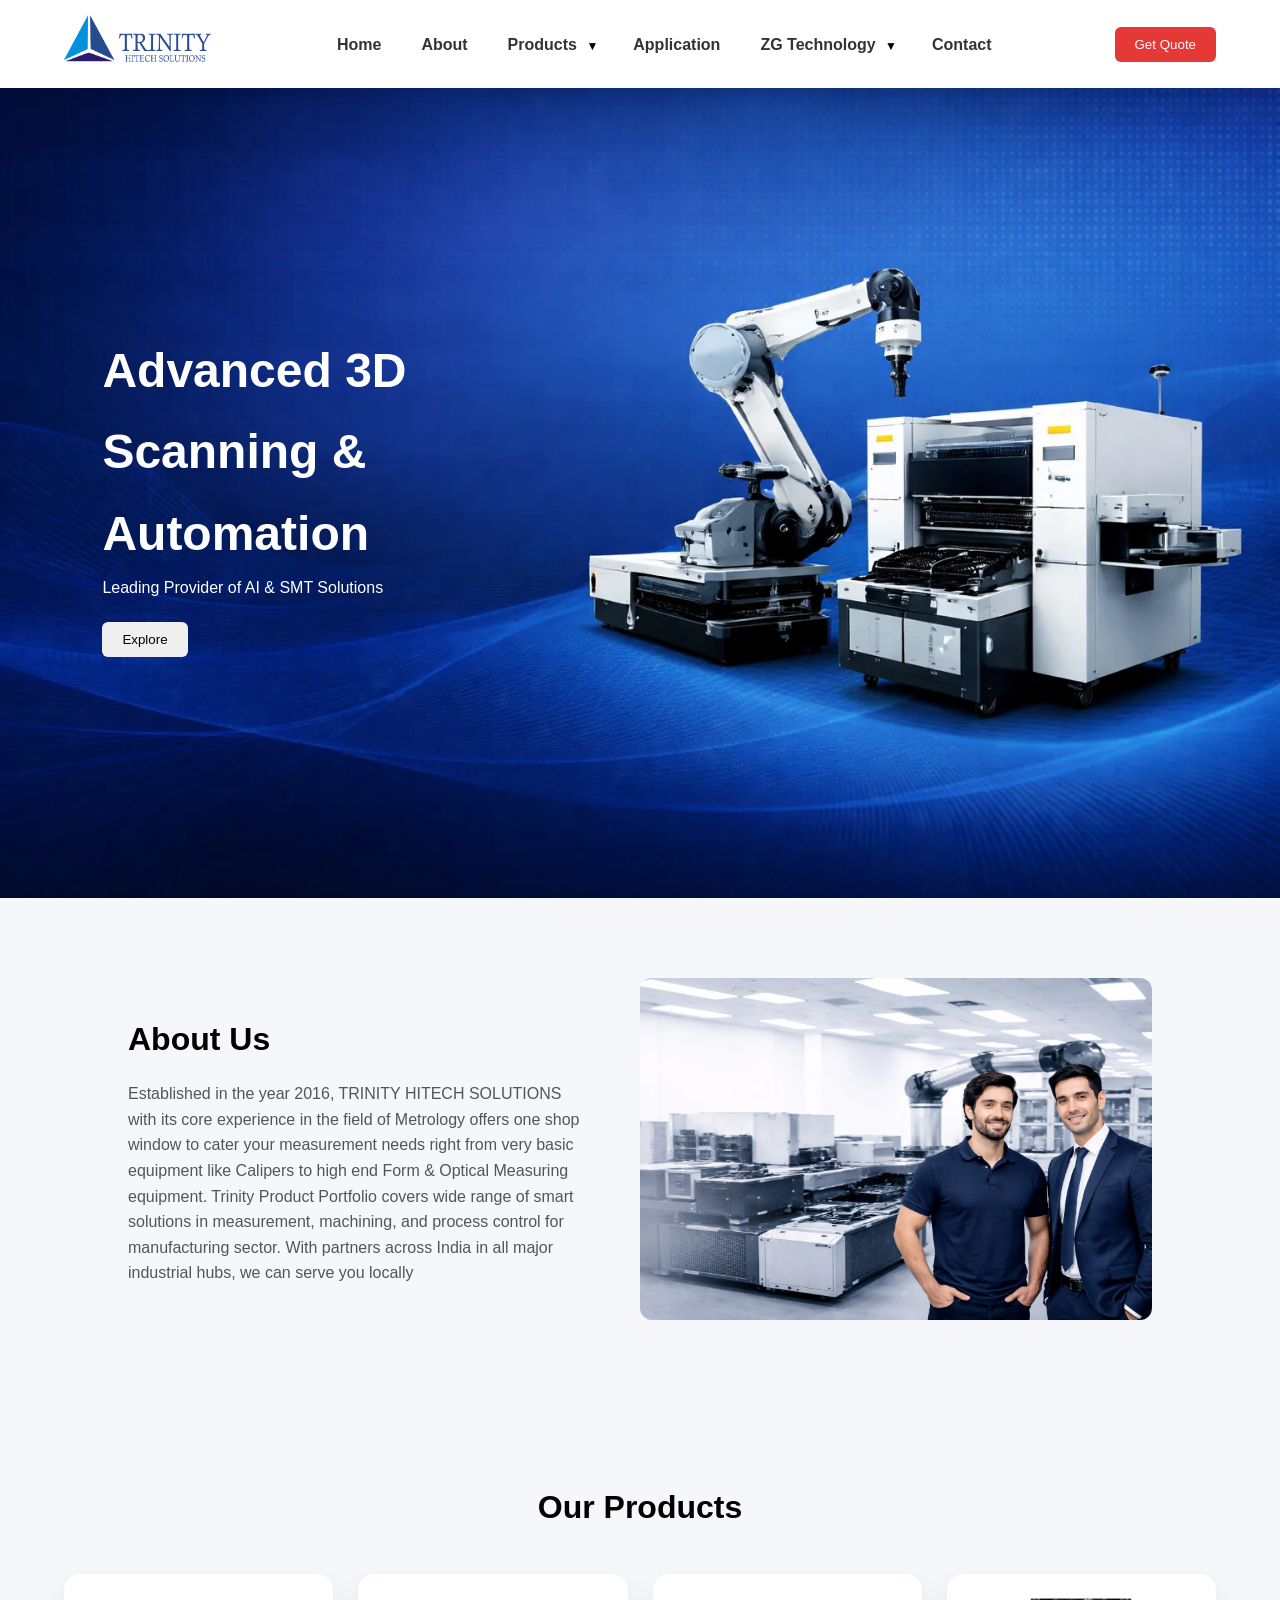
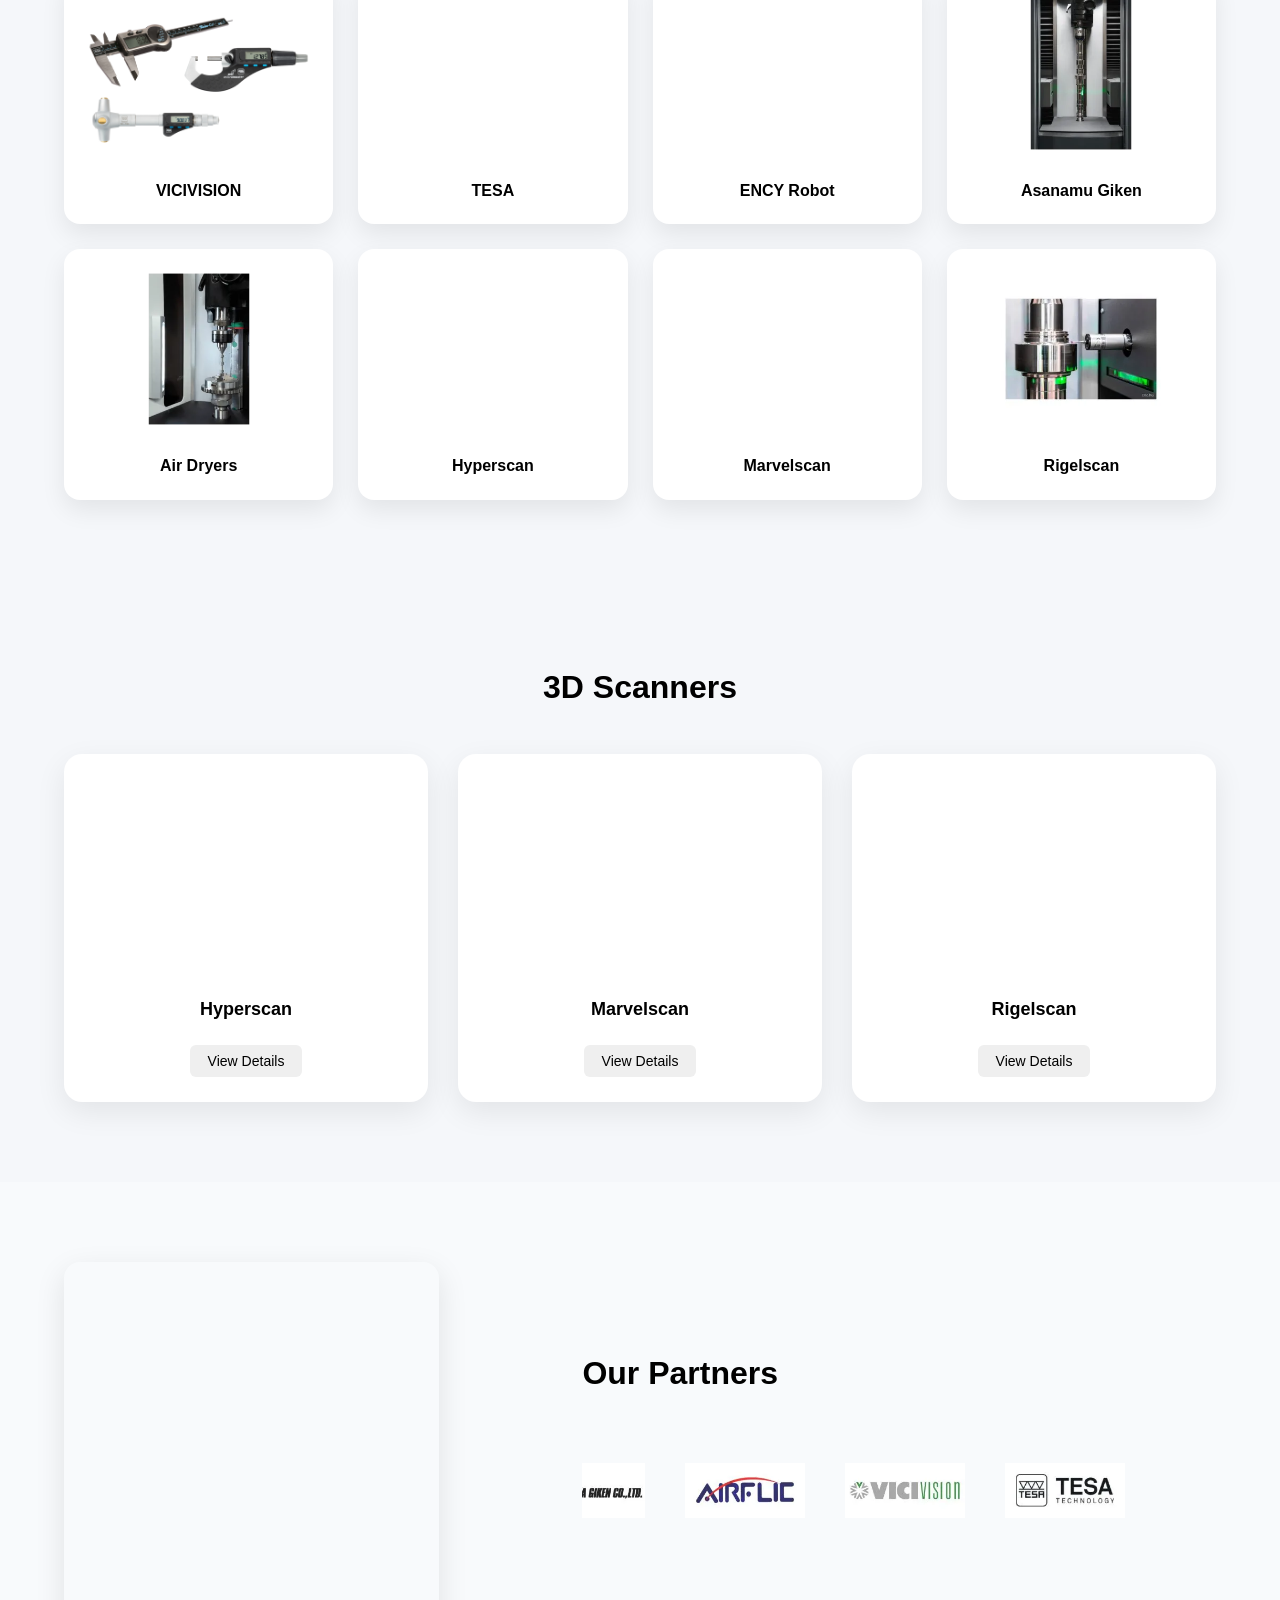
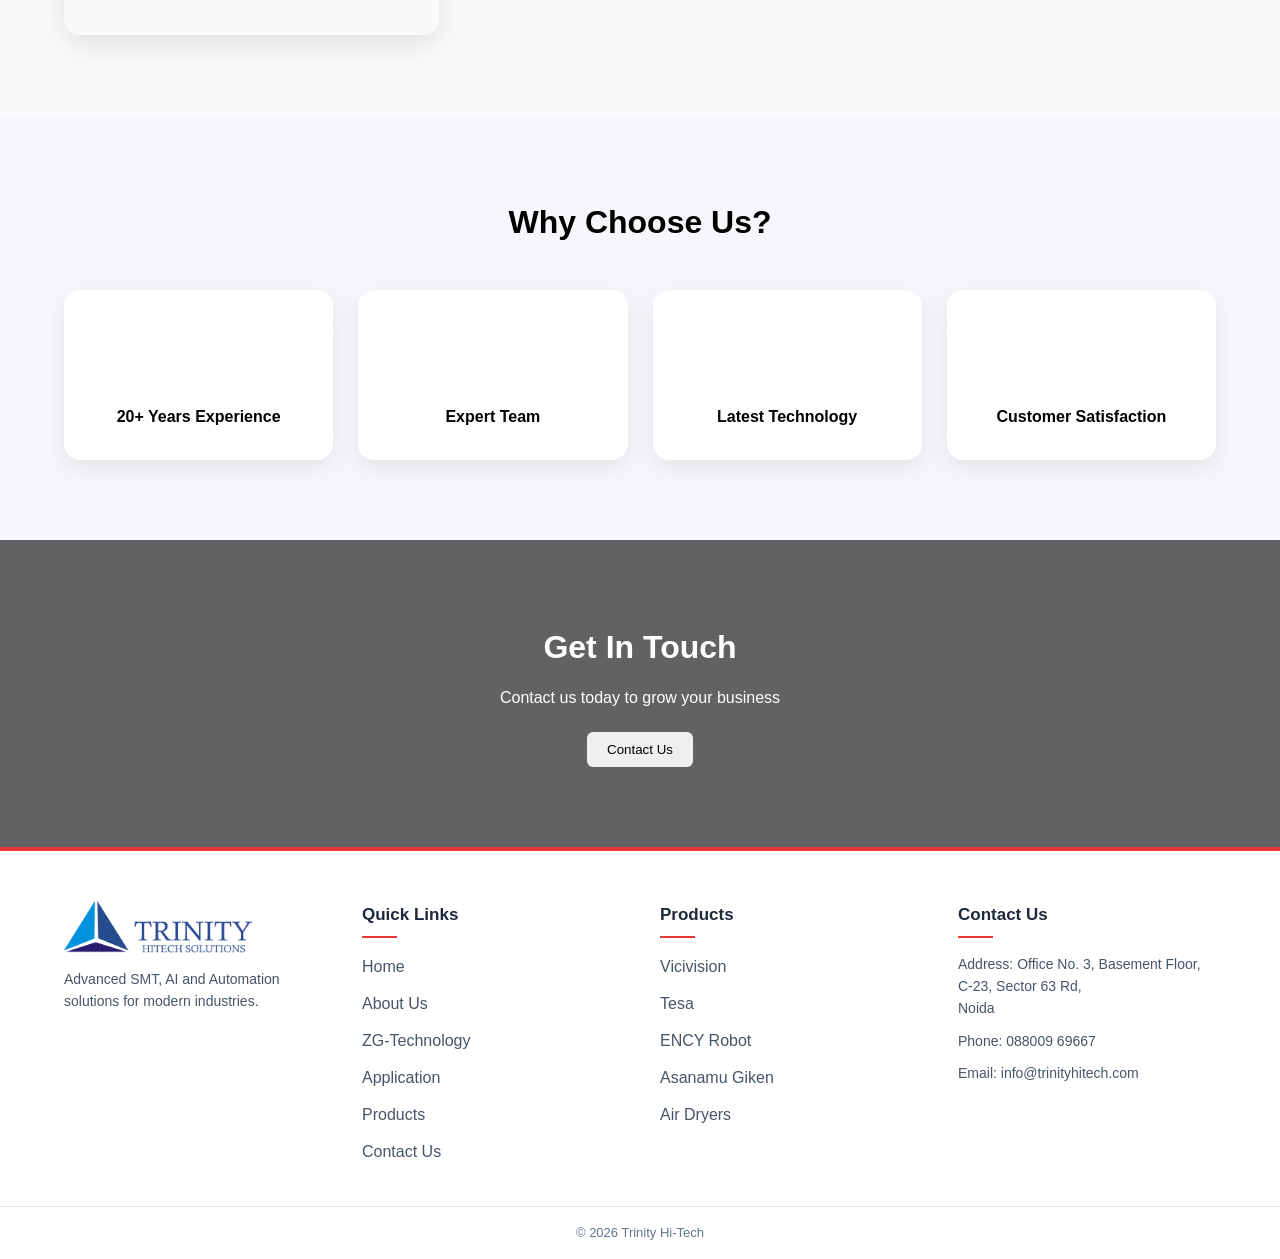
==== index.html @ 4bea8d33 "four commit" ====
<!DOCTYPE html>
<html lang="en">
<head>

<meta charset="UTF-8">
<meta name="viewport" content="width=device-width, initial-scale=1">

<title>Trinity Hi-Tech | Automation & 3D Scanning</title>
<meta name="description" content="Advanced 3D Scanning, SMT & Automation Solutions">

<!-- ✅ SEO -->
<meta name="robots" content="index, follow">

<!-- ⚡ PRELOAD -->
<link rel="preload" href="/css/style.css" as="style">
<link rel="preload" href="/images/home-hero.webp" as="image">

<!-- CSS -->
<link rel="stylesheet" href="/css/style.css">

<!-- Font -->
<link rel="preconnect" href="https://fonts.googleapis.com">
<link rel="preconnect" href="https://fonts.gstatic.com" crossorigin>

</head>

<body>

<!-- ================= HEADER ================= -->
<header>
<nav class="container nav">

  <!-- LOGO -->
  <a href="/index.html">
    <img src="/images/logo.webp" alt="logo" width="150" height="50" fetchpriority="high"
  decoding="async">
  </a>

  <!-- HAMBURGER -->
  <div class="hamburger" onclick="toggleMenu()">
    <span></span>
    <span></span>
    <span></span>
  </div>

  <!-- NAV LINKS -->
  <ul class="nav-links" id="navLinks">

    <li><a href="/index.html">Home</a></li>
    <li><a href="/pages/about.html">About</a></li>


      <!-- PRODUCTS -->
    <li class="dropdown">

  <div class="nav-item">
    <a href="/pages/product.html">Products</a>
    <span class="arrow-toggle">▼</span>
  </div>

  <ul class="dropdown-menu">
    <li><a href="/pages/about-products.html?id=1">VICIVISION</a></li>
    <li><a href="/pages/about-products.html?id=2">TESA</a></li>
    <li><a href="/pages/about-products.html?id=3">ENCY Robot</a></li>
    <li><a href="/pages/about-products.html?id=4">Asanamu Giken</a></li>
    <li><a href="/pages/about-products.html?id=5">Air Dryers</a></li>
  </ul>

</li>

    <li><a href="/pages/application.html">Application</a></li>


      <!-- ZG -->
    <li class="dropdown">

  <div class="nav-item">
    <a href="/pages/zg-technology.html">ZG Technology</a>
    <span class="arrow-toggle">▼</span>
  </div>

  <ul class="dropdown-menu">
    <li><a href="#">Atlaskan</a></li>
    <li><a href="#">Cerescan</a></li>
    <li><a href="#">Hyperscan</a></li>
    <li><a href="#">Marvelscan</a></li>
    <li><a href="#">Rigelscan</a></li>
    <li><a href="#">RigelScan Super</a></li>
  </ul>

</li>

    <li><a href="/pages/contect.html">Contact</a></li>

    <!-- MOBILE BUTTON -->
    <li class="mobile-btn">
      <button class="btn red">Get Quote</button>
    </li>

  </ul>

  <!-- DESKTOP BUTTON -->
  <button class="btn red desktop-btn">Get Quote</button>

</nav>
</header>
<!-- ================= HERO ================= -->
<section class="hero">
<img src="/images/home-hero.webp" alt="hero" class="hero-bg" loading="eager" fetchpriority="high">

<div class="hero-content">
<h1>Advanced 3D Scanning & Automation</h1>
<p>Leading Provider of AI & SMT Solutions</p>
<button class="btn blue">Explore</button>
</div>

</section>

<!-- ================= ABOUT ================= -->
<section class="about container">

<div>
<h2>About Us</h2>
<p>Established in the year 2016, TRINITY HITECH SOLUTIONS with its core experience in the field of Metrology offers one shop window to cater your measurement needs right from very basic equipment like Calipers to high end Form & Optical Measuring equipment.
Trinity Product Portfolio covers wide range of smart solutions in measurement, machining, and process control for manufacturing sector.
With partners across India in all major industrial hubs, we can serve you locally </p>
</div>

<img src="/images/about .webp" alt="about" loading="lazy" decoding="async">

</section>

<!-- ================= PRODUCTS ================= -->
<section class="products container">

<h2 class="section-title">Our Products</h2>

<div class="product-grid">

  <!-- CARD 1 -->
  <div class="product-card">
    <img src="/images/4. Measuring-Instruments.webp" alt="" loading="lazy" decoding="async">
    <h3>VICIVISION</h3>
  </div>

  <!-- CARD 2 -->
  <div class="product-card">
    <img src="/images/07.30073_ap01.webp" alt="" loading="lazy" decoding="async">
    <h3>TESA</h3>
  </div>

  <!-- CARD 3 -->
  <div class="product-card">
    <img src="/images/ENCY Robot.webp" alt="" loading="lazy" decoding="async">
    <h3>ENCY Robot</h3>
  </div>

  <!-- CARD 4 -->
  <div class="product-card">
    <img src="/images/Prima-Series.webp" alt="" loading="lazy" decoding="async">
    <h3>Asanamu Giken</h3>
  </div>

  <!-- CARD 5 -->
  <div class="product-card">
    <img src="/images/X-Series.webp" alt="" loading="lazy" decoding="async">
    <h3>Air Dryers</h3>
  </div>

  <!-- CARD 6 -->
  <div class="product-card">
    <img src="/images/vicivision.webp" alt="" loading="lazy" decoding="async">
    <h3>Hyperscan</h3>
  </div>

  <!-- CARD 7 -->
  <div class="product-card">
    <img src="/images/ZG Technology - 3D Handheld Scanners.webp" alt="" loading="lazy" decoding="async">
    <h3>Marvelscan</h3>
  </div>

  <!-- CARD 8 -->
  <div class="product-card">
    <img src="/images/Techno-Series.webp" alt="" loading="lazy" decoding="async">
    <h3>Rigelscan</h3>
  </div>

</div>

</section>


















<!-- ================= ZG ================= -->
<section class="scanner-section container">

<h2 class="section-title">3D Scanners</h2>

<div class="scanner-grid">

  <!-- CARD 1 -->
  <div class="scanner-card">
    <div class="img-box">
      <img src="/images/6C1A1307.webp" alt=""  loading="lazy" decoding="async">
    </div>
    <h3>Hyperscan</h3>
    <button class="btn blue">View Details</button>
  </div>

  <!-- CARD 2 -->
  <div class="scanner-card">
    <div class="img-box">
      <img src="/images/6C1A1389.webp" alt="" loading="lazy" decoding="async">
    </div>
    <h3>Marvelscan</h3>
    <button class="btn blue">View Details</button>
  </div>

  <!-- CARD 3 -->
  <div class="scanner-card">
    <div class="img-box">
      <img src="/images/6C1A3946.webp" alt="" loading="lazy" decoding="async">
    </div>
    <h3>Rigelscan</h3>
    <button class="btn blue">View Details</button>
  </div>

</div>

</section>




    <!-------------------------------------partner section  -------------------------------------->
<section class="partners">
  <div class="container partners-container">

    <!-- LEFT -->
    <div class="partners-left">
      <img src="/images/Tesa Gold medal.webp" alt="Certificate" loading="lazy" decoding="async">
    </div>

    <!-- RIGHT -->
    <div class="partners-right">
      <h2>Our Partners</h2>

      <div class="slider">
        <div class="slide-track" id="track">

          <img src="/images/partner1.webp"  loading="lazy" decoding="async">
          <img src="/images/partner2.webp"  loading="lazy" decoding="async">
          <img src="/images/partner3.webp"  loading="lazy" decoding="async">
          <img src="/images/partner4.webp"  loading="lazy" decoding="async">
          <img src="/images/partner5.webp"  loading="lazy" decoding="async">

          <!-- duplicate -->
          <img src="/images/partner6.webp"  loading="lazy" decoding="async">
          <img src="/images/partner1.webp"  loading="lazy" decoding="async">
          <img src="/images/partner2.webp"  loading="lazy" decoding="async">
          <img src="/images/partner3.webp"  loading="lazy" decoding="async">
          <img src="/images/partner4.webp"  loading="lazy" decoding="async">

        </div>
      </div>
    </div>

  </div>
</section>













<!-- ================= WHY ================= -->
<section class="why container">

<h2 class="section-title">Why Choose Us?</h2>

<div class="why-grid">

  <div class="why-card">
    <img src="/images/icon1.webp" alt="" loading="lazy" decoding="async">
    <h4>20+ Years Experience</h4>
  </div>

  <div class="why-card">
    <img src="/images/icon2.webp" alt="" loading="lazy" decoding="async">
    <h4>Expert Team</h4>
  </div>

  <div class="why-card">
    <img src="/images/icon3.webp" alt="" loading="lazy" decoding="async">
    <h4>Latest Technology</h4>
  </div>

  <div class="why-card">
    <img src="/images/icon4.webp" alt="" loading="lazy" decoding="async">
    <h4>Customer Satisfaction</h4>
  </div>

</div>

</section>

<!-- ================= CTA ================= -->
<section class="cta">

  <!-- BACKGROUND IMAGE -->
  <img 
    src="/images/get-in-bg.webp" 
    alt="background"
    class="cta-bg"
    loading="lazy" decoding="async"
  >

  <!-- CONTENT -->
  <div class="cta-content">
    <h2>Get In Touch</h2>
    <p>Contact us today to grow your business</p>
    <button class="btn blue">Contact Us</button>
  </div>

</section>















<!----------------------------------footer page -------------------------->
<footer class="footer">

  <div class="container footer-container">

    <!-- LEFT -->
    <div class="footer-col">

      <!-- ✅ LOGO FIX -->
      <img src="/images/logo.webp" class="footer-logo-img" alt="Logo" loading="lazy" decoding="async">

      <p>
        Advanced SMT, AI and Automation solutions for modern industries.
      </p>
    </div>

    <!-- QUICK LINKS -->
    <div class="footer-col">
      <h3>Quick Links</h3>
      <ul>
        <li><a href="/index.html">Home</a></li>
        <li><a href="/pages/about.html">About Us</a></li>
        <li><a href="/pages/zg-technology.html">ZG-Technology</a></li>
        <li><a href="/pages/application.html">Application</a></li>
        <li><a href="/pages/product.html">Products</a></li>
        <li><a href="/pages/contect.html">Contact Us</a></li>
      </ul>
    </div>

    <!-- PRODUCTS -->
    <div class="footer-col">
      <h3>Products</h3>
      <ul>
        <li><a href="/pages/about-products.html?id=1">Vicivision</a></li>
        <li><a href="/pages/about-products.html?id=2">Tesa</a></li>
        <li><a href="/pages/about-products.html?id=3">ENCY Robot</a></li>
        <li><a href="/pages/about-products.html?id=4">Asanamu Giken</a></li>
        <li><a href="/pages/about-products.html?id=5">Air Dryers</a></li>
      </ul>
    </div>

    <!-- CONTACT -->
    <div class="footer-col">
      <h3>Contact Us</h3>

      <!-- ✅ ADDRESS FIX -->
      <p>
        Address: Office No. 3, Basement Floor,<br>
        C-23, Sector 63 Rd,<br>
        Noida
      </p>

      <p>Phone: 088009 69667</p>
      <p>Email: info@trinityhitech.com</p>
    </div>

  </div>

  <div class="footer-bottom">
    <p>© 2026 Trinity Hi-Tech</p>
  </div>

</footer>


<!-- JS (defer for speed) -->
<script src="/js/script.js" defer></script>

</body>
</html>
---- css/style.css ----
* {
  margin: 0;
  padding: 0;
  box-sizing: border-box;
}

body {
  font-family: Arial, sans-serif;
  line-height: 1.7;
  background: #f5f7fa;
   overflow-x: hidden;
}

/* Container */
.container {
  width: 90%;
  margin: auto;
}

/* NAVBAR */
header {
  position: sticky; 
  top: 0;
  z-index: 1000;
  background: #fff;
  padding: 15px 0;
  box-shadow: 0 2px 8px rgba(0,0,0,0.08);
  transition: 0.3s;
}

/* SCROLL */
header.scrolled {
  box-shadow: 0 5px 20px rgba(0,0,0,0.15);
}

/* NAV */
.nav {
  display: flex;
  justify-content: space-between;
  align-items: center;
  position: relative;
}

/* LOGO */
.logo img {
  height: 45px;
}

/* LINKS */
.nav-links {
  display: flex;
  gap: 30px;
  list-style: none;
}

.nav-links li {
  position: relative;
}

.nav-links a {
  text-decoration: none;
  color: #333;
  font-weight: 600;
  padding: 5px;
}

/* UNDERLINE */
.nav-links a::after {
  content: "";
  position: absolute;
  width: 0%;
  height: 3px;
  background: red;
  left: 0;
  bottom: -6px;
  transition: 0.3s;
}

.nav-links a:hover::after {
  width: 100%;
}

/* BUTTON */
.btn {
  padding: 10px 20px;
  border-radius: 6px;
  border: none;
  cursor: pointer;
}

.red {
  background: #e53935;
  color: #fff;
}

/* DESKTOP BUTTON */
.desktop-btn {
  display: block;
}

/* MOBILE BUTTON */
.mobile-btn {
  display: none;
}

/* DROPDOWN */
.dropdown-menu {
  position: absolute;
  top: 100%;
  left: 0;
  background: #fff;
  width: 220px;
  border-radius: 10px;
  padding: 10px 0;
  box-shadow: 0 10px 25px rgba(0,0,0,0.15);

  opacity: 0;
  visibility: hidden;
  transform: translateY(10px);
  transition: 0.3s;
  z-index: 999;
}

/* HOVER (DESKTOP) */
.dropdown:hover .dropdown-menu {
  opacity: 1;
  visibility: visible;
  transform: translateY(0);
}

/* DROPDOWN ITEMS */
.dropdown-menu li a {
  display: block;
  padding: 12px 20px;
  font-size: 14px;
}

.dropdown-menu li a:hover {
  background: #f1f5f9;
  color: #1e40af;
  padding-left: 25px;
}

/* ARROW */
.arrow {
  font-size: 10px;
  margin-left: 5px;
}





/* arrow style */
.arrow-toggle {
  cursor: pointer;
  font-size: 12px;
}

/* ================= HAMBURGER ================= */
.hamburger {
  display: none;
  flex-direction: column;
  cursor: pointer;
  gap: 5px;

  position: relative;
  z-index: 9999;   /* 🔥 always on top */
}

/* LINES */
.hamburger span {
  width: 28px;
  height: 3px;
  background: #000;
  display: block;
}





/* ================= HERO FIX ================= */
/* HERO SIMPLE FIX */
.hero {
  position: relative;
  height: 90vh;
  display: flex;
  align-items: center;
  justify-content: flex-start; /* 🔥 text left */
  padding-left: 8%;
}

/* BG IMAGE same (full screen) */
.hero-bg {
  position: absolute;
  top: 0;
  left: 0;
  width: 100%;      /* 🔥 full width */
  height: 100%;
  object-fit: cover;
  z-index: -2;
}

/* overlay (optional but achha lagta hai) */
.hero::after {
  content: "";
  position: absolute;
  inset: 0;
  z-index: -1;
}

/* TEXT */
.hero-content {
  text-align: left;   /* 🔥 bas ye main change hai */
  max-width: 500px;
  color: #fff;
}
.hero h1 {
  font-size: 48px;
  font-weight: 700;
}

.hero p {
  margin-bottom: 20px;
}


/* ================= ABOUT ================= */
.about {
  padding: 80px 5%;
  display: flex;
  align-items: center;
  justify-content: space-between;
  gap: 50px;
}

/* TEXT HALF */
.about div {
  width: 50%;
}

/* IMAGE HALF */
.about img {
  width: 50%;
  max-height: 400px;   /* 🔥 size control */
  object-fit: cover;
  border-radius: 12px;
}

/* TEXT STYLE */
.about h2 {
  font-size: 32px;
  margin-bottom: 15px;
}

.about p {
  color: #555;
  line-height: 1.6;
}



/* ---------------------------------------------SECTION------------------------------------------- */
.products {
  padding: 80px 0;
  text-align: center;
}

.section-title {
  font-size: 32px;
  margin-bottom: 40px;
  font-weight: 700;
}

/* GRID */
.product-grid {
  display: grid;
  grid-template-columns: repeat(4, 1fr);
  gap: 25px;
}

/* CARD */
.product-card {
  background: #fff;
  border-radius: 16px;
  padding: 20px;
  box-shadow: 0 10px 25px rgba(0,0,0,0.08);
  transition: 0.3s;
  cursor: pointer;
}

/* HOVER EFFECT */
.product-card:hover {
  transform: translateY(-10px);
  box-shadow: 0 15px 35px rgba(0,0,0,0.15);
}

/* IMAGE (NO CUT) */
.product-card img {
  width: 100%;
  height: 160px;
  object-fit: contain;   /* 🔥 IMAGE CUT NAHI HOGI */
  margin-bottom: 15px;
}

/* TITLE */
.product-card h3 {
  font-size: 16px;
  font-weight: 600;
}

























/* SECTION */
.scanner-section {
  padding: 80px 0;
  text-align: center;
}

/* GRID */
.scanner-grid {
  display: grid;
  grid-template-columns: repeat(3, 1fr);
  gap: 30px;
}

/* CARD */
.scanner-card {
  background: #fff;
  border-radius: 18px;
  padding: 25px;
  box-shadow: 0 10px 30px rgba(0,0,0,0.08);
  transition: 0.3s;
}

/* HOVER EFFECT */
.scanner-card:hover {
  transform: translateY(-10px);
  box-shadow: 0 20px 40px rgba(0,0,0,0.15);
}

/* IMAGE BOX */
.img-box {
  height: 200px;
  display: flex;
  align-items: center;
  justify-content: center;
  margin-bottom: 15px;
}

/* IMAGE */
.img-box img {
  max-width: 100%;
  max-height: 100%;
  object-fit: contain;  /* 🔥 IMAGE CUT NAHI */
}

/* TITLE */
.scanner-card h3 {
  font-size: 18px;
  margin-bottom: 10px;
}

/* BUTTON */
.scanner-card .btn {
  margin-top: 10px;
  padding: 8px 18px;
  font-size: 14px;
}












/* SECTION */
.partners {
  padding: 80px 0;
  background: #f8fafc;
}

/* LAYOUT */
.partners-container {
  display: flex;
  align-items: center;
  gap: 50px;
}

/* LEFT */
.partners-left {
  flex: 1;
  max-width: 45%;
}

.partners-left img {
  width: 80%;
  height: auto;
  display: block;
  border-radius: 16px;
  box-shadow: 0 10px 30px rgba(0,0,0,0.1);
}

/* RIGHT */
.partners-right {
  flex: 1;
  max-width: 55%;
}

.partners-right h2 {
  font-size: 32px;
  margin-bottom: 30px;
}

/* SLIDER */
.slider {
  overflow: hidden;
  width: 100%;
}

.slide-track {
  display: flex;
  gap: 40px;
  width: max-content;
}

.slide-track img {
  width: 120px;
  height: auto;
  object-fit: contain;
  filter: none; /* remove grayscale */
  opacity: 1;
}

















/*-------------------------------------why choose  SECTION  -------------------------------------------*/
.why {
  padding: 80px 0;
  text-align: center;
}

/* GRID FIX */
.why-grid {
  display: grid;
  grid-template-columns: repeat(4, 1fr);
  gap: 25px;
  margin-top: 40px;
}

/* CARD */
.why-card {
  background: #fff;
  padding: 30px 20px;
  border-radius: 16px;
  box-shadow: 0 8px 25px rgba(0,0,0,0.08);
  transition: 0.3s;
}

/* HOVER */
.why-card:hover {
  transform: translateY(-8px);
  box-shadow: 0 18px 40px rgba(0,0,0,0.15);
}

/* ICON */
.why-card img {
  width: 60px;
  height: 60px;
  object-fit: contain;
  margin-bottom: 15px;
}

/* TEXT */
.why-card h4 {
  font-size: 16px;
  font-weight: 600;
}



























/* ================= CTA ================= */
.cta {
  position: relative;
  text-align: center;
  color: white;
  padding: 80px 20px;
  overflow: hidden;
}

.cta-bg {
  position: absolute;
  width: 100%;
  height: 100%;
  object-fit: cover;
  top: 0;
  left: 0;
  z-index: -2;
}

/* overlay */
.cta::after {
  content: "";
  position: absolute;
  inset: 0;
  background: rgba(0,0,0,0.6);
  z-index: -1;
}

.cta-content {
  position: relative;
}

.cta h2 {
  font-size: 32px;
  margin-bottom: 10px;
}

.cta p {
  margin-bottom: 20px;
}









/* ================= PREMIUM LIGHT FOOTER ================= */

.footer {
  background: #ffffff;
  color: #1e293b;
  padding: 50px 0 0;
  border-top: 4px solid #e53935; /* 🔥 RED LINE TOP */
}

/* GRID */
.footer-container {
  display: grid;
  grid-template-columns: repeat(4, 1fr); /* 🔥 FIXED (3 → 4) */
  gap: 40px;
  padding-bottom: 30px;
}

/* LOGO TEXT (agar use kare to) */
.footer-logo {
  color: #1e40af;
  margin-bottom: 12px;
  font-size: 22px;
}

/* 🔥 LOGO IMAGE FIX */
.footer-logo-img {
  height: 55px;
  width: auto;
  max-width: 100%;
  display: block;
  margin-bottom: 12px;
}

/* TEXT */
.footer-col p {
  font-size: 14px;
  color: #475569;
  line-height: 1.6;
  margin-bottom: 10px;

  /* 🔥 ADDRESS WRAP FIX */
  word-break: break-word;
}

/* HEADINGS */
.footer-col h3 {
  margin-bottom: 15px;
  font-size: 17px;
  position: relative;
}

/* 🔥 RED UNDERLINE */
.footer-col h3::after {
  content: "";
  width: 35px;
  height: 2px;
  background: #e53935;
  display: block;
  margin-top: 6px;
}

/* LINKS */
.footer-col ul {
  list-style: none;
}

.footer-col ul li {
  margin-bottom: 10px;
}

.footer-col ul li a {
  text-decoration: none;
  color: #475569;
  transition: 0.3s;
  position: relative;
}

/* 🔥 HOVER LINE EFFECT */
.footer-col ul li a::after {
  content: "";
  position: absolute;
  left: 0;
  bottom: -3px;
  width: 0%;
  height: 2px;
  background: #e53935;
  transition: 0.3s;
}

.footer-col ul li a:hover::after {
  width: 100%;
}

.footer-col ul li a:hover {
  color: #e53935;
}

/* BOTTOM */
.footer-bottom {
  border-top: 1px solid #e2e8f0;
  text-align: center;
  padding: 15px 0;
  font-size: 13px;
  color: #64748b;
}












/* -----------------------------about page --------------------------- */



.abt-wrap {
  width: 90%;
  max-width: 1200px;
  margin: auto;
  font-family: 'Poppins', sans-serif;
}

/* HERO */
.abt-hero {
  padding: 100px 0;
  background-size: cover;
  background-position: center;
  color: #fff;
}

.abt-hero-content {
  max-width: 500px;
}

.abt-hero h1 {
  font-size: 42px;
}




/* ABOUT */
.abt-about-flex {
  display: flex;
  align-items: center;
  gap: 60px;  /* 🔥 space between img & text */
}

/* LEFT IMAGE */
.abt-about-img {
  flex: 1;
}

.abt-about-img img {
  width: 550px;     /* 🔥 medium size */
  max-width: 100%;
  border-radius: 15px;
  margin-top: 40px;
}

/* RIGHT TEXT */
.abt-about-text {
  max-width: 500px;
  margin-top: 40px;
}

.abt-about-text h2 {
  font-size: 34px;
  margin-bottom: 15px;
}

.abt-about-text p {
  line-height: 1.8;
  color: #555;
  font-size: 15px;
}
















/* MISSION */
.abt-mission {
  background: #f5f7fa;
  padding: 70px 0;
  text-align: center;
}

.abt-title {
  font-size: 28px;
}

.abt-mission-grid {
  display: flex;
  gap: 20px;
  margin-top: 30px;
}

.abt-mission-card {
  background: #fff;
  padding: 25px;
  border-radius: 10px;
  flex: 1;
}

.abt-icon {
  width: 50px;
  margin-bottom: 10px;
}

.abt-icon {
  font-size: 40px;
  color: #1e3a8a;
  margin-bottom: 15px;
  display: inline-block;
}





/* ACHIEVE */
.abt-achieve {
  padding: 70px 0;
  text-align: center;
}

.abt-achieve-grid {
  display: flex;
  justify-content: space-between;
  margin-top: 30px;
}

.abt-achieve-card {
  background: #fff;
  padding: 20px;
  border-radius: 10px;
  width: 23%;
}

.abt-achieve-card {
  background: #fff;
  padding: 25px;
  border-radius: 12px;
  text-align: center;
  transition: 0.3s;
}

.abt-achieve-card:hover {
  transform: translateY(-5px);
}

.abt-icon {
  font-size: 35px;
  color: #1e3a8a;
  margin-bottom: 10px;
}








/* TEAM */
.abt-team {
  background: #f5f7fa;
  padding: 70px 0;
  text-align: center;
}

.abt-team-grid {
  display: grid;
  grid-template-columns: repeat(4,1fr);
  gap: 20px;
}

.abt-team-card {
  background: #fff;
  padding: 15px;     /* 🔥 padding kam */
  border-radius: 10px;
  text-align: center;
}

/* IMAGE BOX FIX */
.abt-team-card img {
  width: 100%;
  height: 200px;
  object-fit: contain;   /* 🔥 crop nahi karega */
  background: #f5f7fa;   /* 🔥 empty space clean lage */
  border-radius: 10px;
}

/* TEXT */
.abt-team-card h4 {
  font-size: 16px;
  margin-top: 10px;
}

.abt-team-card p {
  font-size: 13px;
  color: #666;
}




























/*---------------------------- contact page-------------------------- */

/* HERO BG */
.ct-hero {
  background-size: cover;
  background-position: center;
  position: relative;
}

/* LIGHT OVERLAY */
.ct-overlay {
  padding: 100px 0;
}

/* WRAP */
.ct-wrap {
  width: 85%;
  max-width: 1200px;
  margin: auto;
}

/* HEADING */
.ct-wrap h1 {
  font-size: 48px;
  font-weight: 600;
  color: black;
  text-shadow: 0 2px 5px rgba(0,0,0,0.3);
}

.ct-wrap p {
  color: black;
  margin-top: 5px;
}

/* BOXES */
.ct-boxes {
  display: flex;
  gap: 30px;
  margin-top: 40px;
  justify-content: center;
}

/* CARD */
.ct-info, .ct-form {
  background: #ffffff;
  padding: 25px;
  border-radius: 12px;
  flex: 1;
  max-width: 400px;
  box-shadow: 0 8px 20px rgba(0,0,0,0.12);
}

/* HEADINGS */
.ct-info h3,
.ct-form h3 {
  color: #2b4dbf;
  font-size: 18px;
  margin-bottom: 15px;
  position: relative;
}

/* UNDERLINE */
.ct-info h3::after,
.ct-form h3::after {
  content: "";
  width: 100%;
  height: 2px;
  background: #d1d5db;
  display: block;
  margin-top: 8px;
}

/* INFO TEXT */
.ct-info p {
  margin-bottom: 12px;
  font-size: 13px;
  line-height: 1.6;
  display: flex;
  align-items: flex-start;
  gap: 10px;
}

/* ICON SIZE */
.ct-info i {
  font-size: 18px;
  color: #2b4dbf;
  margin-top: 2px;
}

/* ADDRESS TEXT */
.ct-info p span {
  display: block;
  line-height: 1.5;
}

/* SOCIAL */
.ct-social {
  margin-top: 15px;
}

.ct-social i {
  font-size: 28px;
  margin-right: 12px;
  color: #2b4dbf;
  cursor: pointer;
  margin-top: 20px;
}

/* FORM */
.ct-form input,
.ct-form textarea {
  width: 100%;
  padding: 10px;
  margin-bottom: 12px;
  border-radius: 6px;
  border: 1px solid #ddd;
  background: #eef2f7;
  font-size: 13px;
}

/* TEXTAREA */
.ct-form textarea {
  height: 100px;
}

/* BUTTON */
.ct-form button {
  background: #e53935;
  color: #fff;
  border: none;
  padding: 12px;
  border-radius: 6px;
  width: 70%;
  display: block;
  margin: 10px auto 0;
  font-size: 14px;
  cursor: pointer;
  transition: 0.3s;
}

.ct-form button:hover {
  background: #c62828;
}

/* MAP */
.ct-map {
  padding: 60px 0;
  background: #f5f7fa;
}

.ct-map h2 {
  font-size: 20px;
  margin-bottom: 20px;
}

.ct-map-box {
  border-radius: 12px;
  overflow: hidden;
  border: 1px solid #ddd;
}

.ct-address {
  text-align: center;
  margin-top: 15px;
  font-weight: 500;
}









/* MAP */
.ct-map {
  padding: 60px 0;
  background: #f5f7fa;
}

.ct-map h2 {
  font-size: 22px;
  margin-bottom: 20px;
  color: #1e293b;
}

/* MAP BOX */
.ct-map-box {
  border-radius: 12px;
  overflow: hidden;
  border: 1px solid #ddd;
}

/* ADDRESS */
.ct-address {
  text-align: center;
  margin-top: 15px;
  font-weight: 500;
  color: #1e293b;
}



/* ===== PRODUCTS PAGE ===== */

.prod-wrapper {
  padding: 60px 0;
  text-align: center;
  
}

.prod-heading {
  font-size: 32px;
  font-weight: 600;
  margin-bottom: 30px;
  color: #1e293b;
}

.prod-wrapper-inner {
  background: #02214a; /* 🔥 light grey-blue bg */
  padding: 40px;
  border-radius: 20px;
}

/* GRID */
.prod-grid {
  display: grid;
  grid-template-columns: repeat(3, 1fr);
  gap: 25px;
}

/* CARD */
.prod-item {
  background: #ffffff;
  border-radius: 16px;
  overflow: hidden;
  box-shadow: 0 6px 18px rgba(0,0,0,0.08);
  transition: 0.3s;
}

.prod-item:hover {
  transform: translateY(-8px);
  box-shadow: 0 12px 28px rgba(0,0,0,0.15);
}

/* IMAGE BOX */
.prod-img {
  width: 100%;
  height: 220px;
  object-fit: contain; /* 🔥 FIX (no crop) */
  background: #f8fafc; /* clean background */
  padding: 15px;
}

/* BOTTOM AREA */
.prod-bottom {
  display: flex;
  justify-content: space-between;
  align-items: center;
  padding: 15px;
}



/* BUTTON RIGHT */
.prod-btn {
  background: #f43009;
  color: #fff;
  border: none;
  padding: 6px 16px;
  border-radius: 6px;
  cursor: pointer;
  font-size: 13px;
  transition: 0.3s;
}

.prod-btn:hover {
  background: #1d4ed8;
}



























/*---------------------------------about product page------------------------------------------- */
/* CONTAINER */
.product-container {
  max-width: 1200px;
  margin: 80px auto;
  padding: 30px 20px;

background-color: #02214a;
  border-radius: 20px;
}

/* PRODUCT DETAIL CARD */
.product-detail {
  display: flex;
  gap: 70px;
  align-items: center;
  justify-content: center;
  background: linear-gradient(135deg, #f8fafc, #eef2ff);
  padding: 60px;
  border-radius: 20px;
  box-shadow: 0 10px 40px rgba(0,0,0,0.08);
  transition: 0.3s;
}

/* IMAGE BOX */
.product-left {
  flex: 1;
  display: flex;
  justify-content: center;
}

.product-left img {
  width: 100%;
  max-width: 420px;
  object-fit: contain;
  transition: 0.3s;
}

.product-left img:hover {
  transform: scale(1.05);
}

/* RIGHT TEXT */
.product-right {
  flex: 1;
  max-width: 520px;
  text-align: left;
}

/* TITLE */
.product-right h1 {
  font-size: 36px;
  margin-bottom: 10px;
  color: #0f172a;
}

/* SUBTITLE */
.product-right h3 {
  font-size: 18px;
  color: #2563eb;
  margin-bottom: 15px;
}

/* DESCRIPTION */
.product-right p {
  color: #475569;
  line-height: 1.7;
  margin-bottom: 20px;
}

/* FEATURES */
.product-right ul {
  margin-bottom: 25px;
  padding-left: 18px;
}

.product-right ul li {
  margin-bottom: 8px;
  font-size: 14px;
  color: #334155;
}

/* BUTTON */
.btn-main {
  background: linear-gradient(135deg, #2563eb, #1e40af);
  color: #fff;
  border: none;
  padding: 12px 26px;
  border-radius: 8px;
  cursor: pointer;
  font-size: 14px;
  transition: 0.3s;
}

.btn-main:hover {
  transform: translateY(-2px);
  box-shadow: 0 8px 20px rgba(37,99,235,0.3);
}

/* RELATED SECTION */
.related {
  margin-top: 100px;
  text-align: center;
}

.related h2 {
  font-size: 28px;
  margin-bottom: 30px;
  color: white;
}

/* GRID */
.related-grid {
  display: grid;
  grid-template-columns: repeat(4, 1fr);
  gap: 25px;
}

/* CARD */
.rel-card {
  background: #ffffff;
  border-radius: 16px;
  overflow: hidden;
  box-shadow: 0 8px 25px rgba(0,0,0,0.06);
  transition: 0.3s;
}

.rel-card:hover {
  transform: translateY(-6px);
  box-shadow: 0 12px 30px rgba(0,0,0,0.12);
}

/* IMAGE */
.rel-card img {
  width: 100%;
  height: 160px;
  object-fit: contain;
  background: #f1f5f9;
  padding: 12px;
}

/* BOTTOM */
.rel-bottom {
  display: flex;
  justify-content: space-between;
  align-items: center;
  padding: 14px;
}

.rel-bottom span {
  font-size: 14px;
  font-weight: 600;
  color: #0f172a;
}

/* BUTTON */
.rel-bottom button {
  background: #2563eb;
  color: #fff;
  border: none;
  padding: 6px 14px;
  border-radius: 6px;
  cursor: pointer;
  font-size: 13px;
  transition: 0.3s;
}

.rel-bottom button:hover {
  background: #1e40af;
}

/* ZOOM CONTAINER */
.zoom-container {
  overflow: hidden;
  border-radius: 15px;
  cursor: zoom-in; /* 🔥 cursor change */
}

/* IMAGE */
.zoom-container img {
  width: 100%;
  max-width: 400px;
  transition: transform 0.2s ease;
  display: block;
}















/* -------------------------------application page -------------------------- */


/* WRAPPER */
.app2-wrapper {
    width: 90%;
    max-width: 1100px;
    margin: auto;
    padding: 50px 0;
}

/* HEADING */
.app2-heading {
    text-align: center;
    font-size: 30px;
    color: #0b4f6c;
    margin-bottom: 40px;
    letter-spacing: 2px;
}

/* GRID (2x2 FIXED) */
.app2-grid {
    display: grid;
    grid-template-columns: repeat(2, 1fr); /* 👈 2 per row */
    gap: 35px;
}

/* CARD */
.app2-card {
    background: #cfe8ee;
    padding: 15px;
    border-radius: 10px;
}

/* IMAGE */
.app2-card img {
    width: 100%;
    height: 200px;
    object-fit: cover;
    border-radius: 6px;
    margin-bottom: 15px;
}

/* TITLE */
.app2-card h4 {
    color: #0b4f6c;
    margin-bottom: 10px;
    font-size: 16px;
    letter-spacing: 1px;
}

/* LIST */
.app2-card ul {
    padding-left: 18px;
}

.app2-card ul li {
    font-size: 14px;
    margin-bottom: 6px;
    color: #333;
}























/*----------------------------zg-technology --------------------------------- */
/* WRAPPER */
.zg-wrapper {
    width: 90%;
    max-width: 1100px;
    margin: auto;
    padding: 50px 0;
    background: #e6f3f7;
}

/* HEADER */
.zg-header {
    display: flex;
    justify-content: center; /* center heading */
    align-items: center;
    position: relative; /* 👈 important */
    margin-bottom: 40px;
}

/* HEADING */
.zg-header h2 {
    color: #0b4f6c;
    font-size: 32px; /* 👈 thoda bada */
    text-align: center;
    line-height: 1.4;
}

/* ZG LOGO (FIXED INSIDE) */
.zg-logo {
    position: absolute;
    right: 0; /* 👈 ab wrapper ke andar hi rahega */
    top: 50%;
    transform: translateY(-50%);
    
    font-size: 28px; /* 👈 bada */
    font-weight: 700;
    color: #0b4f6c;
}

/* GRID */
.zg-grid {
    display: grid;
    grid-template-columns: repeat(2, 1fr);
    gap: 30px;
}

/* ITEM */
.zg-item {
    display: flex;
    gap: 20px;
    align-items: center;
}

/* IMAGE BOX */
.zg-img {
    background: #cfe8ee;
    padding: 15px;
    border-radius: 20px;
}

.zg-img img {
    width: 120px;
    height: 140px;
    object-fit: contain;
}

/* TEXT */
.zg-text h3 {
    color: #0b4f6c;
    margin-bottom: 8px;
}

.zg-text p {
    font-size: 13px;
    color: #333;
    line-height: 1.5;
}






/* ================= GLOBAL RESPONSIVE ================= */

/* ---------- TABLET (992px) ---------- */
@media (max-width: 992px) {

  /* NAV */
  .nav-links {
    gap: 15px;
  }

  /* HERO */
  .hero h1 {
    font-size: 32px;
  }

  .hero {
    height: auto;
    padding: 80px 5%;
  }

  /* ABOUT */
  .about {
    flex-direction: column;
    text-align: center;
  }

  .about div,
  .about img {
    width: 100%;
  }

  /* PRODUCTS */
  .product-grid {
    grid-template-columns: repeat(2, 1fr);
  }

  /* SCANNER */
  .scanner-grid {
    grid-template-columns: repeat(2, 1fr);
  }

  /* PARTNERS */
  .partners-container {
    flex-direction: column;
    text-align: center;
  }

  .partners-left,
  .partners-right {
    max-width: 100%;
  }

  /* WHY */
  .why-grid {
    grid-template-columns: repeat(2, 1fr);
  }

  /* FOOTER */
  .footer-container {
    grid-template-columns: repeat(2, 1fr);
  }

  /* ABOUT PAGE */
  .abt-about-flex {
    flex-direction: column;
    text-align: center;
  }

  .abt-about-img img {
    width: 100%;
  }

  .abt-mission-grid {
    flex-direction: column;
  }

  .abt-achieve-grid {
    flex-wrap: wrap;
    gap: 20px;
  }

  .abt-achieve-card {
    width: 48%;
  }

  .abt-team-grid {
    grid-template-columns: repeat(2, 1fr);
  }

  /* CONTACT */
  .ct-boxes {
    flex-direction: column;
    align-items: center;
  }

  .ct-info,
  .ct-form {
    max-width: 100%;
  }

  /* PRODUCTS PAGE */
  .prod-grid {
    grid-template-columns: repeat(2, 1fr);
  }

  /* PRODUCT DETAIL */
  .product-detail {
    flex-direction: column;
    text-align: center;
  }

  .product-right {
    text-align: center;
  }

  .related-grid {
    grid-template-columns: repeat(2, 1fr);
  }

  /* APPLICATION */
  .app2-grid {
    grid-template-columns: 1fr;
  }

  /* ZG PAGE */
  .zg-grid {
    grid-template-columns: 1fr;
  }

  .zg-item {
    flex-direction: column;
    text-align: center;
  }
}


/* ================= MOBILE (600px) ================= */
@media (max-width: 600px) {

 .desktop-btn {
    display: none;
  }


   .hamburger {
    display: flex;
    order: 3;              /* 🔥 right side push */
  }

  .nav {
    flex-direction: row; /* ❌ column hata diya */
    justify-content: space-between;
  }

  .nav-links {
    position: absolute;
    top: 70px;
    right: 0;
    width: 100%;
    background: #fff;

    flex-direction: column;
    align-items: center;
    gap: 15px;
    padding: 20px 0;

    opacity: 0;
    visibility: hidden;
    transform: translateY(-20px);
    transition: 0.3s;
  }

  .nav-links.active {
    opacity: 1;
    visibility: visible;
    transform: translateY(0);
  }

  .nav-links li {
    width: 100%;
    text-align: center;
  }


  .nav-item {
  display: flex;
  align-items: center;
  justify-content: center;
  gap: 5px;
  width: 100%;
}

  /* HERO */
  .hero {
    height: auto;
    padding: 60px 5%;
  }

  .hero h1 {
    font-size: 24px;
  }

  .hero p {
    font-size: 14px;
  }

  /* SECTION TITLE */
  .section-title {
    font-size: 24px;
  }

  /* PRODUCTS */
  .product-grid {
    grid-template-columns: 1fr;
  }

  /* SCANNER */
  .scanner-grid {
    grid-template-columns: 1fr;
  }

  /* WHY */
  .why-grid {
    grid-template-columns: 1fr;
  }

  /* FOOTER */
  .footer-container {
    grid-template-columns: 1fr;
    text-align: center;
  }

  .footer-col {
    text-align: center;
    display: flex;
    flex-direction: column;
    align-items: center;
  }

  /* LOGO CENTER */
  .footer-logo-img {
    display: block;
    margin: 0 auto 10px;
  }

  /* RED LINE CENTER */
  .footer-col h3::after {
    margin: 8px auto 0;
  }

  /* ABOUT */
  .abt-hero h1 {
    font-size: 28px;
  }

  .abt-about-text h2 {
    font-size: 26px;
  }

  /* TEAM */
  .abt-team-grid {
    grid-template-columns: 1fr;
  }


   .abt-achieve-grid {
    flex-direction: column;
    align-items: center; /* 🔥 MAIN FIX */
    gap: 20px;
  }

  .abt-achieve-card {
    width: 90%; /* 🔥 center + proper size */
  }



  /* CONTACT */
  .ct-wrap h1 {
    font-size: 30px;
  }

  /* PRODUCTS PAGE */
  .prod-grid {
    grid-template-columns: 1fr;
  }

  /* RELATED */
  .related-grid {
    grid-template-columns: 1fr;
  }

  /* PRODUCT DETAIL */
  .product-detail {
    flex-direction: column;
    padding: 30px;
  }

  .product-right h1 {
    font-size: 26px;
  }

  /* APPLICATION */
  .app2-heading {
    font-size: 24px;
  }

  /* ZG */
  .zg-header {
    flex-direction: column;
    gap: 10px;
  }

  .zg-header h2 {
    font-size: 22px;
  }

  .zg-logo {
    position: static;
    transform: none;
    font-size: 20px;
  }

  .zg-item {
    flex-direction: column;
    text-align: center;
  }
}


@media (max-width: 768px) {

  .dropdown {
    position: relative;
  }

.dropdown-menu {
    position: absolute;   /* 🔥 CHANGE */
    top: 100%;
    left: 0;
    width: 100%;
    background: #fff;
    z-index: 999;

    display: none;
    box-shadow: 0 10px 25px rgba(0,0,0,0.15);
  }

  .dropdown.active .dropdown-menu {
    display: block;
  }
}
---- css/style.css ----
* {
  margin: 0;
  padding: 0;
  box-sizing: border-box;
}

body {
  font-family: Arial, sans-serif;
  line-height: 1.7;
  background: #f5f7fa;
   overflow-x: hidden;
}

/* Container */
.container {
  width: 90%;
  margin: auto;
}

/* NAVBAR */
header {
  position: sticky; 
  top: 0;
  z-index: 1000;
  background: #fff;
  padding: 15px 0;
  box-shadow: 0 2px 8px rgba(0,0,0,0.08);
  transition: 0.3s;
}

/* SCROLL */
header.scrolled {
  box-shadow: 0 5px 20px rgba(0,0,0,0.15);
}

/* NAV */
.nav {
  display: flex;
  justify-content: space-between;
  align-items: center;
  position: relative;
}

/* LOGO */
.logo img {
  height: 45px;
}

/* LINKS */
.nav-links {
  display: flex;
  gap: 30px;
  list-style: none;
}

.nav-links li {
  position: relative;
}

.nav-links a {
  text-decoration: none;
  color: #333;
  font-weight: 600;
  padding: 5px;
}

/* UNDERLINE */
.nav-links a::after {
  content: "";
  position: absolute;
  width: 0%;
  height: 3px;
  background: red;
  left: 0;
  bottom: -6px;
  transition: 0.3s;
}

.nav-links a:hover::after {
  width: 100%;
}

/* BUTTON */
.btn {
  padding: 10px 20px;
  border-radius: 6px;
  border: none;
  cursor: pointer;
}

.red {
  background: #e53935;
  color: #fff;
}

/* DESKTOP BUTTON */
.desktop-btn {
  display: block;
}

/* MOBILE BUTTON */
.mobile-btn {
  display: none;
}

/* DROPDOWN */
.dropdown-menu {
  position: absolute;
  top: 100%;
  left: 0;
  background: #fff;
  width: 220px;
  border-radius: 10px;
  padding: 10px 0;
  box-shadow: 0 10px 25px rgba(0,0,0,0.15);

  opacity: 0;
  visibility: hidden;
  transform: translateY(10px);
  transition: 0.3s;
  z-index: 999;
}

/* HOVER (DESKTOP) */
.dropdown:hover .dropdown-menu {
  opacity: 1;
  visibility: visible;
  transform: translateY(0);
}

/* DROPDOWN ITEMS */
.dropdown-menu li a {
  display: block;
  padding: 12px 20px;
  font-size: 14px;
}

.dropdown-menu li a:hover {
  background: #f1f5f9;
  color: #1e40af;
  padding-left: 25px;
}

/* ARROW */
.arrow {
  font-size: 10px;
  margin-left: 5px;
}





/* arrow style */
.arrow-toggle {
  cursor: pointer;
  font-size: 12px;
}

/* ================= HAMBURGER ================= */
.hamburger {
  display: none;
  flex-direction: column;
  cursor: pointer;
  gap: 5px;

  position: relative;
  z-index: 9999;   /* 🔥 always on top */
}

/* LINES */
.hamburger span {
  width: 28px;
  height: 3px;
  background: #000;
  display: block;
}





/* ================= HERO FIX ================= */
/* HERO SIMPLE FIX */
.hero {
  position: relative;
  height: 90vh;
  display: flex;
  align-items: center;
  justify-content: flex-start; /* 🔥 text left */
  padding-left: 8%;
}

/* BG IMAGE same (full screen) */
.hero-bg {
  position: absolute;
  top: 0;
  left: 0;
  width: 100%;      /* 🔥 full width */
  height: 100%;
  object-fit: cover;
  z-index: -2;
}

/* overlay (optional but achha lagta hai) */
.hero::after {
  content: "";
  position: absolute;
  inset: 0;
  z-index: -1;
}

/* TEXT */
.hero-content {
  text-align: left;   /* 🔥 bas ye main change hai */
  max-width: 500px;
  color: #fff;
}
.hero h1 {
  font-size: 48px;
  font-weight: 700;
}

.hero p {
  margin-bottom: 20px;
}


/* ================= ABOUT ================= */
.about {
  padding: 80px 5%;
  display: flex;
  align-items: center;
  justify-content: space-between;
  gap: 50px;
}

/* TEXT HALF */
.about div {
  width: 50%;
}

/* IMAGE HALF */
.about img {
  width: 50%;
  max-height: 400px;   /* 🔥 size control */
  object-fit: cover;
  border-radius: 12px;
}

/* TEXT STYLE */
.about h2 {
  font-size: 32px;
  margin-bottom: 15px;
}

.about p {
  color: #555;
  line-height: 1.6;
}



/* ---------------------------------------------SECTION------------------------------------------- */
.products {
  padding: 80px 0;
  text-align: center;
}

.section-title {
  font-size: 32px;
  margin-bottom: 40px;
  font-weight: 700;
}

/* GRID */
.product-grid {
  display: grid;
  grid-template-columns: repeat(4, 1fr);
  gap: 25px;
}

/* CARD */
.product-card {
  background: #fff;
  border-radius: 16px;
  padding: 20px;
  box-shadow: 0 10px 25px rgba(0,0,0,0.08);
  transition: 0.3s;
  cursor: pointer;
}

/* HOVER EFFECT */
.product-card:hover {
  transform: translateY(-10px);
  box-shadow: 0 15px 35px rgba(0,0,0,0.15);
}

/* IMAGE (NO CUT) */
.product-card img {
  width: 100%;
  height: 160px;
  object-fit: contain;   /* 🔥 IMAGE CUT NAHI HOGI */
  margin-bottom: 15px;
}

/* TITLE */
.product-card h3 {
  font-size: 16px;
  font-weight: 600;
}

























/* SECTION */
.scanner-section {
  padding: 80px 0;
  text-align: center;
}

/* GRID */
.scanner-grid {
  display: grid;
  grid-template-columns: repeat(3, 1fr);
  gap: 30px;
}

/* CARD */
.scanner-card {
  background: #fff;
  border-radius: 18px;
  padding: 25px;
  box-shadow: 0 10px 30px rgba(0,0,0,0.08);
  transition: 0.3s;
}

/* HOVER EFFECT */
.scanner-card:hover {
  transform: translateY(-10px);
  box-shadow: 0 20px 40px rgba(0,0,0,0.15);
}

/* IMAGE BOX */
.img-box {
  height: 200px;
  display: flex;
  align-items: center;
  justify-content: center;
  margin-bottom: 15px;
}

/* IMAGE */
.img-box img {
  max-width: 100%;
  max-height: 100%;
  object-fit: contain;  /* 🔥 IMAGE CUT NAHI */
}

/* TITLE */
.scanner-card h3 {
  font-size: 18px;
  margin-bottom: 10px;
}

/* BUTTON */
.scanner-card .btn {
  margin-top: 10px;
  padding: 8px 18px;
  font-size: 14px;
}












/* SECTION */
.partners {
  padding: 80px 0;
  background: #f8fafc;
}

/* LAYOUT */
.partners-container {
  display: flex;
  align-items: center;
  gap: 50px;
}

/* LEFT */
.partners-left {
  flex: 1;
  max-width: 45%;
}

.partners-left img {
  width: 80%;
  height: auto;
  display: block;
  border-radius: 16px;
  box-shadow: 0 10px 30px rgba(0,0,0,0.1);
}

/* RIGHT */
.partners-right {
  flex: 1;
  max-width: 55%;
}

.partners-right h2 {
  font-size: 32px;
  margin-bottom: 30px;
}

/* SLIDER */
.slider {
  overflow: hidden;
  width: 100%;
}

.slide-track {
  display: flex;
  gap: 40px;
  width: max-content;
}

.slide-track img {
  width: 120px;
  height: auto;
  object-fit: contain;
  filter: none; /* remove grayscale */
  opacity: 1;
}

















/*-------------------------------------why choose  SECTION  -------------------------------------------*/
.why {
  padding: 80px 0;
  text-align: center;
}

/* GRID FIX */
.why-grid {
  display: grid;
  grid-template-columns: repeat(4, 1fr);
  gap: 25px;
  margin-top: 40px;
}

/* CARD */
.why-card {
  background: #fff;
  padding: 30px 20px;
  border-radius: 16px;
  box-shadow: 0 8px 25px rgba(0,0,0,0.08);
  transition: 0.3s;
}

/* HOVER */
.why-card:hover {
  transform: translateY(-8px);
  box-shadow: 0 18px 40px rgba(0,0,0,0.15);
}

/* ICON */
.why-card img {
  width: 60px;
  height: 60px;
  object-fit: contain;
  margin-bottom: 15px;
}

/* TEXT */
.why-card h4 {
  font-size: 16px;
  font-weight: 600;
}



























/* ================= CTA ================= */
.cta {
  position: relative;
  text-align: center;
  color: white;
  padding: 80px 20px;
  overflow: hidden;
}

.cta-bg {
  position: absolute;
  width: 100%;
  height: 100%;
  object-fit: cover;
  top: 0;
  left: 0;
  z-index: -2;
}

/* overlay */
.cta::after {
  content: "";
  position: absolute;
  inset: 0;
  background: rgba(0,0,0,0.6);
  z-index: -1;
}

.cta-content {
  position: relative;
}

.cta h2 {
  font-size: 32px;
  margin-bottom: 10px;
}

.cta p {
  margin-bottom: 20px;
}









/* ================= PREMIUM LIGHT FOOTER ================= */

.footer {
  background: #ffffff;
  color: #1e293b;
  padding: 50px 0 0;
  border-top: 4px solid #e53935; /* 🔥 RED LINE TOP */
}

/* GRID */
.footer-container {
  display: grid;
  grid-template-columns: repeat(4, 1fr); /* 🔥 FIXED (3 → 4) */
  gap: 40px;
  padding-bottom: 30px;
}

/* LOGO TEXT (agar use kare to) */
.footer-logo {
  color: #1e40af;
  margin-bottom: 12px;
  font-size: 22px;
}

/* 🔥 LOGO IMAGE FIX */
.footer-logo-img {
  height: 55px;
  width: auto;
  max-width: 100%;
  display: block;
  margin-bottom: 12px;
}

/* TEXT */
.footer-col p {
  font-size: 14px;
  color: #475569;
  line-height: 1.6;
  margin-bottom: 10px;

  /* 🔥 ADDRESS WRAP FIX */
  word-break: break-word;
}

/* HEADINGS */
.footer-col h3 {
  margin-bottom: 15px;
  font-size: 17px;
  position: relative;
}

/* 🔥 RED UNDERLINE */
.footer-col h3::after {
  content: "";
  width: 35px;
  height: 2px;
  background: #e53935;
  display: block;
  margin-top: 6px;
}

/* LINKS */
.footer-col ul {
  list-style: none;
}

.footer-col ul li {
  margin-bottom: 10px;
}

.footer-col ul li a {
  text-decoration: none;
  color: #475569;
  transition: 0.3s;
  position: relative;
}

/* 🔥 HOVER LINE EFFECT */
.footer-col ul li a::after {
  content: "";
  position: absolute;
  left: 0;
  bottom: -3px;
  width: 0%;
  height: 2px;
  background: #e53935;
  transition: 0.3s;
}

.footer-col ul li a:hover::after {
  width: 100%;
}

.footer-col ul li a:hover {
  color: #e53935;
}

/* BOTTOM */
.footer-bottom {
  border-top: 1px solid #e2e8f0;
  text-align: center;
  padding: 15px 0;
  font-size: 13px;
  color: #64748b;
}












/* -----------------------------about page --------------------------- */



.abt-wrap {
  width: 90%;
  max-width: 1200px;
  margin: auto;
  font-family: 'Poppins', sans-serif;
}

/* HERO */
.abt-hero {
  padding: 100px 0;
  background-size: cover;
  background-position: center;
  color: #fff;
}

.abt-hero-content {
  max-width: 500px;
}

.abt-hero h1 {
  font-size: 42px;
}




/* ABOUT */
.abt-about-flex {
  display: flex;
  align-items: center;
  gap: 60px;  /* 🔥 space between img & text */
}

/* LEFT IMAGE */
.abt-about-img {
  flex: 1;
}

.abt-about-img img {
  width: 550px;     /* 🔥 medium size */
  max-width: 100%;
  border-radius: 15px;
  margin-top: 40px;
}

/* RIGHT TEXT */
.abt-about-text {
  max-width: 500px;
  margin-top: 40px;
}

.abt-about-text h2 {
  font-size: 34px;
  margin-bottom: 15px;
}

.abt-about-text p {
  line-height: 1.8;
  color: #555;
  font-size: 15px;
}
















/* MISSION */
.abt-mission {
  background: #f5f7fa;
  padding: 70px 0;
  text-align: center;
}

.abt-title {
  font-size: 28px;
}

.abt-mission-grid {
  display: flex;
  gap: 20px;
  margin-top: 30px;
}

.abt-mission-card {
  background: #fff;
  padding: 25px;
  border-radius: 10px;
  flex: 1;
}

.abt-icon {
  width: 50px;
  margin-bottom: 10px;
}

.abt-icon {
  font-size: 40px;
  color: #1e3a8a;
  margin-bottom: 15px;
  display: inline-block;
}





/* ACHIEVE */
.abt-achieve {
  padding: 70px 0;
  text-align: center;
}

.abt-achieve-grid {
  display: flex;
  justify-content: space-between;
  margin-top: 30px;
}

.abt-achieve-card {
  background: #fff;
  padding: 20px;
  border-radius: 10px;
  width: 23%;
}

.abt-achieve-card {
  background: #fff;
  padding: 25px;
  border-radius: 12px;
  text-align: center;
  transition: 0.3s;
}

.abt-achieve-card:hover {
  transform: translateY(-5px);
}

.abt-icon {
  font-size: 35px;
  color: #1e3a8a;
  margin-bottom: 10px;
}








/* TEAM */
.abt-team {
  background: #f5f7fa;
  padding: 70px 0;
  text-align: center;
}

.abt-team-grid {
  display: grid;
  grid-template-columns: repeat(4,1fr);
  gap: 20px;
}

.abt-team-card {
  background: #fff;
  padding: 15px;     /* 🔥 padding kam */
  border-radius: 10px;
  text-align: center;
}

/* IMAGE BOX FIX */
.abt-team-card img {
  width: 100%;
  height: 200px;
  object-fit: contain;   /* 🔥 crop nahi karega */
  background: #f5f7fa;   /* 🔥 empty space clean lage */
  border-radius: 10px;
}

/* TEXT */
.abt-team-card h4 {
  font-size: 16px;
  margin-top: 10px;
}

.abt-team-card p {
  font-size: 13px;
  color: #666;
}




























/*---------------------------- contact page-------------------------- */

/* HERO BG */
.ct-hero {
  background-size: cover;
  background-position: center;
  position: relative;
}

/* LIGHT OVERLAY */
.ct-overlay {
  padding: 100px 0;
}

/* WRAP */
.ct-wrap {
  width: 85%;
  max-width: 1200px;
  margin: auto;
}

/* HEADING */
.ct-wrap h1 {
  font-size: 48px;
  font-weight: 600;
  color: black;
  text-shadow: 0 2px 5px rgba(0,0,0,0.3);
}

.ct-wrap p {
  color: black;
  margin-top: 5px;
}

/* BOXES */
.ct-boxes {
  display: flex;
  gap: 30px;
  margin-top: 40px;
  justify-content: center;
}

/* CARD */
.ct-info, .ct-form {
  background: #ffffff;
  padding: 25px;
  border-radius: 12px;
  flex: 1;
  max-width: 400px;
  box-shadow: 0 8px 20px rgba(0,0,0,0.12);
}

/* HEADINGS */
.ct-info h3,
.ct-form h3 {
  color: #2b4dbf;
  font-size: 18px;
  margin-bottom: 15px;
  position: relative;
}

/* UNDERLINE */
.ct-info h3::after,
.ct-form h3::after {
  content: "";
  width: 100%;
  height: 2px;
  background: #d1d5db;
  display: block;
  margin-top: 8px;
}

/* INFO TEXT */
.ct-info p {
  margin-bottom: 12px;
  font-size: 13px;
  line-height: 1.6;
  display: flex;
  align-items: flex-start;
  gap: 10px;
}

/* ICON SIZE */
.ct-info i {
  font-size: 18px;
  color: #2b4dbf;
  margin-top: 2px;
}

/* ADDRESS TEXT */
.ct-info p span {
  display: block;
  line-height: 1.5;
}

/* SOCIAL */
.ct-social {
  margin-top: 15px;
}

.ct-social i {
  font-size: 28px;
  margin-right: 12px;
  color: #2b4dbf;
  cursor: pointer;
  margin-top: 20px;
}

/* FORM */
.ct-form input,
.ct-form textarea {
  width: 100%;
  padding: 10px;
  margin-bottom: 12px;
  border-radius: 6px;
  border: 1px solid #ddd;
  background: #eef2f7;
  font-size: 13px;
}

/* TEXTAREA */
.ct-form textarea {
  height: 100px;
}

/* BUTTON */
.ct-form button {
  background: #e53935;
  color: #fff;
  border: none;
  padding: 12px;
  border-radius: 6px;
  width: 70%;
  display: block;
  margin: 10px auto 0;
  font-size: 14px;
  cursor: pointer;
  transition: 0.3s;
}

.ct-form button:hover {
  background: #c62828;
}

/* MAP */
.ct-map {
  padding: 60px 0;
  background: #f5f7fa;
}

.ct-map h2 {
  font-size: 20px;
  margin-bottom: 20px;
}

.ct-map-box {
  border-radius: 12px;
  overflow: hidden;
  border: 1px solid #ddd;
}

.ct-address {
  text-align: center;
  margin-top: 15px;
  font-weight: 500;
}









/* MAP */
.ct-map {
  padding: 60px 0;
  background: #f5f7fa;
}

.ct-map h2 {
  font-size: 22px;
  margin-bottom: 20px;
  color: #1e293b;
}

/* MAP BOX */
.ct-map-box {
  border-radius: 12px;
  overflow: hidden;
  border: 1px solid #ddd;
}

/* ADDRESS */
.ct-address {
  text-align: center;
  margin-top: 15px;
  font-weight: 500;
  color: #1e293b;
}



/* ===== PRODUCTS PAGE ===== */

.prod-wrapper {
  padding: 60px 0;
  text-align: center;
  
}

.prod-heading {
  font-size: 32px;
  font-weight: 600;
  margin-bottom: 30px;
  color: #1e293b;
}

.prod-wrapper-inner {
  background: #02214a; /* 🔥 light grey-blue bg */
  padding: 40px;
  border-radius: 20px;
}

/* GRID */
.prod-grid {
  display: grid;
  grid-template-columns: repeat(3, 1fr);
  gap: 25px;
}

/* CARD */
.prod-item {
  background: #ffffff;
  border-radius: 16px;
  overflow: hidden;
  box-shadow: 0 6px 18px rgba(0,0,0,0.08);
  transition: 0.3s;
}

.prod-item:hover {
  transform: translateY(-8px);
  box-shadow: 0 12px 28px rgba(0,0,0,0.15);
}

/* IMAGE BOX */
.prod-img {
  width: 100%;
  height: 220px;
  object-fit: contain; /* 🔥 FIX (no crop) */
  background: #f8fafc; /* clean background */
  padding: 15px;
}

/* BOTTOM AREA */
.prod-bottom {
  display: flex;
  justify-content: space-between;
  align-items: center;
  padding: 15px;
}



/* BUTTON RIGHT */
.prod-btn {
  background: #f43009;
  color: #fff;
  border: none;
  padding: 6px 16px;
  border-radius: 6px;
  cursor: pointer;
  font-size: 13px;
  transition: 0.3s;
}

.prod-btn:hover {
  background: #1d4ed8;
}



























/*---------------------------------about product page------------------------------------------- */
/* CONTAINER */
.product-container {
  max-width: 1200px;
  margin: 80px auto;
  padding: 30px 20px;

background-color: #02214a;
  border-radius: 20px;
}

/* PRODUCT DETAIL CARD */
.product-detail {
  display: flex;
  gap: 70px;
  align-items: center;
  justify-content: center;
  background: linear-gradient(135deg, #f8fafc, #eef2ff);
  padding: 60px;
  border-radius: 20px;
  box-shadow: 0 10px 40px rgba(0,0,0,0.08);
  transition: 0.3s;
}

/* IMAGE BOX */
.product-left {
  flex: 1;
  display: flex;
  justify-content: center;
}

.product-left img {
  width: 100%;
  max-width: 420px;
  object-fit: contain;
  transition: 0.3s;
}

.product-left img:hover {
  transform: scale(1.05);
}

/* RIGHT TEXT */
.product-right {
  flex: 1;
  max-width: 520px;
  text-align: left;
}

/* TITLE */
.product-right h1 {
  font-size: 36px;
  margin-bottom: 10px;
  color: #0f172a;
}

/* SUBTITLE */
.product-right h3 {
  font-size: 18px;
  color: #2563eb;
  margin-bottom: 15px;
}

/* DESCRIPTION */
.product-right p {
  color: #475569;
  line-height: 1.7;
  margin-bottom: 20px;
}

/* FEATURES */
.product-right ul {
  margin-bottom: 25px;
  padding-left: 18px;
}

.product-right ul li {
  margin-bottom: 8px;
  font-size: 14px;
  color: #334155;
}

/* BUTTON */
.btn-main {
  background: linear-gradient(135deg, #2563eb, #1e40af);
  color: #fff;
  border: none;
  padding: 12px 26px;
  border-radius: 8px;
  cursor: pointer;
  font-size: 14px;
  transition: 0.3s;
}

.btn-main:hover {
  transform: translateY(-2px);
  box-shadow: 0 8px 20px rgba(37,99,235,0.3);
}

/* RELATED SECTION */
.related {
  margin-top: 100px;
  text-align: center;
}

.related h2 {
  font-size: 28px;
  margin-bottom: 30px;
  color: white;
}

/* GRID */
.related-grid {
  display: grid;
  grid-template-columns: repeat(4, 1fr);
  gap: 25px;
}

/* CARD */
.rel-card {
  background: #ffffff;
  border-radius: 16px;
  overflow: hidden;
  box-shadow: 0 8px 25px rgba(0,0,0,0.06);
  transition: 0.3s;
}

.rel-card:hover {
  transform: translateY(-6px);
  box-shadow: 0 12px 30px rgba(0,0,0,0.12);
}

/* IMAGE */
.rel-card img {
  width: 100%;
  height: 160px;
  object-fit: contain;
  background: #f1f5f9;
  padding: 12px;
}

/* BOTTOM */
.rel-bottom {
  display: flex;
  justify-content: space-between;
  align-items: center;
  padding: 14px;
}

.rel-bottom span {
  font-size: 14px;
  font-weight: 600;
  color: #0f172a;
}

/* BUTTON */
.rel-bottom button {
  background: #2563eb;
  color: #fff;
  border: none;
  padding: 6px 14px;
  border-radius: 6px;
  cursor: pointer;
  font-size: 13px;
  transition: 0.3s;
}

.rel-bottom button:hover {
  background: #1e40af;
}

/* ZOOM CONTAINER */
.zoom-container {
  overflow: hidden;
  border-radius: 15px;
  cursor: zoom-in; /* 🔥 cursor change */
}

/* IMAGE */
.zoom-container img {
  width: 100%;
  max-width: 400px;
  transition: transform 0.2s ease;
  display: block;
}















/* -------------------------------application page -------------------------- */


/* WRAPPER */
.app2-wrapper {
    width: 90%;
    max-width: 1100px;
    margin: auto;
    padding: 50px 0;
}

/* HEADING */
.app2-heading {
    text-align: center;
    font-size: 30px;
    color: #0b4f6c;
    margin-bottom: 40px;
    letter-spacing: 2px;
}

/* GRID (2x2 FIXED) */
.app2-grid {
    display: grid;
    grid-template-columns: repeat(2, 1fr); /* 👈 2 per row */
    gap: 35px;
}

/* CARD */
.app2-card {
    background: #cfe8ee;
    padding: 15px;
    border-radius: 10px;
}

/* IMAGE */
.app2-card img {
    width: 100%;
    height: 200px;
    object-fit: cover;
    border-radius: 6px;
    margin-bottom: 15px;
}

/* TITLE */
.app2-card h4 {
    color: #0b4f6c;
    margin-bottom: 10px;
    font-size: 16px;
    letter-spacing: 1px;
}

/* LIST */
.app2-card ul {
    padding-left: 18px;
}

.app2-card ul li {
    font-size: 14px;
    margin-bottom: 6px;
    color: #333;
}























/*----------------------------zg-technology --------------------------------- */
/* WRAPPER */
.zg-wrapper {
    width: 90%;
    max-width: 1100px;
    margin: auto;
    padding: 50px 0;
    background: #e6f3f7;
}

/* HEADER */
.zg-header {
    display: flex;
    justify-content: center; /* center heading */
    align-items: center;
    position: relative; /* 👈 important */
    margin-bottom: 40px;
}

/* HEADING */
.zg-header h2 {
    color: #0b4f6c;
    font-size: 32px; /* 👈 thoda bada */
    text-align: center;
    line-height: 1.4;
}

/* ZG LOGO (FIXED INSIDE) */
.zg-logo {
    position: absolute;
    right: 0; /* 👈 ab wrapper ke andar hi rahega */
    top: 50%;
    transform: translateY(-50%);
    
    font-size: 28px; /* 👈 bada */
    font-weight: 700;
    color: #0b4f6c;
}

/* GRID */
.zg-grid {
    display: grid;
    grid-template-columns: repeat(2, 1fr);
    gap: 30px;
}

/* ITEM */
.zg-item {
    display: flex;
    gap: 20px;
    align-items: center;
}

/* IMAGE BOX */
.zg-img {
    background: #cfe8ee;
    padding: 15px;
    border-radius: 20px;
}

.zg-img img {
    width: 120px;
    height: 140px;
    object-fit: contain;
}

/* TEXT */
.zg-text h3 {
    color: #0b4f6c;
    margin-bottom: 8px;
}

.zg-text p {
    font-size: 13px;
    color: #333;
    line-height: 1.5;
}






/* ================= GLOBAL RESPONSIVE ================= */

/* ---------- TABLET (992px) ---------- */
@media (max-width: 992px) {

  /* NAV */
  .nav-links {
    gap: 15px;
  }

  /* HERO */
  .hero h1 {
    font-size: 32px;
  }

  .hero {
    height: auto;
    padding: 80px 5%;
  }

  /* ABOUT */
  .about {
    flex-direction: column;
    text-align: center;
  }

  .about div,
  .about img {
    width: 100%;
  }

  /* PRODUCTS */
  .product-grid {
    grid-template-columns: repeat(2, 1fr);
  }

  /* SCANNER */
  .scanner-grid {
    grid-template-columns: repeat(2, 1fr);
  }

  /* PARTNERS */
  .partners-container {
    flex-direction: column;
    text-align: center;
  }

  .partners-left,
  .partners-right {
    max-width: 100%;
  }

  /* WHY */
  .why-grid {
    grid-template-columns: repeat(2, 1fr);
  }

  /* FOOTER */
  .footer-container {
    grid-template-columns: repeat(2, 1fr);
  }

  /* ABOUT PAGE */
  .abt-about-flex {
    flex-direction: column;
    text-align: center;
  }

  .abt-about-img img {
    width: 100%;
  }

  .abt-mission-grid {
    flex-direction: column;
  }

  .abt-achieve-grid {
    flex-wrap: wrap;
    gap: 20px;
  }

  .abt-achieve-card {
    width: 48%;
  }

  .abt-team-grid {
    grid-template-columns: repeat(2, 1fr);
  }

  /* CONTACT */
  .ct-boxes {
    flex-direction: column;
    align-items: center;
  }

  .ct-info,
  .ct-form {
    max-width: 100%;
  }

  /* PRODUCTS PAGE */
  .prod-grid {
    grid-template-columns: repeat(2, 1fr);
  }

  /* PRODUCT DETAIL */
  .product-detail {
    flex-direction: column;
    text-align: center;
  }

  .product-right {
    text-align: center;
  }

  .related-grid {
    grid-template-columns: repeat(2, 1fr);
  }

  /* APPLICATION */
  .app2-grid {
    grid-template-columns: 1fr;
  }

  /* ZG PAGE */
  .zg-grid {
    grid-template-columns: 1fr;
  }

  .zg-item {
    flex-direction: column;
    text-align: center;
  }
}


/* ================= MOBILE (600px) ================= */
@media (max-width: 600px) {

 .desktop-btn {
    display: none;
  }


   .hamburger {
    display: flex;
    order: 3;              /* 🔥 right side push */
  }

  .nav {
    flex-direction: row; /* ❌ column hata diya */
    justify-content: space-between;
  }

  .nav-links {
    position: absolute;
    top: 70px;
    right: 0;
    width: 100%;
    background: #fff;

    flex-direction: column;
    align-items: center;
    gap: 15px;
    padding: 20px 0;

    opacity: 0;
    visibility: hidden;
    transform: translateY(-20px);
    transition: 0.3s;
  }

  .nav-links.active {
    opacity: 1;
    visibility: visible;
    transform: translateY(0);
  }

  .nav-links li {
    width: 100%;
    text-align: center;
  }


  .nav-item {
  display: flex;
  align-items: center;
  justify-content: center;
  gap: 5px;
  width: 100%;
}

  /* HERO */
  .hero {
    height: auto;
    padding: 60px 5%;
  }

  .hero h1 {
    font-size: 24px;
  }

  .hero p {
    font-size: 14px;
  }

  /* SECTION TITLE */
  .section-title {
    font-size: 24px;
  }

  /* PRODUCTS */
  .product-grid {
    grid-template-columns: 1fr;
  }

  /* SCANNER */
  .scanner-grid {
    grid-template-columns: 1fr;
  }

  /* WHY */
  .why-grid {
    grid-template-columns: 1fr;
  }

  /* FOOTER */
  .footer-container {
    grid-template-columns: 1fr;
    text-align: center;
  }

  .footer-col {
    text-align: center;
    display: flex;
    flex-direction: column;
    align-items: center;
  }

  /* LOGO CENTER */
  .footer-logo-img {
    display: block;
    margin: 0 auto 10px;
  }

  /* RED LINE CENTER */
  .footer-col h3::after {
    margin: 8px auto 0;
  }

  /* ABOUT */
  .abt-hero h1 {
    font-size: 28px;
  }

  .abt-about-text h2 {
    font-size: 26px;
  }

  /* TEAM */
  .abt-team-grid {
    grid-template-columns: 1fr;
  }


   .abt-achieve-grid {
    flex-direction: column;
    align-items: center; /* 🔥 MAIN FIX */
    gap: 20px;
  }

  .abt-achieve-card {
    width: 90%; /* 🔥 center + proper size */
  }



  /* CONTACT */
  .ct-wrap h1 {
    font-size: 30px;
  }

  /* PRODUCTS PAGE */
  .prod-grid {
    grid-template-columns: 1fr;
  }

  /* RELATED */
  .related-grid {
    grid-template-columns: 1fr;
  }

  /* PRODUCT DETAIL */
  .product-detail {
    flex-direction: column;
    padding: 30px;
  }

  .product-right h1 {
    font-size: 26px;
  }

  /* APPLICATION */
  .app2-heading {
    font-size: 24px;
  }

  /* ZG */
  .zg-header {
    flex-direction: column;
    gap: 10px;
  }

  .zg-header h2 {
    font-size: 22px;
  }

  .zg-logo {
    position: static;
    transform: none;
    font-size: 20px;
  }

  .zg-item {
    flex-direction: column;
    text-align: center;
  }
}


@media (max-width: 768px) {

  .dropdown {
    position: relative;
  }

.dropdown-menu {
    position: absolute;   /* 🔥 CHANGE */
    top: 100%;
    left: 0;
    width: 100%;
    background: #fff;
    z-index: 999;

    display: none;
    box-shadow: 0 10px 25px rgba(0,0,0,0.15);
  }

  .dropdown.active .dropdown-menu {
    display: block;
  }
}
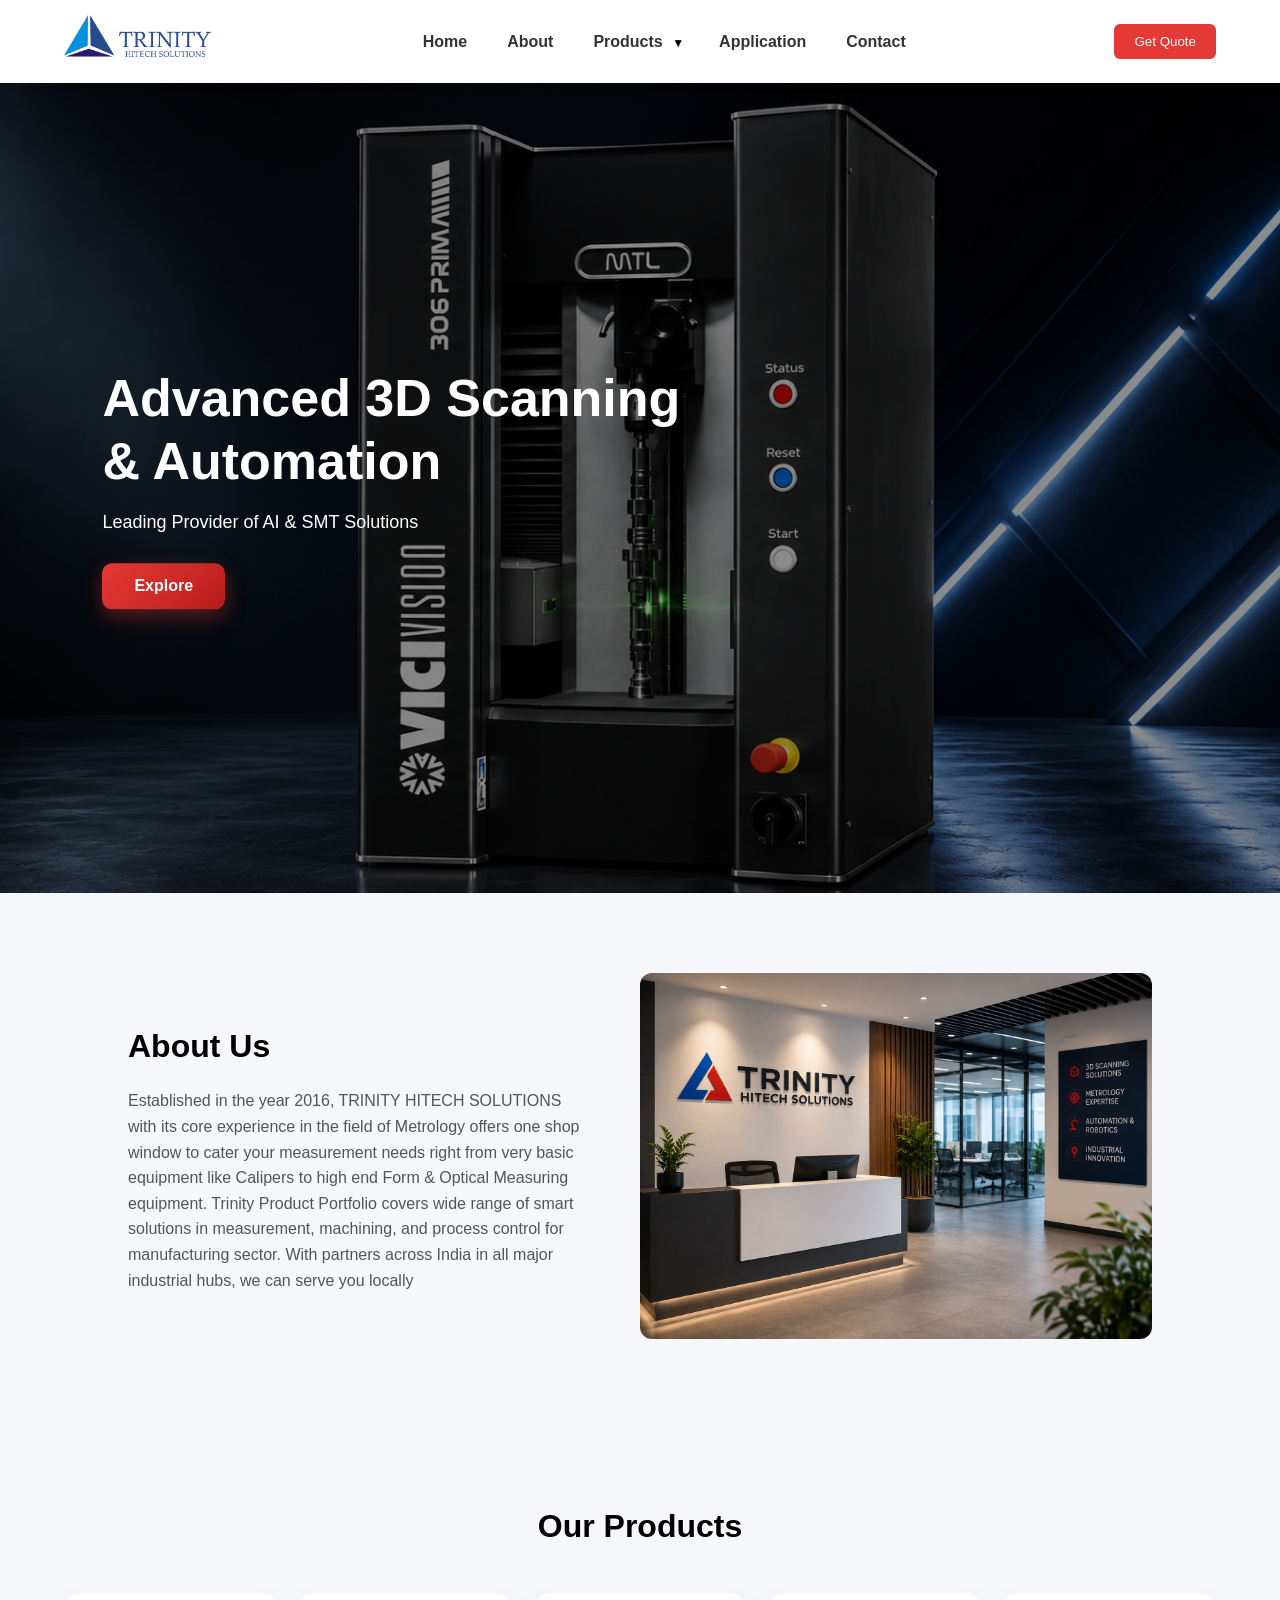
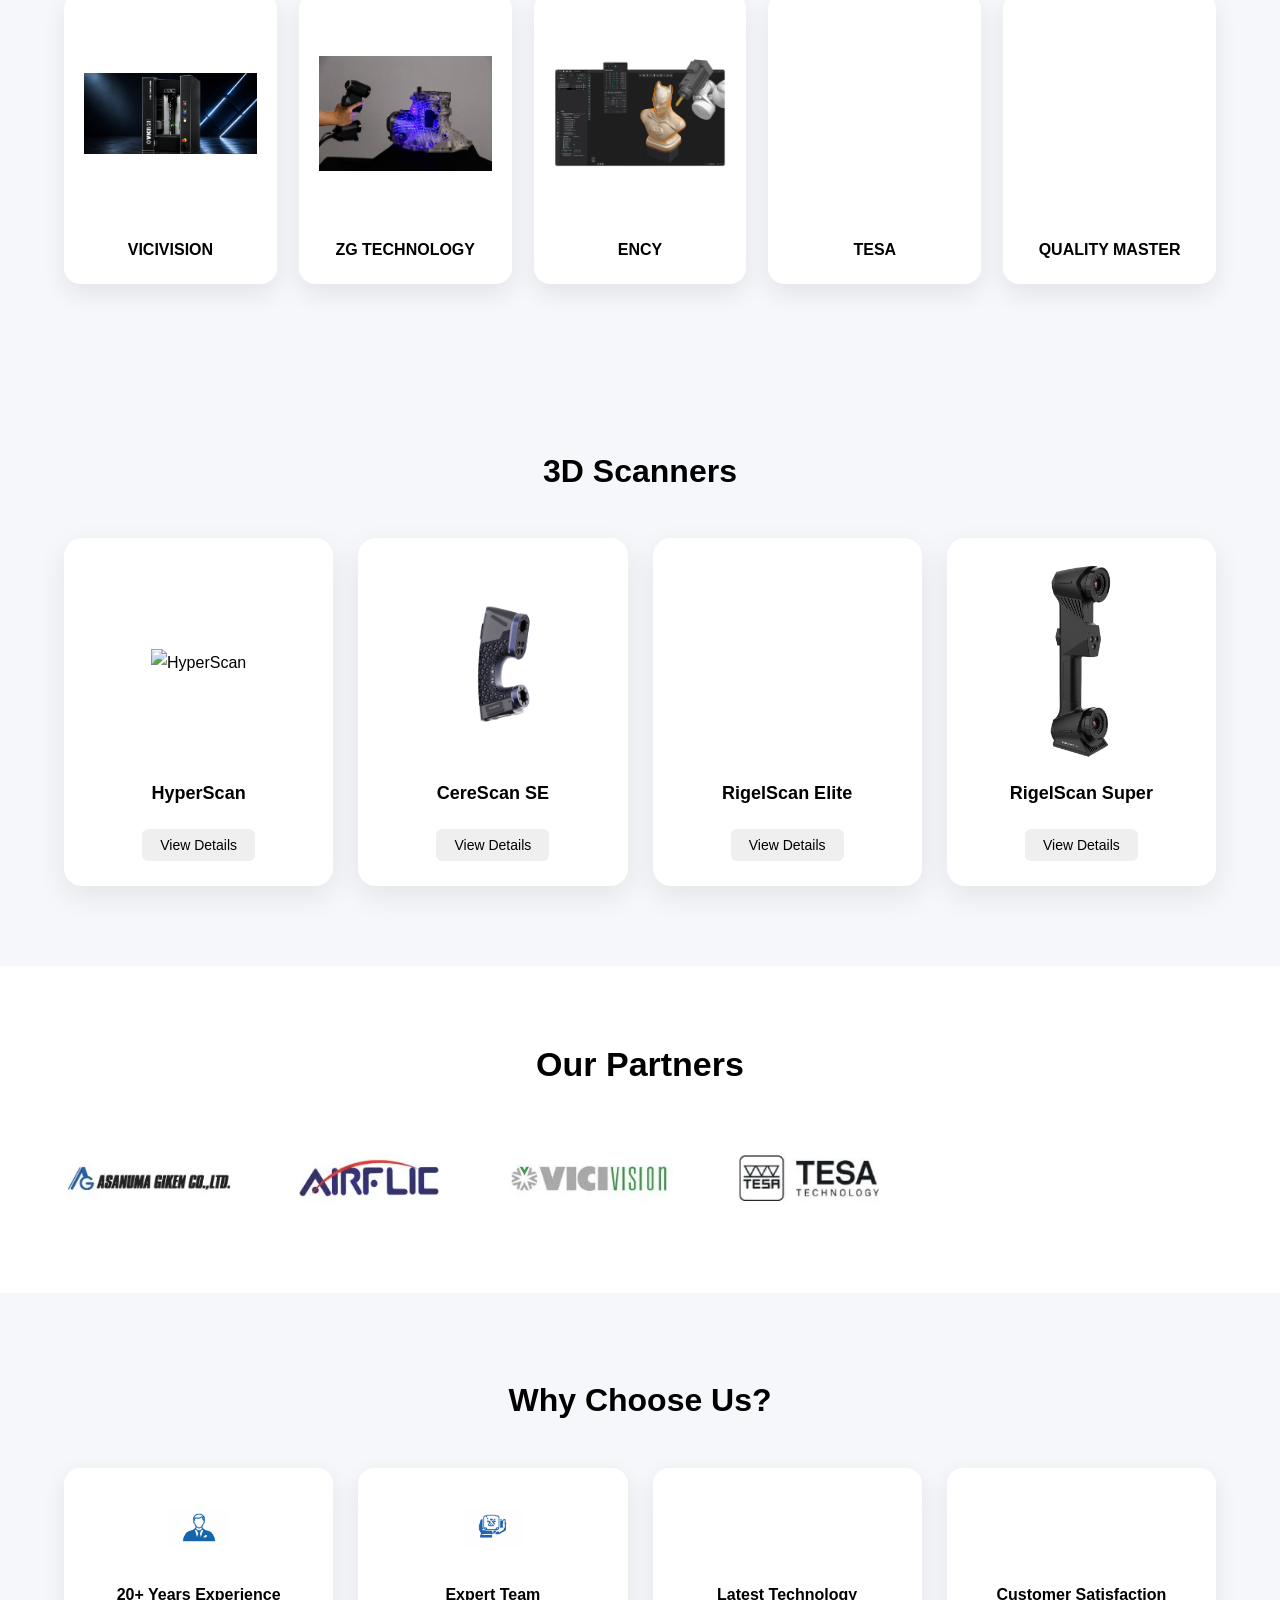
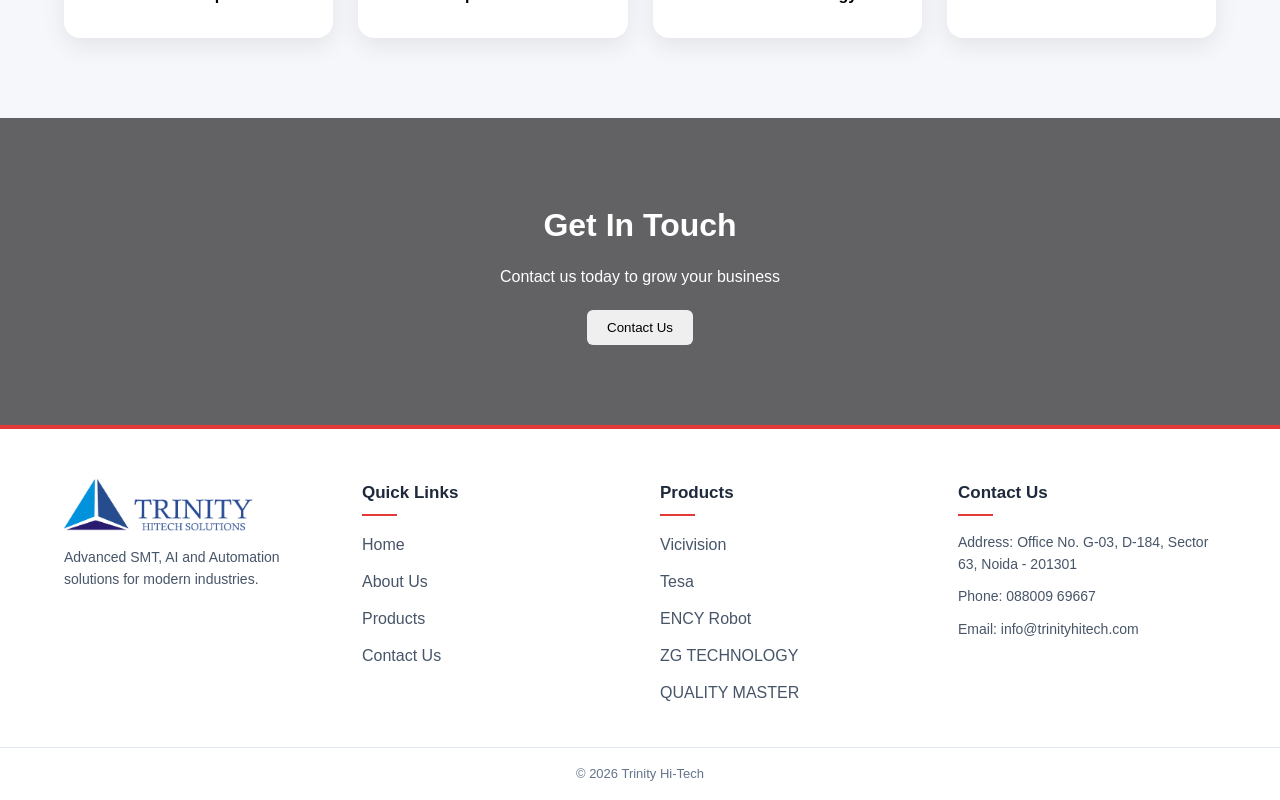
==== commit dc80dc88: "update content" ====
--- a/index.html
+++ b/index.html
@@ -31,9 +31,13 @@
 <nav class="container nav">
 
   <!-- LOGO -->
-  <a href="/index.html">
-    <img src="/images/logo.webp" alt="logo" width="150" height="50" fetchpriority="high"
-  decoding="async">
+  <a href="/index.html" class="logo">
+    <img src="/images/logo.webp"
+         alt="logo"
+         width="150"
+         height="50"
+         fetchpriority="high"
+         decoding="async">
   </a>
 
   <!-- HAMBURGER -->
@@ -47,49 +51,32 @@
   <ul class="nav-links" id="navLinks">
 
     <li><a href="/index.html">Home</a></li>
+
     <li><a href="/pages/about.html">About</a></li>
 
-
-      <!-- PRODUCTS -->
+    <!-- PRODUCTS -->
     <li class="dropdown">
 
-  <div class="nav-item">
-    <a href="/pages/product.html">Products</a>
-    <span class="arrow-toggle">▼</span>
-  </div>
-
-  <ul class="dropdown-menu">
-    <li><a href="/pages/about-products.html?id=1">VICIVISION</a></li>
-    <li><a href="/pages/about-products.html?id=2">TESA</a></li>
-    <li><a href="/pages/about-products.html?id=3">ENCY Robot</a></li>
-    <li><a href="/pages/about-products.html?id=4">Asanamu Giken</a></li>
-    <li><a href="/pages/about-products.html?id=5">Air Dryers</a></li>
-  </ul>
-
-</li>
-
+      <div class="nav-item">
+        <a href="/pages/product.html">Products</a>
+        <span class="arrow-toggle">▼</span>
+      </div>
+
+      <ul class="dropdown-menu">
+        <li><a href="/pages/about-products.html?id=1">VICIVISION</a></li>
+        <li><a href="/pages/about-products.html?id=2">TESA</a></li>
+        <li><a href="/pages/ency-robot.html">ENCY Robot</a></li>
+        <li><a href="/pages/about-products.html?id=4">QUALITY MASTER</a></li>
+        <li><a href="/pages/zg-technology.html">ZG TECHNOLOGY</a></li>
+        <li><a href="/pages/air-dryers.html">Air Dryers</a></li>
+      </ul>
+
+    </li>
+
+    <!-- APPLICATION -->
     <li><a href="/pages/application.html">Application</a></li>
 
-
-      <!-- ZG -->
-    <li class="dropdown">
-
-  <div class="nav-item">
-    <a href="/pages/zg-technology.html">ZG Technology</a>
-    <span class="arrow-toggle">▼</span>
-  </div>
-
-  <ul class="dropdown-menu">
-    <li><a href="#">Atlaskan</a></li>
-    <li><a href="#">Cerescan</a></li>
-    <li><a href="#">Hyperscan</a></li>
-    <li><a href="#">Marvelscan</a></li>
-    <li><a href="#">Rigelscan</a></li>
-    <li><a href="#">RigelScan Super</a></li>
-  </ul>
-
-</li>
-
+    <!-- CONTACT -->
     <li><a href="/pages/contect.html">Contact</a></li>
 
     <!-- MOBILE BUTTON -->
@@ -104,18 +91,59 @@
 
 </nav>
 </header>
-<!-- ================= HERO ================= -->
+
+
+<!-- ================= HERO SLIDER ================= -->
+
 <section class="hero">
-<img src="/images/home-hero.webp" alt="hero" class="hero-bg" loading="eager" fetchpriority="high">
-
-<div class="hero-content">
-<h1>Advanced 3D Scanning & Automation</h1>
-<p>Leading Provider of AI & SMT Solutions</p>
-<button class="btn blue">Explore</button>
-</div>
-
-</section>
-
+
+  <div class="hero-slider" id="heroSlider">
+
+    <div class="hero-slide">
+      <img src="/images/vicivision.webp"
+           alt="VICIVISION"
+           class="hero-bg">
+    </div>
+
+    <div class="hero-slide">
+      <img src="/images/ZG Technology - 3D Handheld Scanners.webp"
+           alt="ZG TECHNOLOGY"
+           class="hero-bg">
+    </div>
+
+    <div class="hero-slide">
+      <img src="/images/ENCY Robot.webp"
+           alt="ENCY"
+           class="hero-bg">
+    </div>
+
+    <div class="hero-slide">
+      <img src="/images/tesa.webp"
+           alt="TESA"
+           class="hero-bg">
+    </div>
+
+    <div class="hero-slide">
+      <img src="/images/quality-master.webp"
+           alt="QUALITY MASTER"
+           class="hero-bg">
+    </div>
+
+  </div>
+
+  <div class="hero-content">
+
+    <h1>Advanced 3D Scanning & Automation</h1>
+
+    <p>Leading Provider of AI & SMT Solutions</p>
+
+    <button class="btn-blue">
+      Explore
+    </button>
+
+  </div>
+
+</section>
 <!-- ================= ABOUT ================= -->
 <section class="about container">
 
@@ -133,165 +161,235 @@
 <!-- ================= PRODUCTS ================= -->
 <section class="products container">
 
-<h2 class="section-title">Our Products</h2>
-
-<div class="product-grid">
-
-  <!-- CARD 1 -->
-  <div class="product-card">
-    <img src="/images/4. Measuring-Instruments.webp" alt="" loading="lazy" decoding="async">
-    <h3>VICIVISION</h3>
-  </div>
-
-  <!-- CARD 2 -->
-  <div class="product-card">
-    <img src="/images/07.30073_ap01.webp" alt="" loading="lazy" decoding="async">
-    <h3>TESA</h3>
-  </div>
-
-  <!-- CARD 3 -->
-  <div class="product-card">
-    <img src="/images/ENCY Robot.webp" alt="" loading="lazy" decoding="async">
-    <h3>ENCY Robot</h3>
-  </div>
-
-  <!-- CARD 4 -->
-  <div class="product-card">
-    <img src="/images/Prima-Series.webp" alt="" loading="lazy" decoding="async">
-    <h3>Asanamu Giken</h3>
-  </div>
-
-  <!-- CARD 5 -->
-  <div class="product-card">
-    <img src="/images/X-Series.webp" alt="" loading="lazy" decoding="async">
-    <h3>Air Dryers</h3>
-  </div>
-
-  <!-- CARD 6 -->
-  <div class="product-card">
-    <img src="/images/vicivision.webp" alt="" loading="lazy" decoding="async">
-    <h3>Hyperscan</h3>
-  </div>
-
-  <!-- CARD 7 -->
-  <div class="product-card">
-    <img src="/images/ZG Technology - 3D Handheld Scanners.webp" alt="" loading="lazy" decoding="async">
-    <h3>Marvelscan</h3>
-  </div>
-
-  <!-- CARD 8 -->
-  <div class="product-card">
-    <img src="/images/Techno-Series.webp" alt="" loading="lazy" decoding="async">
-    <h3>Rigelscan</h3>
-  </div>
-
-</div>
-
-</section>
-
-
-
-
-
-
-
-
-
-
-
-
-
-
-
-
-
-
-<!-- ================= ZG ================= -->
+  <h2 class="section-title">
+    Our Products
+  </h2>
+
+  <div class="product-grid">
+
+    <!-- CARD 1 -->
+    <div class="product-card">
+
+      <img src="/images/vicivision.webp"
+           alt="VICIVISION"
+           loading="lazy"
+           decoding="async">
+
+      <h3>VICIVISION</h3>
+
+    </div>
+
+    <!-- CARD 2 -->
+    <div class="product-card">
+
+      <img src="/images/ZG Technology - 3D Handheld Scanners.webp"
+           alt="ZG TECHNOLOGY"
+           loading="lazy"
+           decoding="async">
+
+      <h3>ZG TECHNOLOGY</h3>
+
+    </div>
+
+    <!-- CARD 3 -->
+    <div class="product-card">
+
+      <img src="/images/ENCY Robot.webp"
+           alt="ENCY"
+           loading="lazy"
+           decoding="async">
+
+      <h3>ENCY</h3>
+
+    </div>
+
+    <!-- CARD 4 -->
+    <div class="product-card">
+
+      <img src="/images/tesa.webp"
+           alt="TESA"
+           loading="lazy"
+           decoding="async">
+
+      <h3>TESA</h3>
+
+    </div>
+
+    <!-- CARD 5 -->
+    <div class="product-card">
+
+      <img src="/images/quality-master.webp"
+           alt="QUALITY MASTER"
+           loading="lazy"
+           decoding="async">
+
+      <h3>QUALITY MASTER</h3>
+
+    </div>
+
+  </div>
+
+</section>
+
+
+<!-- ================= 3D SCANNERS ================= -->
+
 <section class="scanner-section container">
 
-<h2 class="section-title">3D Scanners</h2>
-
-<div class="scanner-grid">
-
-  <!-- CARD 1 -->
-  <div class="scanner-card">
-    <div class="img-box">
-      <img src="/images/6C1A1307.webp" alt=""  loading="lazy" decoding="async">
-    </div>
-    <h3>Hyperscan</h3>
-    <button class="btn blue">View Details</button>
-  </div>
-
-  <!-- CARD 2 -->
-  <div class="scanner-card">
-    <div class="img-box">
-      <img src="/images/6C1A1389.webp" alt="" loading="lazy" decoding="async">
-    </div>
-    <h3>Marvelscan</h3>
-    <button class="btn blue">View Details</button>
-  </div>
-
-  <!-- CARD 3 -->
-  <div class="scanner-card">
-    <div class="img-box">
-      <img src="/images/6C1A3946.webp" alt="" loading="lazy" decoding="async">
-    </div>
-    <h3>Rigelscan</h3>
-    <button class="btn blue">View Details</button>
-  </div>
-
-</div>
-
-</section>
-
-
-
-
-    <!-------------------------------------partner section  -------------------------------------->
+  <h2 class="section-title">
+    3D Scanners
+  </h2>
+
+  <div class="scanner-grid">
+
+    <!-- CARD 1 -->
+    <div class="scanner-card">
+
+      <div class="img-box">
+
+        <img src="/images/hyperscan.webp"
+             alt="HyperScan"
+             loading="lazy"
+             decoding="async">
+
+      </div>
+
+      <h3>HyperScan</h3>
+
+      <button class="btn blue">
+        View Details
+      </button>
+
+    </div>
+
+    <!-- CARD 2 -->
+    <div class="scanner-card">
+
+      <div class="img-box">
+
+        <img src="/images/CereScan 03.webp"
+             alt="CereScan SE"
+             loading="lazy"
+             decoding="async">
+
+      </div>
+
+      <h3>CereScan SE</h3>
+
+      <button class="btn blue">
+        View Details
+      </button>
+
+    </div>
+
+    <!-- CARD 3 -->
+    <div class="scanner-card">
+
+      <div class="img-box">
+
+        <img src="/images/RigelScan.webp"
+             alt="RigelScan Elite"
+             loading="lazy"
+             decoding="async">
+
+      </div>
+
+      <h3>RigelScan Elite</h3>
+
+      <button class="btn blue">
+        View Details
+      </button>
+
+    </div>
+
+    <!-- CARD 4 -->
+    <div class="scanner-card">
+
+      <div class="img-box">
+
+        <img src="/images/RigelScan Super.webp"
+             alt="RigelScan Super"
+             loading="lazy"
+             decoding="async">
+
+      </div>
+
+      <h3>RigelScan Super</h3>
+
+      <button class="btn blue">
+        View Details
+      </button>
+
+    </div>
+
+  </div>
+
+</section>
+
+ <!-------------------------------------partner section  -------------------------------------->
 <section class="partners">
+
   <div class="container partners-container">
 
-    <!-- LEFT -->
-    <div class="partners-left">
-      <img src="/images/Tesa Gold medal.webp" alt="Certificate" loading="lazy" decoding="async">
-    </div>
-
-    <!-- RIGHT -->
+    <!-- FULL WIDTH -->
     <div class="partners-right">
+
       <h2>Our Partners</h2>
 
       <div class="slider">
+
         <div class="slide-track" id="track">
 
-          <img src="/images/partner1.webp"  loading="lazy" decoding="async">
-          <img src="/images/partner2.webp"  loading="lazy" decoding="async">
-          <img src="/images/partner3.webp"  loading="lazy" decoding="async">
-          <img src="/images/partner4.webp"  loading="lazy" decoding="async">
-          <img src="/images/partner5.webp"  loading="lazy" decoding="async">
-
-          <!-- duplicate -->
-          <img src="/images/partner6.webp"  loading="lazy" decoding="async">
-          <img src="/images/partner1.webp"  loading="lazy" decoding="async">
-          <img src="/images/partner2.webp"  loading="lazy" decoding="async">
-          <img src="/images/partner3.webp"  loading="lazy" decoding="async">
-          <img src="/images/partner4.webp"  loading="lazy" decoding="async">
+          <img src="/images/partner1.webp"
+               loading="lazy"
+               decoding="async">
+
+          <img src="/images/partner2.webp"
+               loading="lazy"
+               decoding="async">
+
+          <img src="/images/partner3.webp"
+               loading="lazy"
+               decoding="async">
+
+          <img src="/images/partner4.webp"
+               loading="lazy"
+               decoding="async">
+
+          <img src="/images/partner5.webp"
+               loading="lazy"
+               decoding="async">
+
+          <img src="/images/partner6.webp"
+               loading="lazy"
+               decoding="async">
+
+          <!-- DUPLICATE -->
+          <img src="/images/partner1.webp"
+               loading="lazy"
+               decoding="async">
+
+          <img src="/images/partner2.webp"
+               loading="lazy"
+               decoding="async">
+
+          <img src="/images/partner3.webp"
+               loading="lazy"
+               decoding="async">
+
+          <img src="/images/partner4.webp"
+               loading="lazy"
+               decoding="async">
 
         </div>
+
       </div>
-    </div>
-
-  </div>
-</section>
-
-
-
-
-
-
-
-
-
-
+
+    </div>
+
+  </div>
+
+</section>
 
 
 
@@ -348,18 +446,6 @@
 
 
 
-
-
-
-
-
-
-
-
-
-
-
-
 <!----------------------------------footer page -------------------------->
 <footer class="footer">
 
@@ -382,8 +468,6 @@
       <ul>
         <li><a href="/index.html">Home</a></li>
         <li><a href="/pages/about.html">About Us</a></li>
-        <li><a href="/pages/zg-technology.html">ZG-Technology</a></li>
-        <li><a href="/pages/application.html">Application</a></li>
         <li><a href="/pages/product.html">Products</a></li>
         <li><a href="/pages/contect.html">Contact Us</a></li>
       </ul>
@@ -396,8 +480,8 @@
         <li><a href="/pages/about-products.html?id=1">Vicivision</a></li>
         <li><a href="/pages/about-products.html?id=2">Tesa</a></li>
         <li><a href="/pages/about-products.html?id=3">ENCY Robot</a></li>
-        <li><a href="/pages/about-products.html?id=4">Asanamu Giken</a></li>
-        <li><a href="/pages/about-products.html?id=5">Air Dryers</a></li>
+        <li><a href="/pages/about-products.html?id=4">ZG TECHNOLOGY</a></li>
+        <li><a href="/pages/about-products.html?id=5">QUALITY MASTER</a></li>
       </ul>
     </div>
 
@@ -407,9 +491,7 @@
 
       <!-- ✅ ADDRESS FIX -->
       <p>
-        Address: Office No. 3, Basement Floor,<br>
-        C-23, Sector 63 Rd,<br>
-        Noida
+        Address: Office No. G-03, D-184, Sector 63, Noida - 201301
       </p>
 
       <p>Phone: 088009 69667</p>
--- a/css/style.css
+++ b/css/style.css
@@ -119,6 +119,7 @@
   transform: translateY(10px);
   transition: 0.3s;
   z-index: 999;
+  overflow: hidden;
 }
 
 /* HOVER (DESKTOP) */
@@ -131,8 +132,11 @@
 /* DROPDOWN ITEMS */
 .dropdown-menu li a {
   display: block;
+  width: 100%;
   padding: 12px 20px;
   font-size: 14px;
+  box-sizing: border-box;
+  white-space: nowrap;   /* 🔥 text line break nahi hogi */
 }
 
 .dropdown-menu li a:hover {
@@ -178,52 +182,106 @@
 
 
 
-
-
-/* ================= HERO FIX ================= */
-/* HERO SIMPLE FIX */
+/* ================= HERO ================= */
+
 .hero {
   position: relative;
   height: 90vh;
+  overflow: hidden;
+}
+
+/* SLIDER */
+
+.hero-slider {
   display: flex;
-  align-items: center;
-  justify-content: flex-start; /* 🔥 text left */
-  padding-left: 8%;
-}
-
-/* BG IMAGE same (full screen) */
+  height: 100%;
+
+  transition: transform 1s ease-in-out;
+}
+
+/* EACH SLIDE */
+
+.hero-slide {
+  min-width: 100%;
+  width: 100%;
+  height: 100%;
+  flex-shrink: 0;
+  overflow: hidden;
+}
+
+/* IMAGE */
+
 .hero-bg {
-  position: absolute;
-  top: 0;
-  left: 0;
-  width: 100%;      /* 🔥 full width */
+  width: 100%;
   height: 100%;
+
   object-fit: cover;
-  z-index: -2;
-}
-
-/* overlay (optional but achha lagta hai) */
+  object-position: center;
+
+  display: block;
+}
+
+.hero .btn-blue{
+  background: linear-gradient(135deg, #e53935, #b71c1c);
+  color: #fff;
+
+  padding: 14px 32px;
+
+  border: none;
+  border-radius: 10px;
+
+  font-size: 16px;
+  font-weight: 600;
+
+  cursor: pointer;
+
+  transition: all 0.3s ease;
+
+  box-shadow: 0 8px 20px rgba(229,57,53,0.35);
+}
+
+/* OVERLAY */
+
 .hero::after {
   content: "";
+
   position: absolute;
   inset: 0;
-  z-index: -1;
-}
-
-/* TEXT */
+
+  background: rgba(0,0,0,0.45);
+
+  z-index: 1;
+}
+
+/* CONTENT */
+
 .hero-content {
-  text-align: left;   /* 🔥 bas ye main change hai */
-  max-width: 500px;
+  position: absolute;
+
+  top: 50%;
+  left: 8%;
+
+  transform: translateY(-50%);
+
+  z-index: 2;
+
   color: #fff;
-}
-.hero h1 {
-  font-size: 48px;
-  font-weight: 700;
-}
-
-.hero p {
-  margin-bottom: 20px;
-}
+
+  max-width: 600px;
+}
+
+.hero-content h1 {
+  font-size: 52px;
+  line-height: 1.2;
+  margin-bottom: 15px;
+}
+
+.hero-content p {
+  font-size: 18px;
+  margin-bottom: 25px;
+}
+
+
 
 
 /* ================= ABOUT ================= */
@@ -274,10 +332,12 @@
 }
 
 /* GRID */
-.product-grid {
+.product-grid{
   display: grid;
-  grid-template-columns: repeat(4, 1fr);
-  gap: 25px;
+
+  grid-template-columns: repeat(5,1fr);
+
+  gap: 22px;
 }
 
 /* CARD */
@@ -299,7 +359,7 @@
 /* IMAGE (NO CUT) */
 .product-card img {
   width: 100%;
-  height: 160px;
+  height: 200px;
   object-fit: contain;   /* 🔥 IMAGE CUT NAHI HOGI */
   margin-bottom: 15px;
 }
@@ -334,17 +394,19 @@
 
 
 
-/* SECTION */
+/* ----------------------------3d scanner SECTION ------------------------------*/
 .scanner-section {
   padding: 80px 0;
   text-align: center;
 }
 
 /* GRID */
-.scanner-grid {
+.scanner-grid{
   display: grid;
-  grid-template-columns: repeat(3, 1fr);
-  gap: 30px;
+
+  grid-template-columns: repeat(4,1fr);
+
+  gap: 25px;
 }
 
 /* CARD */
@@ -402,64 +464,54 @@
 
 
 
-/* SECTION */
-.partners {
-  padding: 80px 0;
-  background: #f8fafc;
-}
-
-/* LAYOUT */
-.partners-container {
+/* ---------------------partner  SECTION ----------------------------- */
+.partners{
+  padding: 70px 0;
+
+  background: #fff;
+}
+
+/* FULL WIDTH */
+.partners-right{
+  width: 100%;
+
+  text-align: center;
+}
+
+.partners-right h2{
+  font-size: 34px;
+
+  margin-bottom: 40px;
+}
+
+/* SLIDER */
+.slider{
+  overflow: hidden;
+
+  width: 100%;
+}
+
+/* TRACK */
+.slide-track{
   display: flex;
+
   align-items: center;
+
   gap: 50px;
-}
-
-/* LEFT */
-.partners-left {
-  flex: 1;
-  max-width: 45%;
-}
-
-.partners-left img {
-  width: 80%;
-  height: auto;
-  display: block;
-  border-radius: 16px;
-  box-shadow: 0 10px 30px rgba(0,0,0,0.1);
-}
-
-/* RIGHT */
-.partners-right {
-  flex: 1;
-  max-width: 55%;
-}
-
-.partners-right h2 {
-  font-size: 32px;
-  margin-bottom: 30px;
-}
-
-/* SLIDER */
-.slider {
-  overflow: hidden;
-  width: 100%;
-}
-
-.slide-track {
-  display: flex;
-  gap: 40px;
+
   width: max-content;
 }
 
-.slide-track img {
-  width: 120px;
-  height: auto;
+/* LOGOS */
+.slide-track img{
+  width: 170px;
+
+  height: 90px;
+
   object-fit: contain;
-  filter: none; /* remove grayscale */
+
   opacity: 1;
 }
-
 
 
 
@@ -741,48 +793,275 @@
 
 
 
-/* ABOUT */
-.abt-about-flex {
+/* ================= WHO WE ARE ================= */
+
+/* ================= WHO WE ARE ================= */
+
+.who-we-are{
+  padding: 40px 5%;   /* 🔥 section height kam */
+  background: #f8fafc;
+  overflow: hidden;
+}
+
+.who-container{
+  max-width: 1350px;
+  margin: auto;
+
   display: flex;
   align-items: center;
-  gap: 60px;  /* 🔥 space between img & text */
-}
-
-/* LEFT IMAGE */
-.abt-about-img {
-  flex: 1;
-}
-
-.abt-about-img img {
-  width: 550px;     /* 🔥 medium size */
-  max-width: 100%;
-  border-radius: 15px;
-  margin-top: 40px;
-}
-
-/* RIGHT TEXT */
-.abt-about-text {
-  max-width: 500px;
-  margin-top: 40px;
-}
-
-.abt-about-text h2 {
-  font-size: 34px;
-  margin-bottom: 15px;
-}
-
-.abt-about-text p {
+  justify-content: space-between;
+
+  gap: 20px;   /* 🔥 gap kam */
+}
+
+/* ================= LEFT ================= */
+
+.who-left{
+  width: 36%;
+}
+
+.who-tag{
+  color: #e11d1d;
+
+  font-size: 13px;
+  font-weight: 700;
+
+  display: inline-block;
+
+  margin-bottom: 12px;
+}
+
+/* 🔥 HEADING CHOTI */
+.who-left h2{
+  font-size: 52px;   /* pehle 72 tha */
+
+  line-height: 1;
+
+  color: #0f172a;
+
+  margin-bottom: 10px;
+}
+
+.red-line{
+  width: 65px;
+  height: 3px;
+
+  background: #e11d1d;
+
+  margin-bottom: 20px;
+}
+
+/* 🔥 PARAGRAPH SPACING KAM */
+.who-left p{
+  font-size: 14px;
+
   line-height: 1.8;
-  color: #555;
-  font-size: 15px;
-}
-
-
-
-
-
-
-
+
+  color: #475569;
+
+  margin-bottom: 14px;   /* pehle zyada tha */
+}
+
+/* BUTTON */
+.who-btn{
+  margin-top: 8px;
+
+  background: linear-gradient(135deg,#ff1e1e,#c40000);
+
+  color: #fff;
+
+  border: none;
+
+  padding: 14px 30px;
+
+  border-radius: 12px;
+
+  font-size: 14px;
+  font-weight: 600;
+
+  cursor: pointer;
+
+  transition: 0.3s;
+
+  box-shadow: 0 8px 20px rgba(255,0,0,0.22);
+}
+
+.who-btn:hover{
+  transform: translateY(-3px);
+}
+
+/* ================= MIDDLE ================= */
+
+.who-middle{
+  width: 20%;
+
+  position: relative;
+
+  display: flex;
+  flex-direction: column;
+
+  gap: 12px;   /* 🔥 card spacing kam */
+}
+
+/* LINE */
+.middle-line{
+  position: absolute;
+
+  left: -16px;
+  top: 35px;
+
+  width: 2px;
+  height: 76%;
+
+  background: #ff1e1e;
+}
+
+/* DOTS */
+.middle-dot{
+  width: 9px;
+  height: 9px;
+
+  border-radius: 50%;
+
+  background: #ff1e1e;
+
+  position: absolute;
+
+  left: -20px;
+}
+
+.dot1{ top: 45px; }
+.dot2{ top: 145px; }
+.dot3{ top: 245px; }
+.dot4{ top: 345px; }
+
+/* 🔥 CARDS CHOTE */
+.middle-card{
+  background: #fff;
+
+  border-radius: 20px;
+
+  padding: 14px;
+
+  display: flex;
+  align-items: center;
+
+  gap: 14px;
+
+  box-shadow: 0 8px 20px rgba(0,0,0,0.06);
+}
+
+/* ICON */
+.icon-box{
+  width: 55px;
+  height: 55px;
+
+  border-radius: 50%;
+
+  background: #fee2e2;
+
+  display: flex;
+  align-items: center;
+  justify-content: center;
+
+  flex-shrink: 0;
+}
+
+.icon-box i{
+  font-size: 20px;
+
+  color: #e11d1d;
+}
+
+.middle-card h4{
+  font-size: 16px;
+
+  color: #0f172a;
+
+  margin-bottom: 3px;
+}
+
+.middle-card p{
+  font-size: 13px;
+
+  color: #475569;
+
+  line-height: 1.4;
+}
+
+/* ================= RIGHT IMAGE ================= */
+
+.who-right{
+  width: 44%;   /* 🔥 image area bada */
+}
+
+.who-right img{
+  width: 100%;
+
+  height: 420px;   /* 🔥 image bigger */
+
+  border-radius: 30px;
+
+  object-fit: cover;
+
+  display: block;
+}
+
+/* ================= RESPONSIVE ================= */
+
+@media(max-width:992px){
+
+  .who-container{
+    flex-direction: column;
+  }
+
+  .who-left,
+  .who-middle,
+  .who-right{
+    width: 100%;
+  }
+
+  .who-middle{
+    margin: 20px 0;
+  }
+
+  .middle-line,
+  .middle-dot{
+    display: none;
+  }
+
+  .who-left h2{
+    font-size: 42px;
+  }
+
+  .who-right img{
+    height: auto;
+  }
+}
+
+@media(max-width:600px){
+
+  .who-we-are{
+    padding: 50px 20px;
+  }
+
+  .who-left h2{
+    font-size: 34px;
+  }
+
+  .who-left p{
+    font-size: 14px;
+    line-height: 1.7;
+  }
+
+  .middle-card{
+    border-radius: 18px;
+  }
+
+  .who-btn{
+    width: 100%;
+  }
+}
 
 
 
@@ -868,76 +1147,6 @@
   color: #1e3a8a;
   margin-bottom: 10px;
 }
-
-
-
-
-
-
-
-
-/* TEAM */
-.abt-team {
-  background: #f5f7fa;
-  padding: 70px 0;
-  text-align: center;
-}
-
-.abt-team-grid {
-  display: grid;
-  grid-template-columns: repeat(4,1fr);
-  gap: 20px;
-}
-
-.abt-team-card {
-  background: #fff;
-  padding: 15px;     /* 🔥 padding kam */
-  border-radius: 10px;
-  text-align: center;
-}
-
-/* IMAGE BOX FIX */
-.abt-team-card img {
-  width: 100%;
-  height: 200px;
-  object-fit: contain;   /* 🔥 crop nahi karega */
-  background: #f5f7fa;   /* 🔥 empty space clean lage */
-  border-radius: 10px;
-}
-
-/* TEXT */
-.abt-team-card h4 {
-  font-size: 16px;
-  margin-top: 10px;
-}
-
-.abt-team-card p {
-  font-size: 13px;
-  color: #666;
-}
-
-
-
-
-
-
-
-
-
-
-
-
-
-
-
-
-
-
-
-
-
-
-
 
 
 
@@ -1385,7 +1594,7 @@
 /* IMAGE */
 .rel-card img {
   width: 100%;
-  height: 160px;
+  height: 260px;
   object-fit: contain;
   background: #f1f5f9;
   padding: 12px;
@@ -1535,84 +1744,233 @@
 
 
 /*----------------------------zg-technology --------------------------------- */
-/* WRAPPER */
-.zg-wrapper {
-    width: 90%;
-    max-width: 1100px;
-    margin: auto;
-    padding: 50px 0;
-    background: #e6f3f7;
-}
-
-/* HEADER */
-.zg-header {
-    display: flex;
-    justify-content: center; /* center heading */
-    align-items: center;
-    position: relative; /* 👈 important */
-    margin-bottom: 40px;
-}
-
-/* HEADING */
-.zg-header h2 {
-    color: #0b4f6c;
-    font-size: 32px; /* 👈 thoda bada */
-    text-align: center;
-    line-height: 1.4;
-}
-
-/* ZG LOGO (FIXED INSIDE) */
-.zg-logo {
-    position: absolute;
-    right: 0; /* 👈 ab wrapper ke andar hi rahega */
-    top: 50%;
-    transform: translateY(-50%);
-    
-    font-size: 28px; /* 👈 bada */
-    font-weight: 700;
-    color: #0b4f6c;
-}
-
-/* GRID */
-.zg-grid {
-    display: grid;
-    grid-template-columns: repeat(2, 1fr);
-    gap: 30px;
-}
-
-/* ITEM */
-.zg-item {
-    display: flex;
-    gap: 20px;
-    align-items: center;
-}
-
-/* IMAGE BOX */
-.zg-img {
-    background: #cfe8ee;
-    padding: 15px;
-    border-radius: 20px;
-}
-
-.zg-img img {
-    width: 120px;
-    height: 140px;
-    object-fit: contain;
-}
-
-/* TEXT */
-.zg-text h3 {
-    color: #0b4f6c;
-    margin-bottom: 8px;
-}
-
-.zg-text p {
-    font-size: 13px;
-    color: #333;
-    line-height: 1.5;
-}
-
-
+/* =========================================
+   ZG TECHNOLOGY PAGE
+========================================= */
+
+.zg-hero{
+    width:90%;
+    max-width:1300px;
+    margin:30px auto;
+    background:linear-gradient(135deg,#eef5fb,#f8fbff);
+    border-radius:20px;
+    padding:35px 40px;
+    overflow:hidden;
+}
+
+.zg-hero-content{
+    display:flex;
+    align-items:center;
+    justify-content:space-between;
+    gap:35px;
+}
+
+.zg-hero-left{
+    flex:1;
+}
+
+.zg-badge{
+    display:inline-block;
+    background:#0b4f6c;
+    color:#fff;
+    padding:8px 16px;
+    border-radius:30px;
+    font-size:13px;
+    font-weight:600;
+    margin-bottom:15px;
+}
+
+.zg-hero-left h1{
+    font-size:42px;
+    line-height:1.2;
+    color:#082b5d;
+    margin-bottom:18px;
+    font-weight:700;
+}
+
+.zg-hero-left p{
+    max-width:550px;
+    color:#4b5563;
+    line-height:1.7;
+    font-size:15px;
+}
+
+.zg-hero-right{
+    flex:1;
+    text-align:center;
+}
+
+.zg-hero-right img{
+    width:100%;
+    max-width:320px;
+    object-fit:contain;
+}
+
+/* ========================= */
+
+.zg-products-section{
+    width:90%;
+    max-width:1300px;
+    margin:0 auto 50px;
+}
+
+.zg-section-title{
+    text-align:center;
+    margin-bottom:30px;
+}
+
+.zg-section-title h2{
+    font-size:30px;
+    color:#082b5d;
+    position:relative;
+    display:inline-block;
+    padding-bottom:12px;
+}
+
+.zg-section-title h2::after{
+    content:"";
+    position:absolute;
+    width:70px;
+    height:3px;
+    background:#ef4444;
+    left:50%;
+    bottom:0;
+    transform:translateX(-50%);
+    border-radius:20px;
+}
+
+/* PRODUCT GRID */
+
+.zg-products-grid{
+    display:grid;
+    grid-template-columns:repeat(3,1fr);
+    gap:20px;
+}
+
+.zg-card{
+    background:#ffffff;
+    border-radius:18px;
+    padding:18px;
+    box-shadow:0 8px 22px rgba(0,0,0,0.08);
+    border:1px solid #edf2f7;
+    transition:0.3s ease;
+}
+
+.zg-card:hover{
+    transform:translateY(-5px);
+}
+
+.zg-card-image{
+    background:#eef5fb;
+    border-radius:14px;
+    padding:15px;
+    margin-bottom:15px;
+    text-align:center;
+}
+
+.zg-card-image img{
+    width:100%;
+    height:180px;
+    object-fit:contain;
+}
+
+.zg-card-content h3{
+    font-size:22px;
+    color:#0b4f6c;
+    margin-bottom:10px;
+}
+
+.zg-card-content p{
+    color:#4b5563;
+    line-height:1.6;
+    font-size:14px;
+}
+
+/* =========================
+   RESPONSIVE
+========================= */
+
+@media (max-width:1100px){
+
+    .zg-products-grid{
+        grid-template-columns:repeat(2,1fr);
+    }
+
+    .zg-hero-left h1{
+        font-size:36px;
+    }
+
+}
+
+@media (max-width:900px){
+
+    .zg-hero{
+        padding:30px;
+    }
+
+    .zg-hero-content{
+        flex-direction:column;
+        text-align:center;
+    }
+
+    .zg-hero-left p{
+        margin:auto;
+    }
+
+    .zg-hero-left h1{
+        font-size:32px;
+    }
+
+    .zg-hero-right img{
+        max-width:260px;
+    }
+
+}
+
+@media (max-width:768px){
+
+    .zg-products-grid{
+        grid-template-columns:1fr;
+    }
+
+    .zg-hero{
+        padding:22px;
+        margin:20px auto;
+    }
+
+    .zg-hero-left h1{
+        font-size:28px;
+    }
+
+    .zg-section-title h2{
+        font-size:24px;
+    }
+
+    .zg-card-content h3{
+        font-size:20px;
+    }
+
+    .zg-card-image img{
+        height:150px;
+    }
+
+}
+
+@media (max-width:480px){
+
+    .zg-hero-left h1{
+        font-size:24px;
+    }
+
+    .zg-hero-left p{
+        font-size:14px;
+    }
+
+    .zg-card{
+        padding:15px;
+    }
+
+}
 
 
 
@@ -1628,14 +1986,23 @@
   }
 
   /* HERO */
-  .hero h1 {
-    font-size: 32px;
-  }
-
-  .hero {
-    height: auto;
-    padding: 80px 5%;
-  }
+ .hero {
+  height: 70vh;
+  padding: 0;
+}
+
+.hero-content {
+  left: 5%;
+  max-width: 80%;
+}
+
+.hero-content h1 {
+  font-size: 40px;
+}
+
+.hero-content p {
+  font-size: 16px;
+}
 
   /* ABOUT */
   .about {
@@ -1811,17 +2178,27 @@
 
   /* HERO */
   .hero {
-    height: auto;
-    padding: 60px 5%;
-  }
-
-  .hero h1 {
-    font-size: 24px;
-  }
-
-  .hero p {
-    font-size: 14px;
-  }
+  height: 55vh;
+  padding: 0;
+}
+
+.hero-content {
+  left: 5%;
+  max-width: 90%;
+}
+
+.hero-content h1 {
+  font-size: 26px;
+  line-height: 1.3;
+}
+
+.hero-content p {
+  font-size: 14px;
+}
+
+.hero-bg {
+  object-position: center;
+}
 
   /* SECTION TITLE */
   .section-title {
@@ -1968,4 +2345,615 @@
   .dropdown.active .dropdown-menu {
     display: block;
   }
+}
+
+@media (max-width: 480px) {
+
+  .hero {
+    height: 50vh;
+  }
+
+  .hero-content h1 {
+    font-size: 22px;
+  }
+
+  .hero-content p {
+    font-size: 13px;
+  }
+
+  .hero-content .btn {
+    padding: 10px 18px;
+    font-size: 14px;
+  }
+}
+
+@media (max-width: 768px) {
+
+  .hero-slider {
+    width: 100vw;
+  }
+
+  .hero-slide {
+    min-width: 100vw;
+    width: 100vw;
+  }
+
+  .hero-bg {
+    width: 100vw;
+    height: 100%;
+
+    object-fit: cover;
+    object-position: center;
+  }
+}
+
+
+
+/* ================= HERO ================= */
+
+.ency-hero-sec{
+    background:#02214a;
+    padding:90px 0;
+}
+
+.ency-hero-container{
+    width:90%;
+    max-width:1400px;
+    margin:auto;
+
+    display:flex;
+    align-items:center;
+    justify-content:space-between;
+    gap:60px;
+}
+
+.ency-hero-left{
+    flex:1;
+}
+
+.ency-label{
+    display:inline-block;
+    color:#fff;
+    background:rgba(255,255,255,.12);
+    padding:10px 18px;
+    border-radius:30px;
+    font-size:14px;
+    margin-bottom:20px;
+}
+
+.ency-hero-left h1{
+    color:#fff;
+    font-size:60px;
+    margin-bottom:20px;
+}
+
+.ency-hero-left p{
+    color:#d7e2f3;
+    font-size:18px;
+    line-height:1.9;
+    margin-bottom:30px;
+}
+
+.ency-hero-btn{
+    display:inline-block;
+    text-decoration:none;
+    background:#e53935;
+    color:#fff;
+    padding:14px 30px;
+    border-radius:8px;
+    font-weight:600;
+}
+
+.ency-hero-right{
+    flex:1;
+    text-align:center;
+}
+
+.ency-hero-right img{
+    width:100%;
+    max-width:550px;
+}
+
+/* ================= FEATURES ================= */
+
+.ency-feature-sec{
+    background:#fff;
+    padding:80px 0;
+}
+
+.ency-feature-grid{
+    display:grid;
+    grid-template-columns:repeat(4,1fr);
+    gap:25px;
+}
+
+.ency-box{
+    background:#fff;
+    border-radius:18px;
+    overflow:hidden;
+
+    box-shadow:0 8px 25px rgba(0,0,0,.08);
+
+    transition:.3s;
+}
+
+.ency-box:hover{
+    transform:translateY(-8px);
+}
+
+.ency-box img{
+    width:100%;
+    height:220px;
+    object-fit:cover;
+    display:block;
+}
+
+.ency-box h3{
+    padding:18px;
+    text-align:center;
+    font-size:18px;
+    color:#0f172a;
+}
+
+/* ================= RESPONSIVE ================= */
+
+@media(max-width:992px){
+
+    .ency-hero-container{
+        flex-direction:column;
+        text-align:center;
+    }
+
+    .ency-feature-grid{
+        grid-template-columns:repeat(2,1fr);
+    }
+
+    .ency-hero-left h1{
+        font-size:42px;
+    }
+}
+
+@media(max-width:600px){
+
+    .ency-feature-grid{
+        grid-template-columns:1fr;
+    }
+
+    .ency-hero-left h1{
+        font-size:32px;
+    }
+
+    .ency-hero-left p{
+        font-size:15px;
+    }
+}
+
+
+
+
+
+
+
+
+
+
+/* ================= ABOUT ================= */
+
+.adp-about-section{
+    padding:60px 0 30px;
+}
+
+.adp-about-wrapper{
+    width:90%;
+    max-width:1200px;
+    margin:auto;
+
+    display:flex;
+    align-items:center;
+    gap:60px;
+}
+
+.adp-about-logo{
+    flex:0.8;
+    text-align:center;
+}
+
+.adp-about-logo img{
+    max-width:280px;
+    width:100%;
+}
+
+.adp-about-content{
+    flex:1.2;
+}
+
+.adp-about-content h1{
+    font-size:48px;
+    color:#1f232b;
+    margin-bottom:20px;
+    font-weight:500;
+}
+
+.adp-about-content p{
+    font-size:16px;
+    line-height:1.8;
+    color:#6c7787;
+    margin-bottom:15px;
+}
+
+/* ================= PRODUCT ================= */
+
+.adp-product-section{
+    padding:20px 0 80px;
+}
+
+.adp-product-grid{
+    width:90%;
+    max-width:1200px;
+    margin:auto;
+
+    display:flex;
+    justify-content:flex-start;
+}
+
+.adp-product-card{
+    width:320px;
+}
+
+.adp-product-image img{
+    width:100%;
+    display:block;
+}
+
+.adp-product-tag{
+    display:block;
+    font-size:12px;
+    color:#999;
+    letter-spacing:1px;
+    margin-top:15px;
+    margin-bottom:8px;
+}
+
+.adp-product-card h3{
+    font-size:22px;
+    color:#14243e;
+    margin-bottom:18px;
+}
+
+.adp-read-btn{
+    display:inline-flex;
+    align-items:center;
+    gap:8px;
+
+    padding:12px 22px;
+
+    border:1px solid #ddd;
+    text-decoration:none;
+
+    color:#14243e;
+    transition:.3s;
+}
+
+.adp-read-btn:hover{
+    background:#14243e;
+    color:#fff;
+}
+
+.adp-hidden-details{
+    width:90%;
+    max-width:1200px;
+    margin:30px auto 0;
+    background:#fff;
+    border-radius:12px;
+    max-height:0;
+    overflow:hidden;
+    opacity:0;
+    padding:0;
+    transition:all .5s ease;
+    box-shadow:0 8px 25px rgba(0,0,0,.08);
+}
+
+.adp-hidden-details.show{
+    max-height:700px;
+    opacity:1;
+    padding:30px;
+}
+
+.adp-hidden-details h3{
+    margin-bottom:20px;
+}
+
+.adp-hidden-details p{
+    line-height:1.8;
+    margin-bottom:15px;
+}
+
+.adp-hidden-details ul{
+    padding-left:20px;
+}
+
+.adp-hidden-details li{
+    margin-bottom:10px;
+}
+
+/* Mobile */
+
+@media(max-width:768px){
+
+    .adp-about-wrapper{
+        flex-direction:column;
+        text-align:center;
+    }
+
+    .adp-about-content h1{
+        font-size:34px;
+    }
+
+    .adp-product-grid{
+        justify-content:center;
+    }
+}
+
+
+
+
+
+
+/* =========================================
+   QUALITY MASTER PAGE
+========================================= */
+
+.qm-page-wrapper{
+    background:#f3f3f3;
+    min-height:100vh;
+}
+
+/* =========================================
+   ABOUT SECTION
+========================================= */
+
+.qm-about-section{
+    padding:35px 0 15px;
+}
+
+.qm-about-container{
+    width:90%;
+    max-width:1100px;
+    margin:auto;
+
+    display:flex;
+    align-items:center;
+    justify-content:space-between;
+
+    gap:40px;
+}
+
+.qm-about-logo{
+    flex:0.8;
+    text-align:center;
+}
+
+.qm-about-logo img{
+    width:100%;
+    max-width:220px;
+    display:block;
+    margin:auto;
+}
+
+.qm-about-content{
+    flex:1.2;
+}
+
+.qm-about-content h1{
+    font-size:42px;
+    font-weight:500;
+    color:#1f232b;
+    margin-bottom:15px;
+    line-height:1.2;
+}
+
+.qm-about-content p{
+    font-size:15px;
+    line-height:1.7;
+    color:#6c7787;
+    margin-bottom:12px;
+}
+
+/* =========================================
+   PRODUCT SECTION
+========================================= */
+
+.qm-product-section{
+    padding:10px 0 70px;
+}
+
+.qm-product-container{
+    width:90%;
+    max-width:1100px;
+    margin:auto;
+}
+
+.qm-product-card{
+    width:320px;
+}
+
+.qm-product-image{
+    margin-bottom:20px;
+}
+
+.qm-product-image img{
+    width:100%;
+    display:block;
+}
+
+.qm-product-tag{
+    display:block;
+    color:#999;
+    font-size:12px;
+    letter-spacing:1px;
+    text-transform:uppercase;
+    margin-bottom:8px;
+}
+
+.qm-product-card h3{
+    font-size:22px;
+    color:#13233e;
+    font-weight:500;
+    margin-bottom:18px;
+}
+
+.qm-read-more-btn{
+    display:inline-flex;
+    align-items:center;
+    gap:8px;
+
+    text-decoration:none;
+
+    border:1px solid #d8d8d8;
+
+    color:#13233e;
+
+    padding:12px 24px;
+
+    transition:0.3s;
+}
+
+.qm-read-more-btn:hover{
+    background:#13233e;
+    color:#fff;
+}
+
+.qm-read-more-btn i{
+    font-size:13px;
+}
+
+/* =========================================
+   TABLET
+========================================= */
+
+@media(max-width:992px){
+
+    .qm-about-container{
+        flex-direction:column;
+        text-align:center;
+        gap:25px;
+    }
+
+    .qm-about-logo img{
+        max-width:180px;
+    }
+
+    .qm-about-content h1{
+        font-size:34px;
+    }
+
+    .qm-product-card{
+        margin:auto;
+    }
+}
+
+/* =========================================
+   MOBILE
+========================================= */
+
+@media(max-width:768px){
+
+    .qm-about-section{
+        padding:25px 0 10px;
+    }
+
+    .qm-about-logo img{
+        max-width:150px;
+    }
+
+    .qm-about-content h1{
+        font-size:28px;
+    }
+
+    .qm-about-content p{
+        font-size:14px;
+        line-height:1.6;
+    }
+
+    .qm-product-card{
+        width:100%;
+        max-width:320px;
+        margin:auto;
+    }
+
+    .qm-product-section{
+        padding:10px 0 50px;
+    }
+}
+.qm-hidden-details{
+
+    width:90%;
+    max-width:1200px;
+
+    margin:30px auto;
+
+    background:#ffffff;
+
+    border-radius:12px;
+
+    max-height:0;
+
+    overflow:hidden;
+
+    opacity:0;
+
+    padding:0;
+
+    transition:all .5s ease;
+
+    box-shadow:0 8px 25px rgba(0,0,0,.08);
+
+}
+
+.qm-hidden-details.show{
+
+    max-height:1200px;
+
+    opacity:1;
+
+    padding:35px;
+
+}
+
+.qm-hidden-details h2{
+
+    margin-bottom:20px;
+
+    font-size:40px;
+
+}
+
+.qm-hidden-details h3{
+
+    margin-top:30px;
+
+    margin-bottom:15px;
+
+}
+
+.qm-hidden-details p{
+
+    line-height:1.9;
+
+    margin-bottom:15px;
+
+}
+
+.qm-hidden-details ul{
+
+    padding-left:20px;
+
+}
+
+.qm-hidden-details li{
+
+    margin-bottom:10px;
+
+    line-height:1.8;
+
 }
--- a/css/style.css
+++ b/css/style.css
@@ -119,6 +119,7 @@
   transform: translateY(10px);
   transition: 0.3s;
   z-index: 999;
+  overflow: hidden;
 }
 
 /* HOVER (DESKTOP) */
@@ -131,8 +132,11 @@
 /* DROPDOWN ITEMS */
 .dropdown-menu li a {
   display: block;
+  width: 100%;
   padding: 12px 20px;
   font-size: 14px;
+  box-sizing: border-box;
+  white-space: nowrap;   /* 🔥 text line break nahi hogi */
 }
 
 .dropdown-menu li a:hover {
@@ -178,52 +182,106 @@
 
 
 
-
-
-/* ================= HERO FIX ================= */
-/* HERO SIMPLE FIX */
+/* ================= HERO ================= */
+
 .hero {
   position: relative;
   height: 90vh;
+  overflow: hidden;
+}
+
+/* SLIDER */
+
+.hero-slider {
   display: flex;
-  align-items: center;
-  justify-content: flex-start; /* 🔥 text left */
-  padding-left: 8%;
-}
-
-/* BG IMAGE same (full screen) */
+  height: 100%;
+
+  transition: transform 1s ease-in-out;
+}
+
+/* EACH SLIDE */
+
+.hero-slide {
+  min-width: 100%;
+  width: 100%;
+  height: 100%;
+  flex-shrink: 0;
+  overflow: hidden;
+}
+
+/* IMAGE */
+
 .hero-bg {
-  position: absolute;
-  top: 0;
-  left: 0;
-  width: 100%;      /* 🔥 full width */
+  width: 100%;
   height: 100%;
+
   object-fit: cover;
-  z-index: -2;
-}
-
-/* overlay (optional but achha lagta hai) */
+  object-position: center;
+
+  display: block;
+}
+
+.hero .btn-blue{
+  background: linear-gradient(135deg, #e53935, #b71c1c);
+  color: #fff;
+
+  padding: 14px 32px;
+
+  border: none;
+  border-radius: 10px;
+
+  font-size: 16px;
+  font-weight: 600;
+
+  cursor: pointer;
+
+  transition: all 0.3s ease;
+
+  box-shadow: 0 8px 20px rgba(229,57,53,0.35);
+}
+
+/* OVERLAY */
+
 .hero::after {
   content: "";
+
   position: absolute;
   inset: 0;
-  z-index: -1;
-}
-
-/* TEXT */
+
+  background: rgba(0,0,0,0.45);
+
+  z-index: 1;
+}
+
+/* CONTENT */
+
 .hero-content {
-  text-align: left;   /* 🔥 bas ye main change hai */
-  max-width: 500px;
+  position: absolute;
+
+  top: 50%;
+  left: 8%;
+
+  transform: translateY(-50%);
+
+  z-index: 2;
+
   color: #fff;
-}
-.hero h1 {
-  font-size: 48px;
-  font-weight: 700;
-}
-
-.hero p {
-  margin-bottom: 20px;
-}
+
+  max-width: 600px;
+}
+
+.hero-content h1 {
+  font-size: 52px;
+  line-height: 1.2;
+  margin-bottom: 15px;
+}
+
+.hero-content p {
+  font-size: 18px;
+  margin-bottom: 25px;
+}
+
+
 
 
 /* ================= ABOUT ================= */
@@ -274,10 +332,12 @@
 }
 
 /* GRID */
-.product-grid {
+.product-grid{
   display: grid;
-  grid-template-columns: repeat(4, 1fr);
-  gap: 25px;
+
+  grid-template-columns: repeat(5,1fr);
+
+  gap: 22px;
 }
 
 /* CARD */
@@ -299,7 +359,7 @@
 /* IMAGE (NO CUT) */
 .product-card img {
   width: 100%;
-  height: 160px;
+  height: 200px;
   object-fit: contain;   /* 🔥 IMAGE CUT NAHI HOGI */
   margin-bottom: 15px;
 }
@@ -334,17 +394,19 @@
 
 
 
-/* SECTION */
+/* ----------------------------3d scanner SECTION ------------------------------*/
 .scanner-section {
   padding: 80px 0;
   text-align: center;
 }
 
 /* GRID */
-.scanner-grid {
+.scanner-grid{
   display: grid;
-  grid-template-columns: repeat(3, 1fr);
-  gap: 30px;
+
+  grid-template-columns: repeat(4,1fr);
+
+  gap: 25px;
 }
 
 /* CARD */
@@ -402,64 +464,54 @@
 
 
 
-/* SECTION */
-.partners {
-  padding: 80px 0;
-  background: #f8fafc;
-}
-
-/* LAYOUT */
-.partners-container {
+/* ---------------------partner  SECTION ----------------------------- */
+.partners{
+  padding: 70px 0;
+
+  background: #fff;
+}
+
+/* FULL WIDTH */
+.partners-right{
+  width: 100%;
+
+  text-align: center;
+}
+
+.partners-right h2{
+  font-size: 34px;
+
+  margin-bottom: 40px;
+}
+
+/* SLIDER */
+.slider{
+  overflow: hidden;
+
+  width: 100%;
+}
+
+/* TRACK */
+.slide-track{
   display: flex;
+
   align-items: center;
+
   gap: 50px;
-}
-
-/* LEFT */
-.partners-left {
-  flex: 1;
-  max-width: 45%;
-}
-
-.partners-left img {
-  width: 80%;
-  height: auto;
-  display: block;
-  border-radius: 16px;
-  box-shadow: 0 10px 30px rgba(0,0,0,0.1);
-}
-
-/* RIGHT */
-.partners-right {
-  flex: 1;
-  max-width: 55%;
-}
-
-.partners-right h2 {
-  font-size: 32px;
-  margin-bottom: 30px;
-}
-
-/* SLIDER */
-.slider {
-  overflow: hidden;
-  width: 100%;
-}
-
-.slide-track {
-  display: flex;
-  gap: 40px;
+
   width: max-content;
 }
 
-.slide-track img {
-  width: 120px;
-  height: auto;
+/* LOGOS */
+.slide-track img{
+  width: 170px;
+
+  height: 90px;
+
   object-fit: contain;
-  filter: none; /* remove grayscale */
+
   opacity: 1;
 }
-
 
 
 
@@ -741,48 +793,275 @@
 
 
 
-/* ABOUT */
-.abt-about-flex {
+/* ================= WHO WE ARE ================= */
+
+/* ================= WHO WE ARE ================= */
+
+.who-we-are{
+  padding: 40px 5%;   /* 🔥 section height kam */
+  background: #f8fafc;
+  overflow: hidden;
+}
+
+.who-container{
+  max-width: 1350px;
+  margin: auto;
+
   display: flex;
   align-items: center;
-  gap: 60px;  /* 🔥 space between img & text */
-}
-
-/* LEFT IMAGE */
-.abt-about-img {
-  flex: 1;
-}
-
-.abt-about-img img {
-  width: 550px;     /* 🔥 medium size */
-  max-width: 100%;
-  border-radius: 15px;
-  margin-top: 40px;
-}
-
-/* RIGHT TEXT */
-.abt-about-text {
-  max-width: 500px;
-  margin-top: 40px;
-}
-
-.abt-about-text h2 {
-  font-size: 34px;
-  margin-bottom: 15px;
-}
-
-.abt-about-text p {
+  justify-content: space-between;
+
+  gap: 20px;   /* 🔥 gap kam */
+}
+
+/* ================= LEFT ================= */
+
+.who-left{
+  width: 36%;
+}
+
+.who-tag{
+  color: #e11d1d;
+
+  font-size: 13px;
+  font-weight: 700;
+
+  display: inline-block;
+
+  margin-bottom: 12px;
+}
+
+/* 🔥 HEADING CHOTI */
+.who-left h2{
+  font-size: 52px;   /* pehle 72 tha */
+
+  line-height: 1;
+
+  color: #0f172a;
+
+  margin-bottom: 10px;
+}
+
+.red-line{
+  width: 65px;
+  height: 3px;
+
+  background: #e11d1d;
+
+  margin-bottom: 20px;
+}
+
+/* 🔥 PARAGRAPH SPACING KAM */
+.who-left p{
+  font-size: 14px;
+
   line-height: 1.8;
-  color: #555;
-  font-size: 15px;
-}
-
-
-
-
-
-
-
+
+  color: #475569;
+
+  margin-bottom: 14px;   /* pehle zyada tha */
+}
+
+/* BUTTON */
+.who-btn{
+  margin-top: 8px;
+
+  background: linear-gradient(135deg,#ff1e1e,#c40000);
+
+  color: #fff;
+
+  border: none;
+
+  padding: 14px 30px;
+
+  border-radius: 12px;
+
+  font-size: 14px;
+  font-weight: 600;
+
+  cursor: pointer;
+
+  transition: 0.3s;
+
+  box-shadow: 0 8px 20px rgba(255,0,0,0.22);
+}
+
+.who-btn:hover{
+  transform: translateY(-3px);
+}
+
+/* ================= MIDDLE ================= */
+
+.who-middle{
+  width: 20%;
+
+  position: relative;
+
+  display: flex;
+  flex-direction: column;
+
+  gap: 12px;   /* 🔥 card spacing kam */
+}
+
+/* LINE */
+.middle-line{
+  position: absolute;
+
+  left: -16px;
+  top: 35px;
+
+  width: 2px;
+  height: 76%;
+
+  background: #ff1e1e;
+}
+
+/* DOTS */
+.middle-dot{
+  width: 9px;
+  height: 9px;
+
+  border-radius: 50%;
+
+  background: #ff1e1e;
+
+  position: absolute;
+
+  left: -20px;
+}
+
+.dot1{ top: 45px; }
+.dot2{ top: 145px; }
+.dot3{ top: 245px; }
+.dot4{ top: 345px; }
+
+/* 🔥 CARDS CHOTE */
+.middle-card{
+  background: #fff;
+
+  border-radius: 20px;
+
+  padding: 14px;
+
+  display: flex;
+  align-items: center;
+
+  gap: 14px;
+
+  box-shadow: 0 8px 20px rgba(0,0,0,0.06);
+}
+
+/* ICON */
+.icon-box{
+  width: 55px;
+  height: 55px;
+
+  border-radius: 50%;
+
+  background: #fee2e2;
+
+  display: flex;
+  align-items: center;
+  justify-content: center;
+
+  flex-shrink: 0;
+}
+
+.icon-box i{
+  font-size: 20px;
+
+  color: #e11d1d;
+}
+
+.middle-card h4{
+  font-size: 16px;
+
+  color: #0f172a;
+
+  margin-bottom: 3px;
+}
+
+.middle-card p{
+  font-size: 13px;
+
+  color: #475569;
+
+  line-height: 1.4;
+}
+
+/* ================= RIGHT IMAGE ================= */
+
+.who-right{
+  width: 44%;   /* 🔥 image area bada */
+}
+
+.who-right img{
+  width: 100%;
+
+  height: 420px;   /* 🔥 image bigger */
+
+  border-radius: 30px;
+
+  object-fit: cover;
+
+  display: block;
+}
+
+/* ================= RESPONSIVE ================= */
+
+@media(max-width:992px){
+
+  .who-container{
+    flex-direction: column;
+  }
+
+  .who-left,
+  .who-middle,
+  .who-right{
+    width: 100%;
+  }
+
+  .who-middle{
+    margin: 20px 0;
+  }
+
+  .middle-line,
+  .middle-dot{
+    display: none;
+  }
+
+  .who-left h2{
+    font-size: 42px;
+  }
+
+  .who-right img{
+    height: auto;
+  }
+}
+
+@media(max-width:600px){
+
+  .who-we-are{
+    padding: 50px 20px;
+  }
+
+  .who-left h2{
+    font-size: 34px;
+  }
+
+  .who-left p{
+    font-size: 14px;
+    line-height: 1.7;
+  }
+
+  .middle-card{
+    border-radius: 18px;
+  }
+
+  .who-btn{
+    width: 100%;
+  }
+}
 
 
 
@@ -868,76 +1147,6 @@
   color: #1e3a8a;
   margin-bottom: 10px;
 }
-
-
-
-
-
-
-
-
-/* TEAM */
-.abt-team {
-  background: #f5f7fa;
-  padding: 70px 0;
-  text-align: center;
-}
-
-.abt-team-grid {
-  display: grid;
-  grid-template-columns: repeat(4,1fr);
-  gap: 20px;
-}
-
-.abt-team-card {
-  background: #fff;
-  padding: 15px;     /* 🔥 padding kam */
-  border-radius: 10px;
-  text-align: center;
-}
-
-/* IMAGE BOX FIX */
-.abt-team-card img {
-  width: 100%;
-  height: 200px;
-  object-fit: contain;   /* 🔥 crop nahi karega */
-  background: #f5f7fa;   /* 🔥 empty space clean lage */
-  border-radius: 10px;
-}
-
-/* TEXT */
-.abt-team-card h4 {
-  font-size: 16px;
-  margin-top: 10px;
-}
-
-.abt-team-card p {
-  font-size: 13px;
-  color: #666;
-}
-
-
-
-
-
-
-
-
-
-
-
-
-
-
-
-
-
-
-
-
-
-
-
 
 
 
@@ -1385,7 +1594,7 @@
 /* IMAGE */
 .rel-card img {
   width: 100%;
-  height: 160px;
+  height: 260px;
   object-fit: contain;
   background: #f1f5f9;
   padding: 12px;
@@ -1535,84 +1744,233 @@
 
 
 /*----------------------------zg-technology --------------------------------- */
-/* WRAPPER */
-.zg-wrapper {
-    width: 90%;
-    max-width: 1100px;
-    margin: auto;
-    padding: 50px 0;
-    background: #e6f3f7;
-}
-
-/* HEADER */
-.zg-header {
-    display: flex;
-    justify-content: center; /* center heading */
-    align-items: center;
-    position: relative; /* 👈 important */
-    margin-bottom: 40px;
-}
-
-/* HEADING */
-.zg-header h2 {
-    color: #0b4f6c;
-    font-size: 32px; /* 👈 thoda bada */
-    text-align: center;
-    line-height: 1.4;
-}
-
-/* ZG LOGO (FIXED INSIDE) */
-.zg-logo {
-    position: absolute;
-    right: 0; /* 👈 ab wrapper ke andar hi rahega */
-    top: 50%;
-    transform: translateY(-50%);
-    
-    font-size: 28px; /* 👈 bada */
-    font-weight: 700;
-    color: #0b4f6c;
-}
-
-/* GRID */
-.zg-grid {
-    display: grid;
-    grid-template-columns: repeat(2, 1fr);
-    gap: 30px;
-}
-
-/* ITEM */
-.zg-item {
-    display: flex;
-    gap: 20px;
-    align-items: center;
-}
-
-/* IMAGE BOX */
-.zg-img {
-    background: #cfe8ee;
-    padding: 15px;
-    border-radius: 20px;
-}
-
-.zg-img img {
-    width: 120px;
-    height: 140px;
-    object-fit: contain;
-}
-
-/* TEXT */
-.zg-text h3 {
-    color: #0b4f6c;
-    margin-bottom: 8px;
-}
-
-.zg-text p {
-    font-size: 13px;
-    color: #333;
-    line-height: 1.5;
-}
-
-
+/* =========================================
+   ZG TECHNOLOGY PAGE
+========================================= */
+
+.zg-hero{
+    width:90%;
+    max-width:1300px;
+    margin:30px auto;
+    background:linear-gradient(135deg,#eef5fb,#f8fbff);
+    border-radius:20px;
+    padding:35px 40px;
+    overflow:hidden;
+}
+
+.zg-hero-content{
+    display:flex;
+    align-items:center;
+    justify-content:space-between;
+    gap:35px;
+}
+
+.zg-hero-left{
+    flex:1;
+}
+
+.zg-badge{
+    display:inline-block;
+    background:#0b4f6c;
+    color:#fff;
+    padding:8px 16px;
+    border-radius:30px;
+    font-size:13px;
+    font-weight:600;
+    margin-bottom:15px;
+}
+
+.zg-hero-left h1{
+    font-size:42px;
+    line-height:1.2;
+    color:#082b5d;
+    margin-bottom:18px;
+    font-weight:700;
+}
+
+.zg-hero-left p{
+    max-width:550px;
+    color:#4b5563;
+    line-height:1.7;
+    font-size:15px;
+}
+
+.zg-hero-right{
+    flex:1;
+    text-align:center;
+}
+
+.zg-hero-right img{
+    width:100%;
+    max-width:320px;
+    object-fit:contain;
+}
+
+/* ========================= */
+
+.zg-products-section{
+    width:90%;
+    max-width:1300px;
+    margin:0 auto 50px;
+}
+
+.zg-section-title{
+    text-align:center;
+    margin-bottom:30px;
+}
+
+.zg-section-title h2{
+    font-size:30px;
+    color:#082b5d;
+    position:relative;
+    display:inline-block;
+    padding-bottom:12px;
+}
+
+.zg-section-title h2::after{
+    content:"";
+    position:absolute;
+    width:70px;
+    height:3px;
+    background:#ef4444;
+    left:50%;
+    bottom:0;
+    transform:translateX(-50%);
+    border-radius:20px;
+}
+
+/* PRODUCT GRID */
+
+.zg-products-grid{
+    display:grid;
+    grid-template-columns:repeat(3,1fr);
+    gap:20px;
+}
+
+.zg-card{
+    background:#ffffff;
+    border-radius:18px;
+    padding:18px;
+    box-shadow:0 8px 22px rgba(0,0,0,0.08);
+    border:1px solid #edf2f7;
+    transition:0.3s ease;
+}
+
+.zg-card:hover{
+    transform:translateY(-5px);
+}
+
+.zg-card-image{
+    background:#eef5fb;
+    border-radius:14px;
+    padding:15px;
+    margin-bottom:15px;
+    text-align:center;
+}
+
+.zg-card-image img{
+    width:100%;
+    height:180px;
+    object-fit:contain;
+}
+
+.zg-card-content h3{
+    font-size:22px;
+    color:#0b4f6c;
+    margin-bottom:10px;
+}
+
+.zg-card-content p{
+    color:#4b5563;
+    line-height:1.6;
+    font-size:14px;
+}
+
+/* =========================
+   RESPONSIVE
+========================= */
+
+@media (max-width:1100px){
+
+    .zg-products-grid{
+        grid-template-columns:repeat(2,1fr);
+    }
+
+    .zg-hero-left h1{
+        font-size:36px;
+    }
+
+}
+
+@media (max-width:900px){
+
+    .zg-hero{
+        padding:30px;
+    }
+
+    .zg-hero-content{
+        flex-direction:column;
+        text-align:center;
+    }
+
+    .zg-hero-left p{
+        margin:auto;
+    }
+
+    .zg-hero-left h1{
+        font-size:32px;
+    }
+
+    .zg-hero-right img{
+        max-width:260px;
+    }
+
+}
+
+@media (max-width:768px){
+
+    .zg-products-grid{
+        grid-template-columns:1fr;
+    }
+
+    .zg-hero{
+        padding:22px;
+        margin:20px auto;
+    }
+
+    .zg-hero-left h1{
+        font-size:28px;
+    }
+
+    .zg-section-title h2{
+        font-size:24px;
+    }
+
+    .zg-card-content h3{
+        font-size:20px;
+    }
+
+    .zg-card-image img{
+        height:150px;
+    }
+
+}
+
+@media (max-width:480px){
+
+    .zg-hero-left h1{
+        font-size:24px;
+    }
+
+    .zg-hero-left p{
+        font-size:14px;
+    }
+
+    .zg-card{
+        padding:15px;
+    }
+
+}
 
 
 
@@ -1628,14 +1986,23 @@
   }
 
   /* HERO */
-  .hero h1 {
-    font-size: 32px;
-  }
-
-  .hero {
-    height: auto;
-    padding: 80px 5%;
-  }
+ .hero {
+  height: 70vh;
+  padding: 0;
+}
+
+.hero-content {
+  left: 5%;
+  max-width: 80%;
+}
+
+.hero-content h1 {
+  font-size: 40px;
+}
+
+.hero-content p {
+  font-size: 16px;
+}
 
   /* ABOUT */
   .about {
@@ -1811,17 +2178,27 @@
 
   /* HERO */
   .hero {
-    height: auto;
-    padding: 60px 5%;
-  }
-
-  .hero h1 {
-    font-size: 24px;
-  }
-
-  .hero p {
-    font-size: 14px;
-  }
+  height: 55vh;
+  padding: 0;
+}
+
+.hero-content {
+  left: 5%;
+  max-width: 90%;
+}
+
+.hero-content h1 {
+  font-size: 26px;
+  line-height: 1.3;
+}
+
+.hero-content p {
+  font-size: 14px;
+}
+
+.hero-bg {
+  object-position: center;
+}
 
   /* SECTION TITLE */
   .section-title {
@@ -1968,4 +2345,615 @@
   .dropdown.active .dropdown-menu {
     display: block;
   }
+}
+
+@media (max-width: 480px) {
+
+  .hero {
+    height: 50vh;
+  }
+
+  .hero-content h1 {
+    font-size: 22px;
+  }
+
+  .hero-content p {
+    font-size: 13px;
+  }
+
+  .hero-content .btn {
+    padding: 10px 18px;
+    font-size: 14px;
+  }
+}
+
+@media (max-width: 768px) {
+
+  .hero-slider {
+    width: 100vw;
+  }
+
+  .hero-slide {
+    min-width: 100vw;
+    width: 100vw;
+  }
+
+  .hero-bg {
+    width: 100vw;
+    height: 100%;
+
+    object-fit: cover;
+    object-position: center;
+  }
+}
+
+
+
+/* ================= HERO ================= */
+
+.ency-hero-sec{
+    background:#02214a;
+    padding:90px 0;
+}
+
+.ency-hero-container{
+    width:90%;
+    max-width:1400px;
+    margin:auto;
+
+    display:flex;
+    align-items:center;
+    justify-content:space-between;
+    gap:60px;
+}
+
+.ency-hero-left{
+    flex:1;
+}
+
+.ency-label{
+    display:inline-block;
+    color:#fff;
+    background:rgba(255,255,255,.12);
+    padding:10px 18px;
+    border-radius:30px;
+    font-size:14px;
+    margin-bottom:20px;
+}
+
+.ency-hero-left h1{
+    color:#fff;
+    font-size:60px;
+    margin-bottom:20px;
+}
+
+.ency-hero-left p{
+    color:#d7e2f3;
+    font-size:18px;
+    line-height:1.9;
+    margin-bottom:30px;
+}
+
+.ency-hero-btn{
+    display:inline-block;
+    text-decoration:none;
+    background:#e53935;
+    color:#fff;
+    padding:14px 30px;
+    border-radius:8px;
+    font-weight:600;
+}
+
+.ency-hero-right{
+    flex:1;
+    text-align:center;
+}
+
+.ency-hero-right img{
+    width:100%;
+    max-width:550px;
+}
+
+/* ================= FEATURES ================= */
+
+.ency-feature-sec{
+    background:#fff;
+    padding:80px 0;
+}
+
+.ency-feature-grid{
+    display:grid;
+    grid-template-columns:repeat(4,1fr);
+    gap:25px;
+}
+
+.ency-box{
+    background:#fff;
+    border-radius:18px;
+    overflow:hidden;
+
+    box-shadow:0 8px 25px rgba(0,0,0,.08);
+
+    transition:.3s;
+}
+
+.ency-box:hover{
+    transform:translateY(-8px);
+}
+
+.ency-box img{
+    width:100%;
+    height:220px;
+    object-fit:cover;
+    display:block;
+}
+
+.ency-box h3{
+    padding:18px;
+    text-align:center;
+    font-size:18px;
+    color:#0f172a;
+}
+
+/* ================= RESPONSIVE ================= */
+
+@media(max-width:992px){
+
+    .ency-hero-container{
+        flex-direction:column;
+        text-align:center;
+    }
+
+    .ency-feature-grid{
+        grid-template-columns:repeat(2,1fr);
+    }
+
+    .ency-hero-left h1{
+        font-size:42px;
+    }
+}
+
+@media(max-width:600px){
+
+    .ency-feature-grid{
+        grid-template-columns:1fr;
+    }
+
+    .ency-hero-left h1{
+        font-size:32px;
+    }
+
+    .ency-hero-left p{
+        font-size:15px;
+    }
+}
+
+
+
+
+
+
+
+
+
+
+/* ================= ABOUT ================= */
+
+.adp-about-section{
+    padding:60px 0 30px;
+}
+
+.adp-about-wrapper{
+    width:90%;
+    max-width:1200px;
+    margin:auto;
+
+    display:flex;
+    align-items:center;
+    gap:60px;
+}
+
+.adp-about-logo{
+    flex:0.8;
+    text-align:center;
+}
+
+.adp-about-logo img{
+    max-width:280px;
+    width:100%;
+}
+
+.adp-about-content{
+    flex:1.2;
+}
+
+.adp-about-content h1{
+    font-size:48px;
+    color:#1f232b;
+    margin-bottom:20px;
+    font-weight:500;
+}
+
+.adp-about-content p{
+    font-size:16px;
+    line-height:1.8;
+    color:#6c7787;
+    margin-bottom:15px;
+}
+
+/* ================= PRODUCT ================= */
+
+.adp-product-section{
+    padding:20px 0 80px;
+}
+
+.adp-product-grid{
+    width:90%;
+    max-width:1200px;
+    margin:auto;
+
+    display:flex;
+    justify-content:flex-start;
+}
+
+.adp-product-card{
+    width:320px;
+}
+
+.adp-product-image img{
+    width:100%;
+    display:block;
+}
+
+.adp-product-tag{
+    display:block;
+    font-size:12px;
+    color:#999;
+    letter-spacing:1px;
+    margin-top:15px;
+    margin-bottom:8px;
+}
+
+.adp-product-card h3{
+    font-size:22px;
+    color:#14243e;
+    margin-bottom:18px;
+}
+
+.adp-read-btn{
+    display:inline-flex;
+    align-items:center;
+    gap:8px;
+
+    padding:12px 22px;
+
+    border:1px solid #ddd;
+    text-decoration:none;
+
+    color:#14243e;
+    transition:.3s;
+}
+
+.adp-read-btn:hover{
+    background:#14243e;
+    color:#fff;
+}
+
+.adp-hidden-details{
+    width:90%;
+    max-width:1200px;
+    margin:30px auto 0;
+    background:#fff;
+    border-radius:12px;
+    max-height:0;
+    overflow:hidden;
+    opacity:0;
+    padding:0;
+    transition:all .5s ease;
+    box-shadow:0 8px 25px rgba(0,0,0,.08);
+}
+
+.adp-hidden-details.show{
+    max-height:700px;
+    opacity:1;
+    padding:30px;
+}
+
+.adp-hidden-details h3{
+    margin-bottom:20px;
+}
+
+.adp-hidden-details p{
+    line-height:1.8;
+    margin-bottom:15px;
+}
+
+.adp-hidden-details ul{
+    padding-left:20px;
+}
+
+.adp-hidden-details li{
+    margin-bottom:10px;
+}
+
+/* Mobile */
+
+@media(max-width:768px){
+
+    .adp-about-wrapper{
+        flex-direction:column;
+        text-align:center;
+    }
+
+    .adp-about-content h1{
+        font-size:34px;
+    }
+
+    .adp-product-grid{
+        justify-content:center;
+    }
+}
+
+
+
+
+
+
+/* =========================================
+   QUALITY MASTER PAGE
+========================================= */
+
+.qm-page-wrapper{
+    background:#f3f3f3;
+    min-height:100vh;
+}
+
+/* =========================================
+   ABOUT SECTION
+========================================= */
+
+.qm-about-section{
+    padding:35px 0 15px;
+}
+
+.qm-about-container{
+    width:90%;
+    max-width:1100px;
+    margin:auto;
+
+    display:flex;
+    align-items:center;
+    justify-content:space-between;
+
+    gap:40px;
+}
+
+.qm-about-logo{
+    flex:0.8;
+    text-align:center;
+}
+
+.qm-about-logo img{
+    width:100%;
+    max-width:220px;
+    display:block;
+    margin:auto;
+}
+
+.qm-about-content{
+    flex:1.2;
+}
+
+.qm-about-content h1{
+    font-size:42px;
+    font-weight:500;
+    color:#1f232b;
+    margin-bottom:15px;
+    line-height:1.2;
+}
+
+.qm-about-content p{
+    font-size:15px;
+    line-height:1.7;
+    color:#6c7787;
+    margin-bottom:12px;
+}
+
+/* =========================================
+   PRODUCT SECTION
+========================================= */
+
+.qm-product-section{
+    padding:10px 0 70px;
+}
+
+.qm-product-container{
+    width:90%;
+    max-width:1100px;
+    margin:auto;
+}
+
+.qm-product-card{
+    width:320px;
+}
+
+.qm-product-image{
+    margin-bottom:20px;
+}
+
+.qm-product-image img{
+    width:100%;
+    display:block;
+}
+
+.qm-product-tag{
+    display:block;
+    color:#999;
+    font-size:12px;
+    letter-spacing:1px;
+    text-transform:uppercase;
+    margin-bottom:8px;
+}
+
+.qm-product-card h3{
+    font-size:22px;
+    color:#13233e;
+    font-weight:500;
+    margin-bottom:18px;
+}
+
+.qm-read-more-btn{
+    display:inline-flex;
+    align-items:center;
+    gap:8px;
+
+    text-decoration:none;
+
+    border:1px solid #d8d8d8;
+
+    color:#13233e;
+
+    padding:12px 24px;
+
+    transition:0.3s;
+}
+
+.qm-read-more-btn:hover{
+    background:#13233e;
+    color:#fff;
+}
+
+.qm-read-more-btn i{
+    font-size:13px;
+}
+
+/* =========================================
+   TABLET
+========================================= */
+
+@media(max-width:992px){
+
+    .qm-about-container{
+        flex-direction:column;
+        text-align:center;
+        gap:25px;
+    }
+
+    .qm-about-logo img{
+        max-width:180px;
+    }
+
+    .qm-about-content h1{
+        font-size:34px;
+    }
+
+    .qm-product-card{
+        margin:auto;
+    }
+}
+
+/* =========================================
+   MOBILE
+========================================= */
+
+@media(max-width:768px){
+
+    .qm-about-section{
+        padding:25px 0 10px;
+    }
+
+    .qm-about-logo img{
+        max-width:150px;
+    }
+
+    .qm-about-content h1{
+        font-size:28px;
+    }
+
+    .qm-about-content p{
+        font-size:14px;
+        line-height:1.6;
+    }
+
+    .qm-product-card{
+        width:100%;
+        max-width:320px;
+        margin:auto;
+    }
+
+    .qm-product-section{
+        padding:10px 0 50px;
+    }
+}
+.qm-hidden-details{
+
+    width:90%;
+    max-width:1200px;
+
+    margin:30px auto;
+
+    background:#ffffff;
+
+    border-radius:12px;
+
+    max-height:0;
+
+    overflow:hidden;
+
+    opacity:0;
+
+    padding:0;
+
+    transition:all .5s ease;
+
+    box-shadow:0 8px 25px rgba(0,0,0,.08);
+
+}
+
+.qm-hidden-details.show{
+
+    max-height:1200px;
+
+    opacity:1;
+
+    padding:35px;
+
+}
+
+.qm-hidden-details h2{
+
+    margin-bottom:20px;
+
+    font-size:40px;
+
+}
+
+.qm-hidden-details h3{
+
+    margin-top:30px;
+
+    margin-bottom:15px;
+
+}
+
+.qm-hidden-details p{
+
+    line-height:1.9;
+
+    margin-bottom:15px;
+
+}
+
+.qm-hidden-details ul{
+
+    padding-left:20px;
+
+}
+
+.qm-hidden-details li{
+
+    margin-bottom:10px;
+
+    line-height:1.8;
+
 }
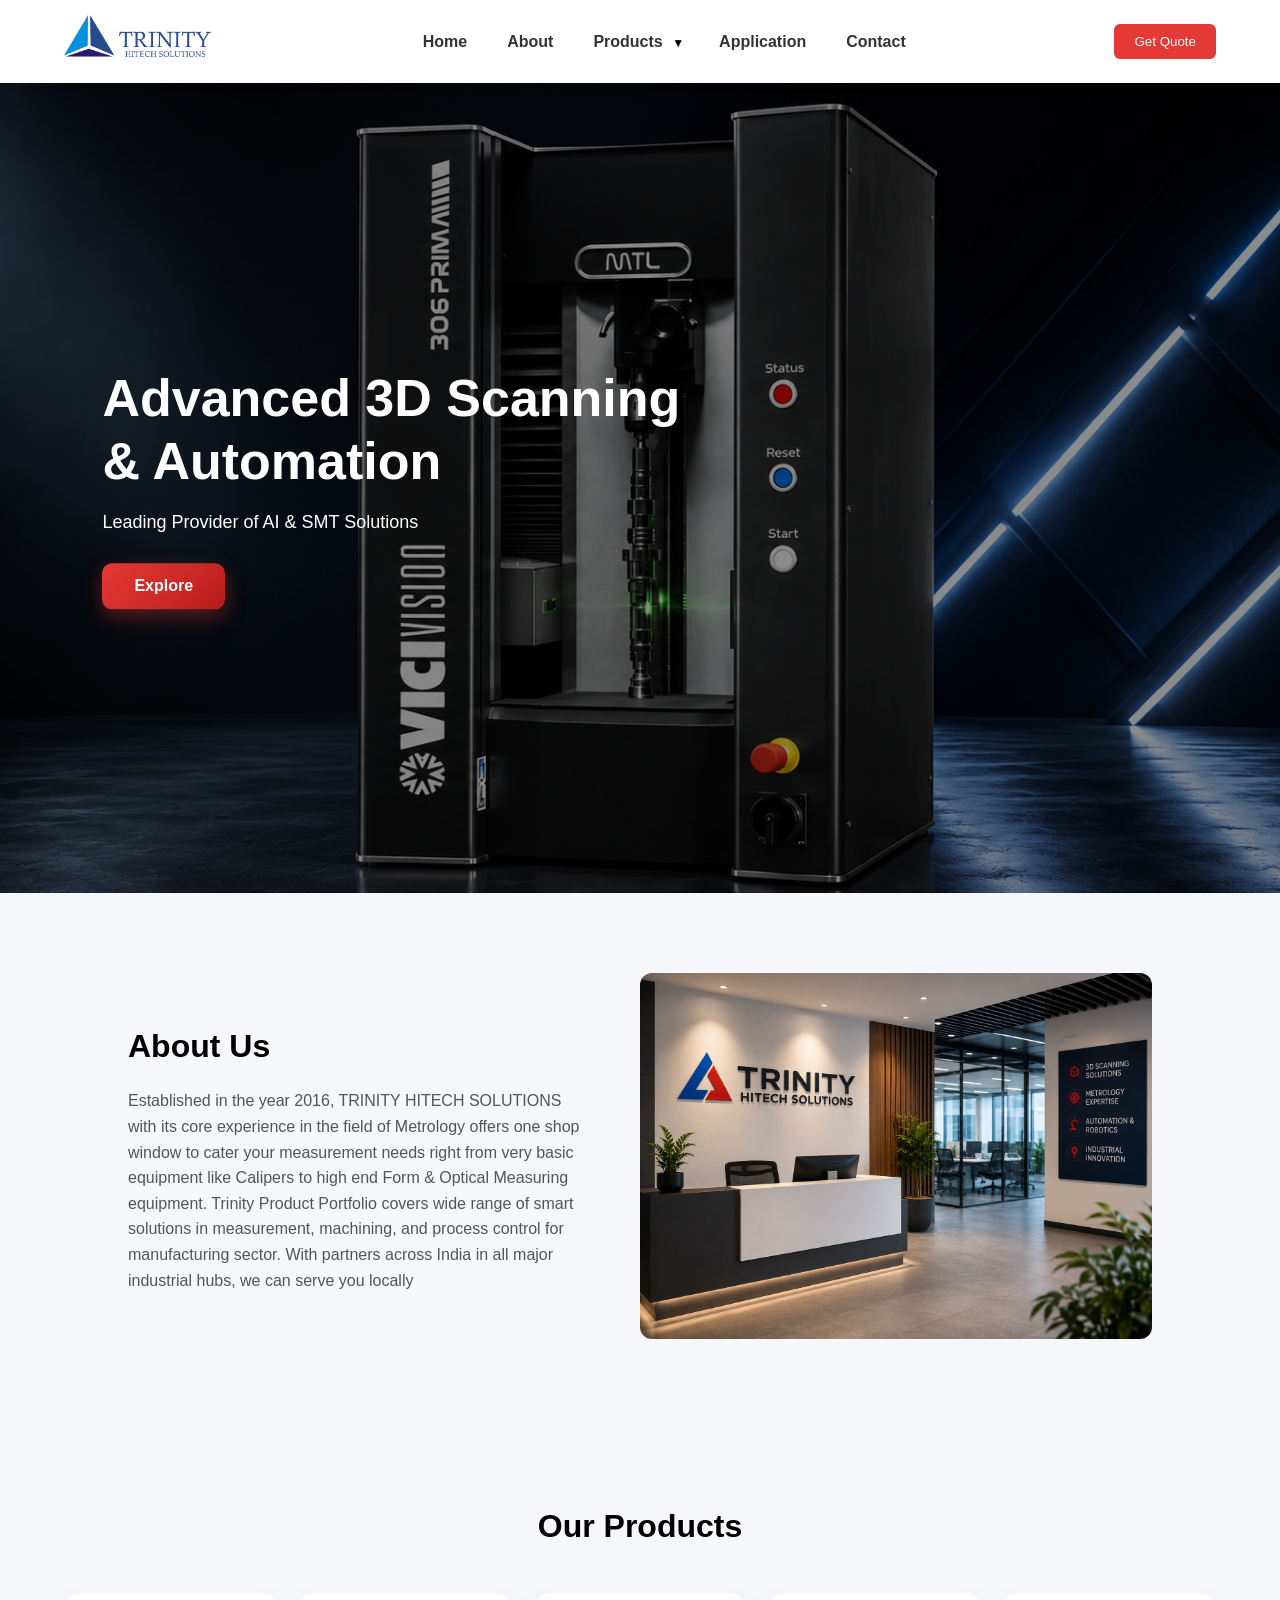
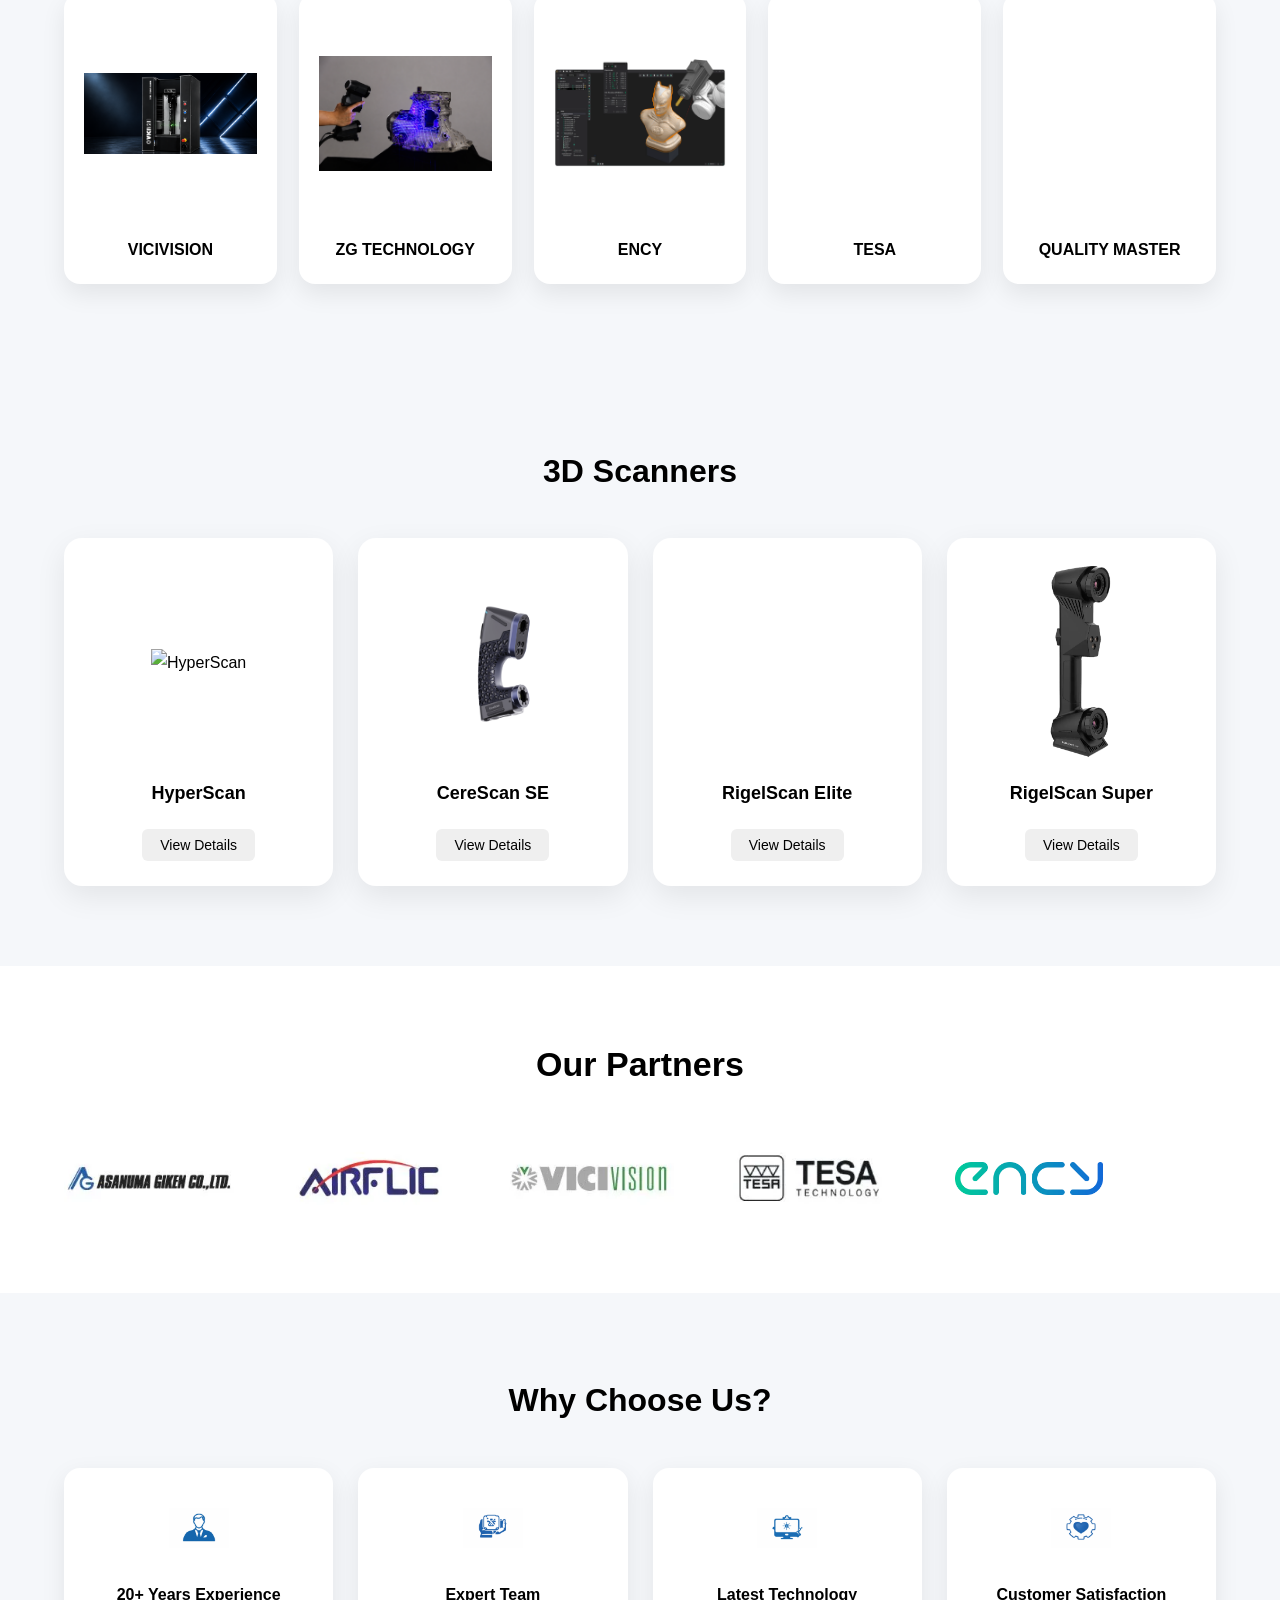
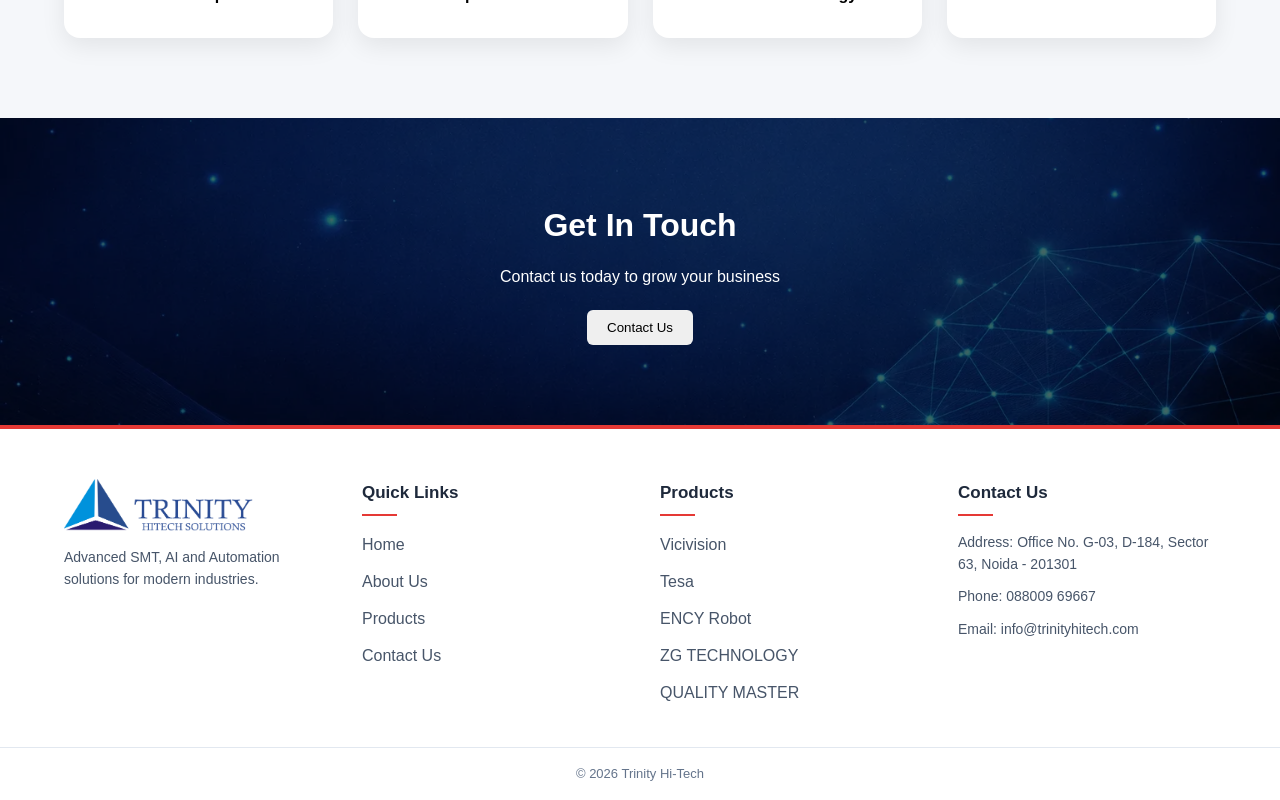
==== commit 94c8eeca: "update header" ====
--- a/index.html
+++ b/index.html
@@ -66,7 +66,7 @@
         <li><a href="/pages/about-products.html?id=1">VICIVISION</a></li>
         <li><a href="/pages/about-products.html?id=2">TESA</a></li>
         <li><a href="/pages/ency-robot.html">ENCY Robot</a></li>
-        <li><a href="/pages/about-products.html?id=4">QUALITY MASTER</a></li>
+        <li><a href="/pages/quality-master.html">QUALITY MASTER</a></li>
         <li><a href="/pages/zg-technology.html">ZG TECHNOLOGY</a></li>
         <li><a href="/pages/air-dryers.html">Air Dryers</a></li>
       </ul>
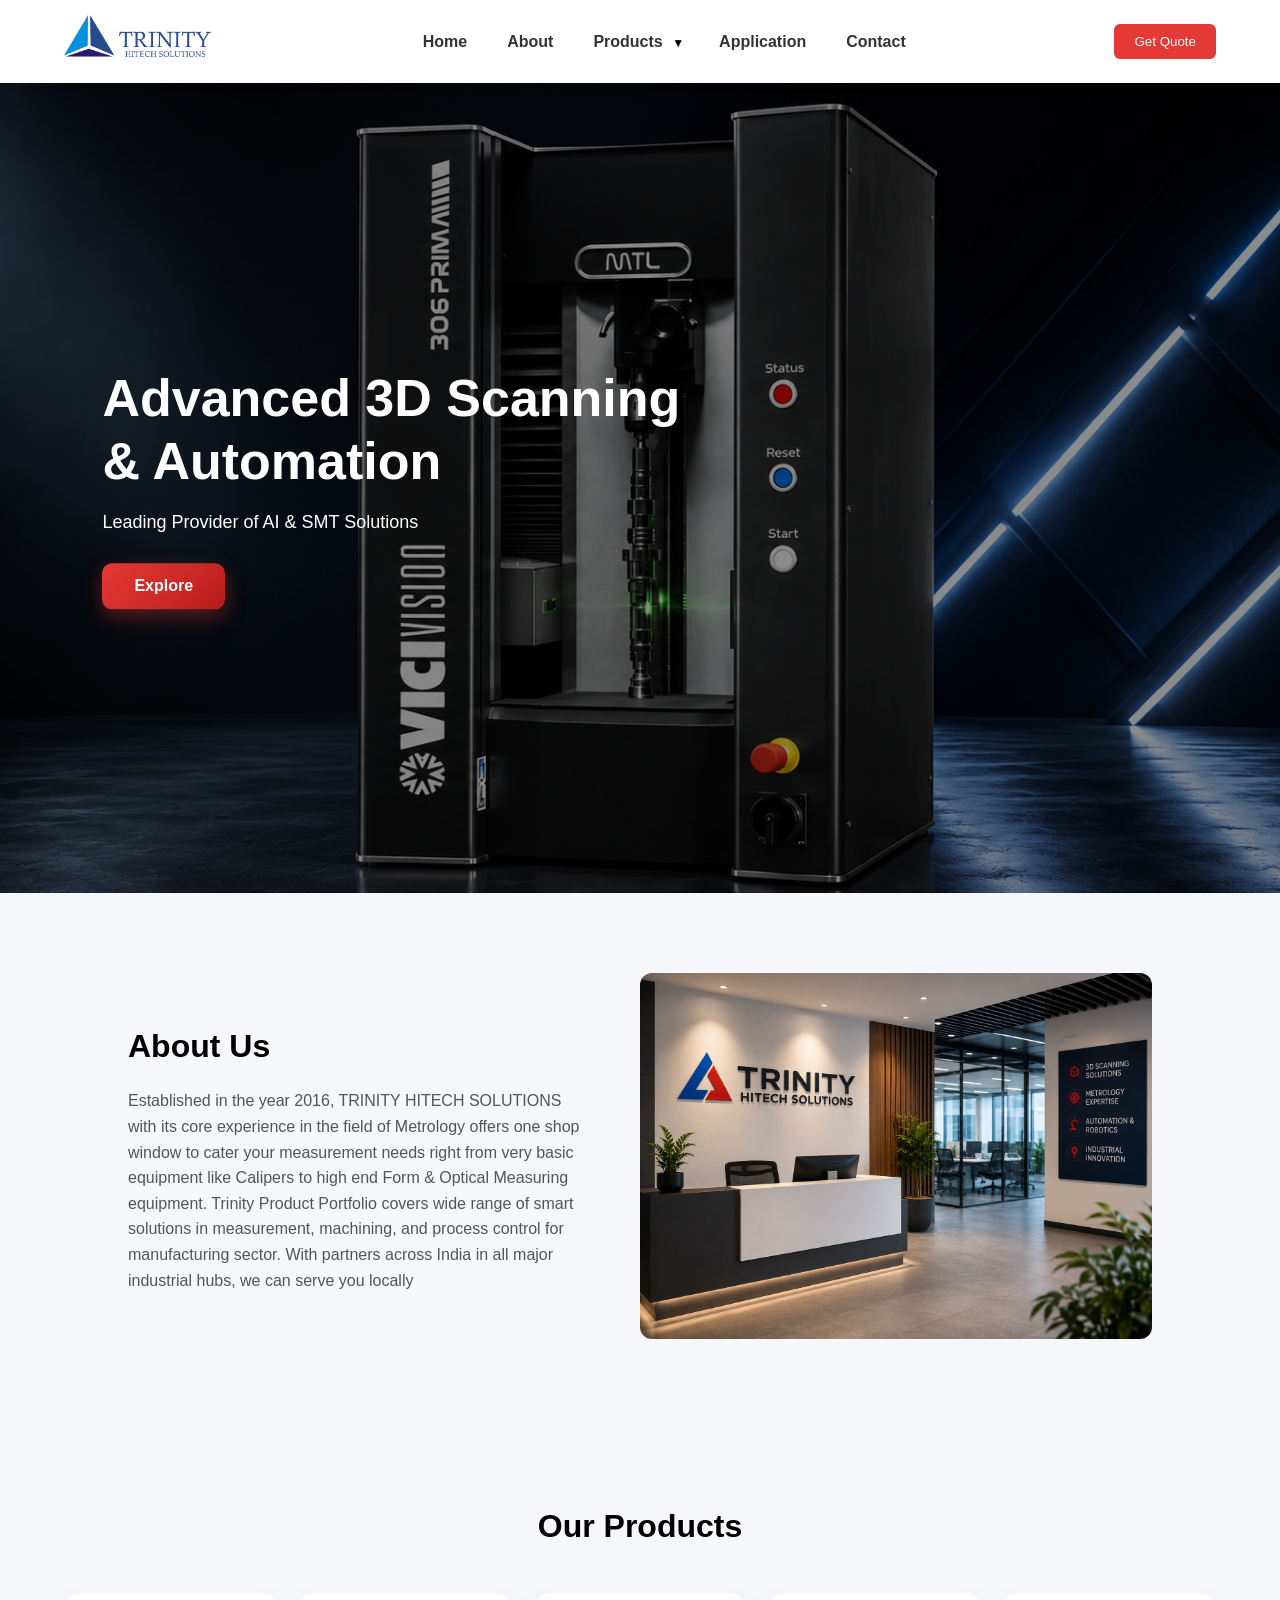
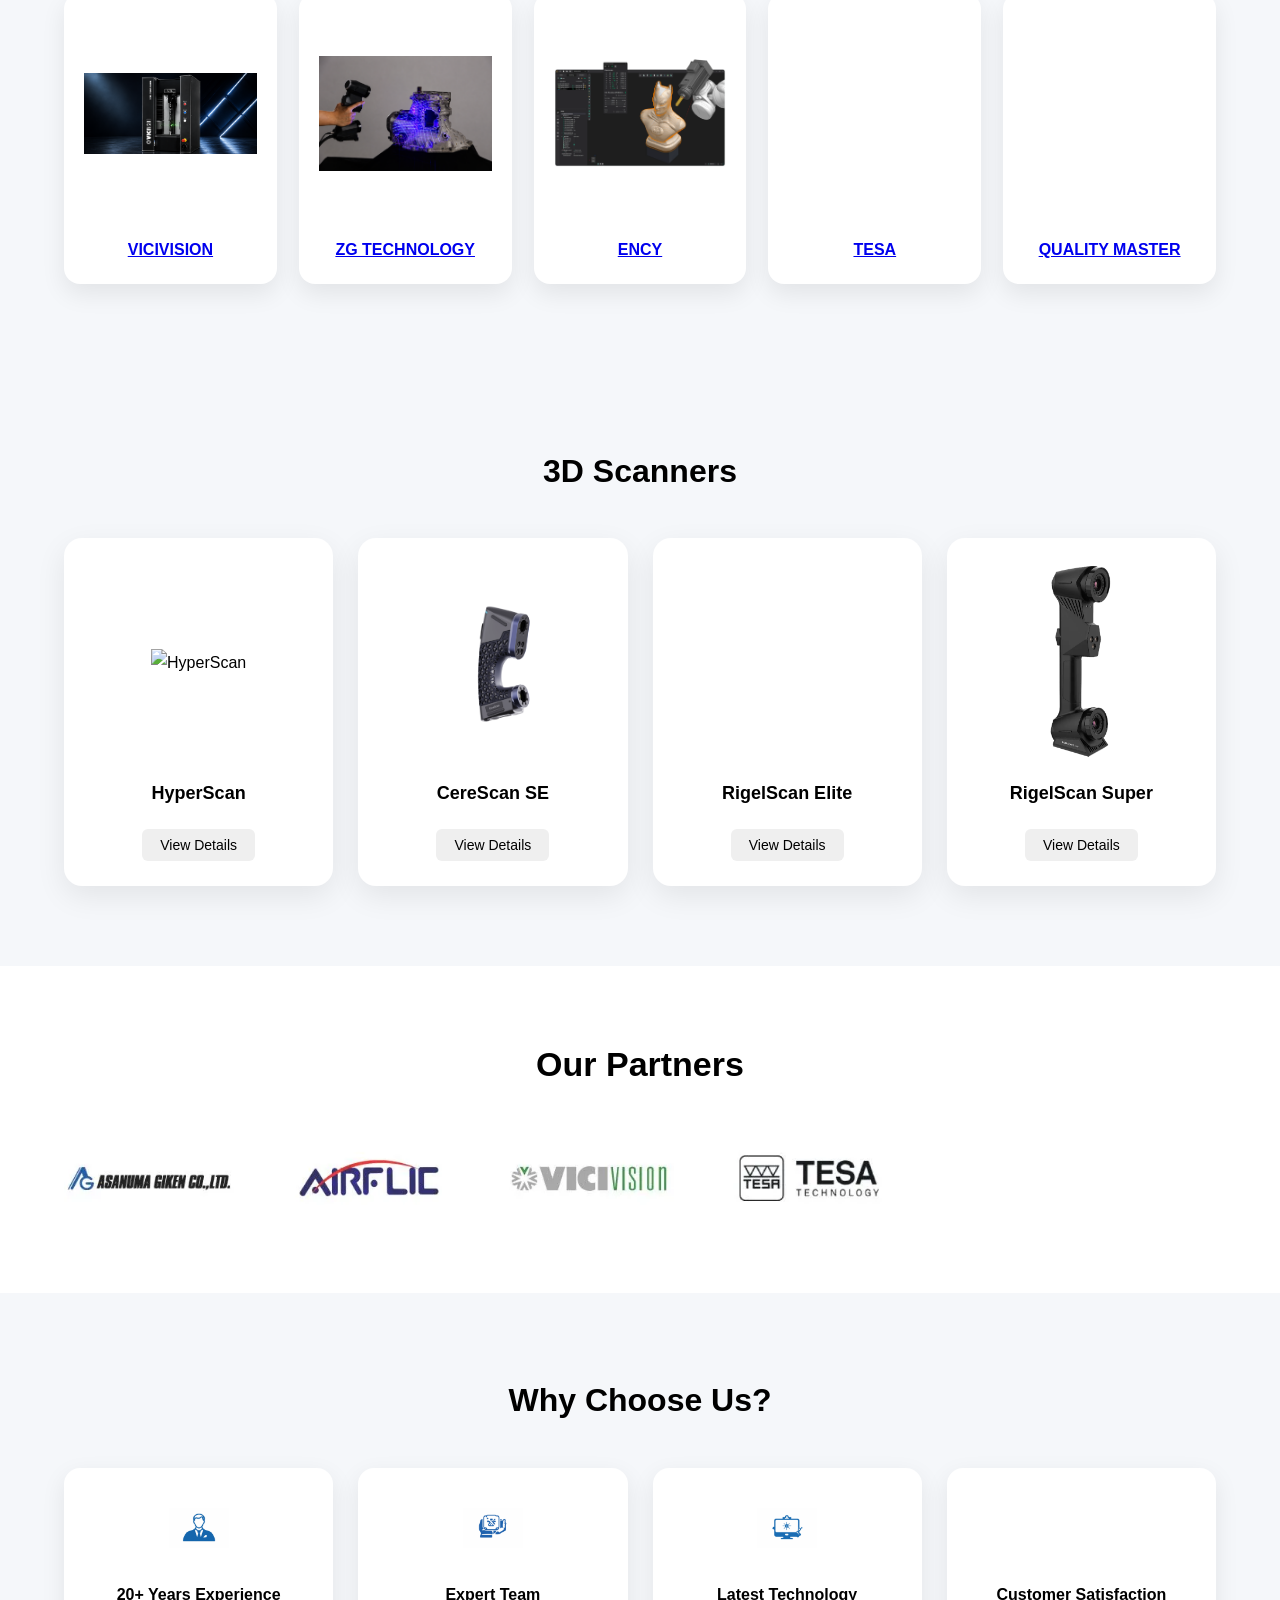
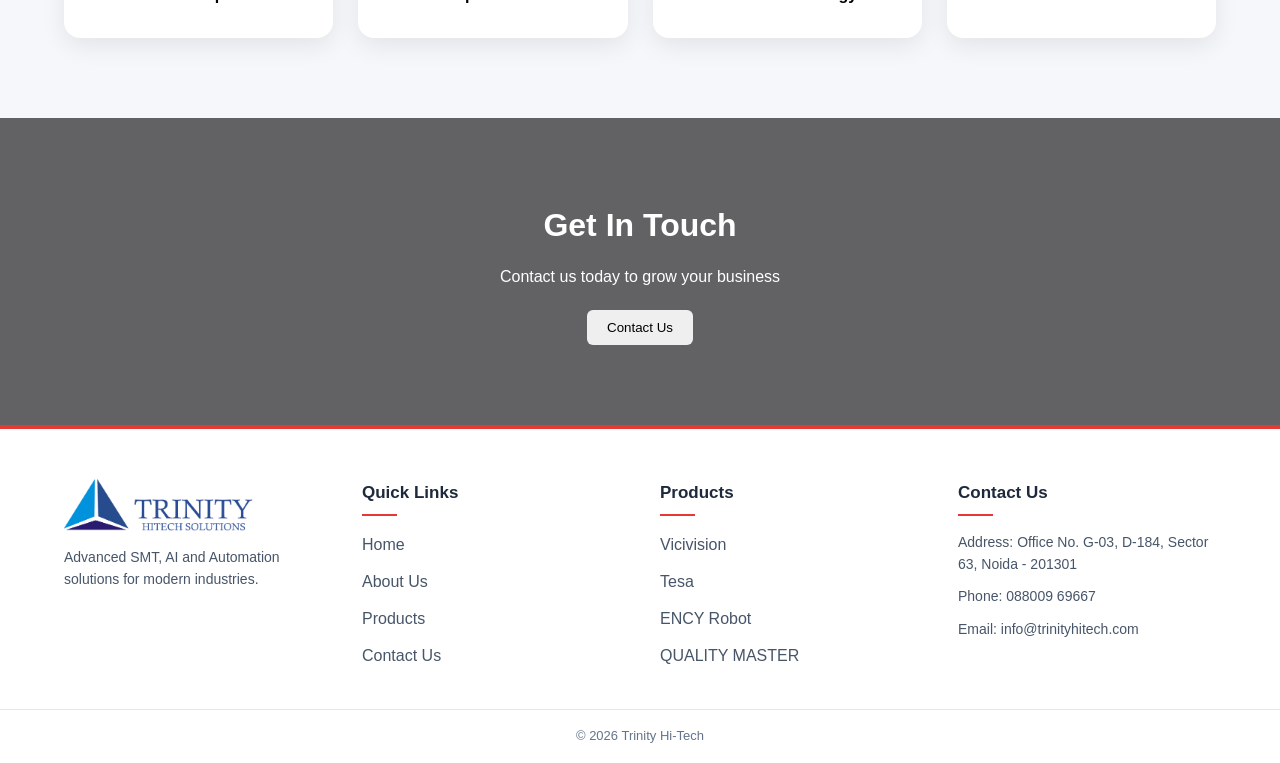
==== commit 2532f938: "update header" ====
--- a/index.html
+++ b/index.html
@@ -67,7 +67,6 @@
         <li><a href="/pages/about-products.html?id=2">TESA</a></li>
         <li><a href="/pages/ency-robot.html">ENCY Robot</a></li>
         <li><a href="/pages/quality-master.html">QUALITY MASTER</a></li>
-        <li><a href="/pages/zg-technology.html">ZG TECHNOLOGY</a></li>
         <li><a href="/pages/air-dryers.html">Air Dryers</a></li>
       </ul>
 
@@ -170,60 +169,90 @@
     <!-- CARD 1 -->
     <div class="product-card">
 
-      <img src="/images/vicivision.webp"
-           alt="VICIVISION"
-           loading="lazy"
-           decoding="async">
-
-      <h3>VICIVISION</h3>
+      <a href="/pages/about-products.html?id=1">
+        <img src="/images/vicivision.webp"
+             alt="VICIVISION"
+             loading="lazy"
+             decoding="async">
+      </a>
+
+      <h3>
+        <a href="/pages/about-products.html?id=1">
+          VICIVISION
+        </a>
+      </h3>
 
     </div>
 
     <!-- CARD 2 -->
     <div class="product-card">
 
-      <img src="/images/ZG Technology - 3D Handheld Scanners.webp"
-           alt="ZG TECHNOLOGY"
-           loading="lazy"
-           decoding="async">
-
-      <h3>ZG TECHNOLOGY</h3>
+      <a href="/pages/zg-technology.html">
+        <img src="/images/ZG Technology - 3D Handheld Scanners.webp"
+             alt="ZG TECHNOLOGY"
+             loading="lazy"
+             decoding="async">
+      </a>
+
+      <h3>
+        <a href="/pages/zg-technology.html">
+          ZG TECHNOLOGY
+        </a>
+      </h3>
 
     </div>
 
     <!-- CARD 3 -->
     <div class="product-card">
 
-      <img src="/images/ENCY Robot.webp"
-           alt="ENCY"
-           loading="lazy"
-           decoding="async">
-
-      <h3>ENCY</h3>
+      <a href="/pages/ency-robot.html">
+        <img src="/images/ENCY Robot.webp"
+             alt="ENCY"
+             loading="lazy"
+             decoding="async">
+      </a>
+
+      <h3>
+        <a href="/pages/ency-robot.html">
+          ENCY
+        </a>
+      </h3>
 
     </div>
 
     <!-- CARD 4 -->
     <div class="product-card">
 
-      <img src="/images/tesa.webp"
-           alt="TESA"
-           loading="lazy"
-           decoding="async">
-
-      <h3>TESA</h3>
+      <a href="/pages/about-products.html?id=2">
+        <img src="/images/tesa.webp"
+             alt="TESA"
+             loading="lazy"
+             decoding="async">
+      </a>
+
+      <h3>
+        <a href="/pages/about-products.html?id=2">
+          TESA
+        </a>
+      </h3>
 
     </div>
 
     <!-- CARD 5 -->
     <div class="product-card">
 
-      <img src="/images/quality-master.webp"
-           alt="QUALITY MASTER"
-           loading="lazy"
-           decoding="async">
-
-      <h3>QUALITY MASTER</h3>
+      <a href="/pages/quality-master.html">
+        <img src="/images/quality-master.webp"
+             alt="QUALITY MASTER"
+             loading="lazy"
+             decoding="async">
+      </a>
+
+      <h3>
+        <a href="/pages/quality-master.html">
+          QUALITY MASTER
+        </a>
+      </h3>
 
     </div>
 
@@ -480,7 +509,6 @@
         <li><a href="/pages/about-products.html?id=1">Vicivision</a></li>
         <li><a href="/pages/about-products.html?id=2">Tesa</a></li>
         <li><a href="/pages/about-products.html?id=3">ENCY Robot</a></li>
-        <li><a href="/pages/about-products.html?id=4">ZG TECHNOLOGY</a></li>
         <li><a href="/pages/about-products.html?id=5">QUALITY MASTER</a></li>
       </ul>
     </div>
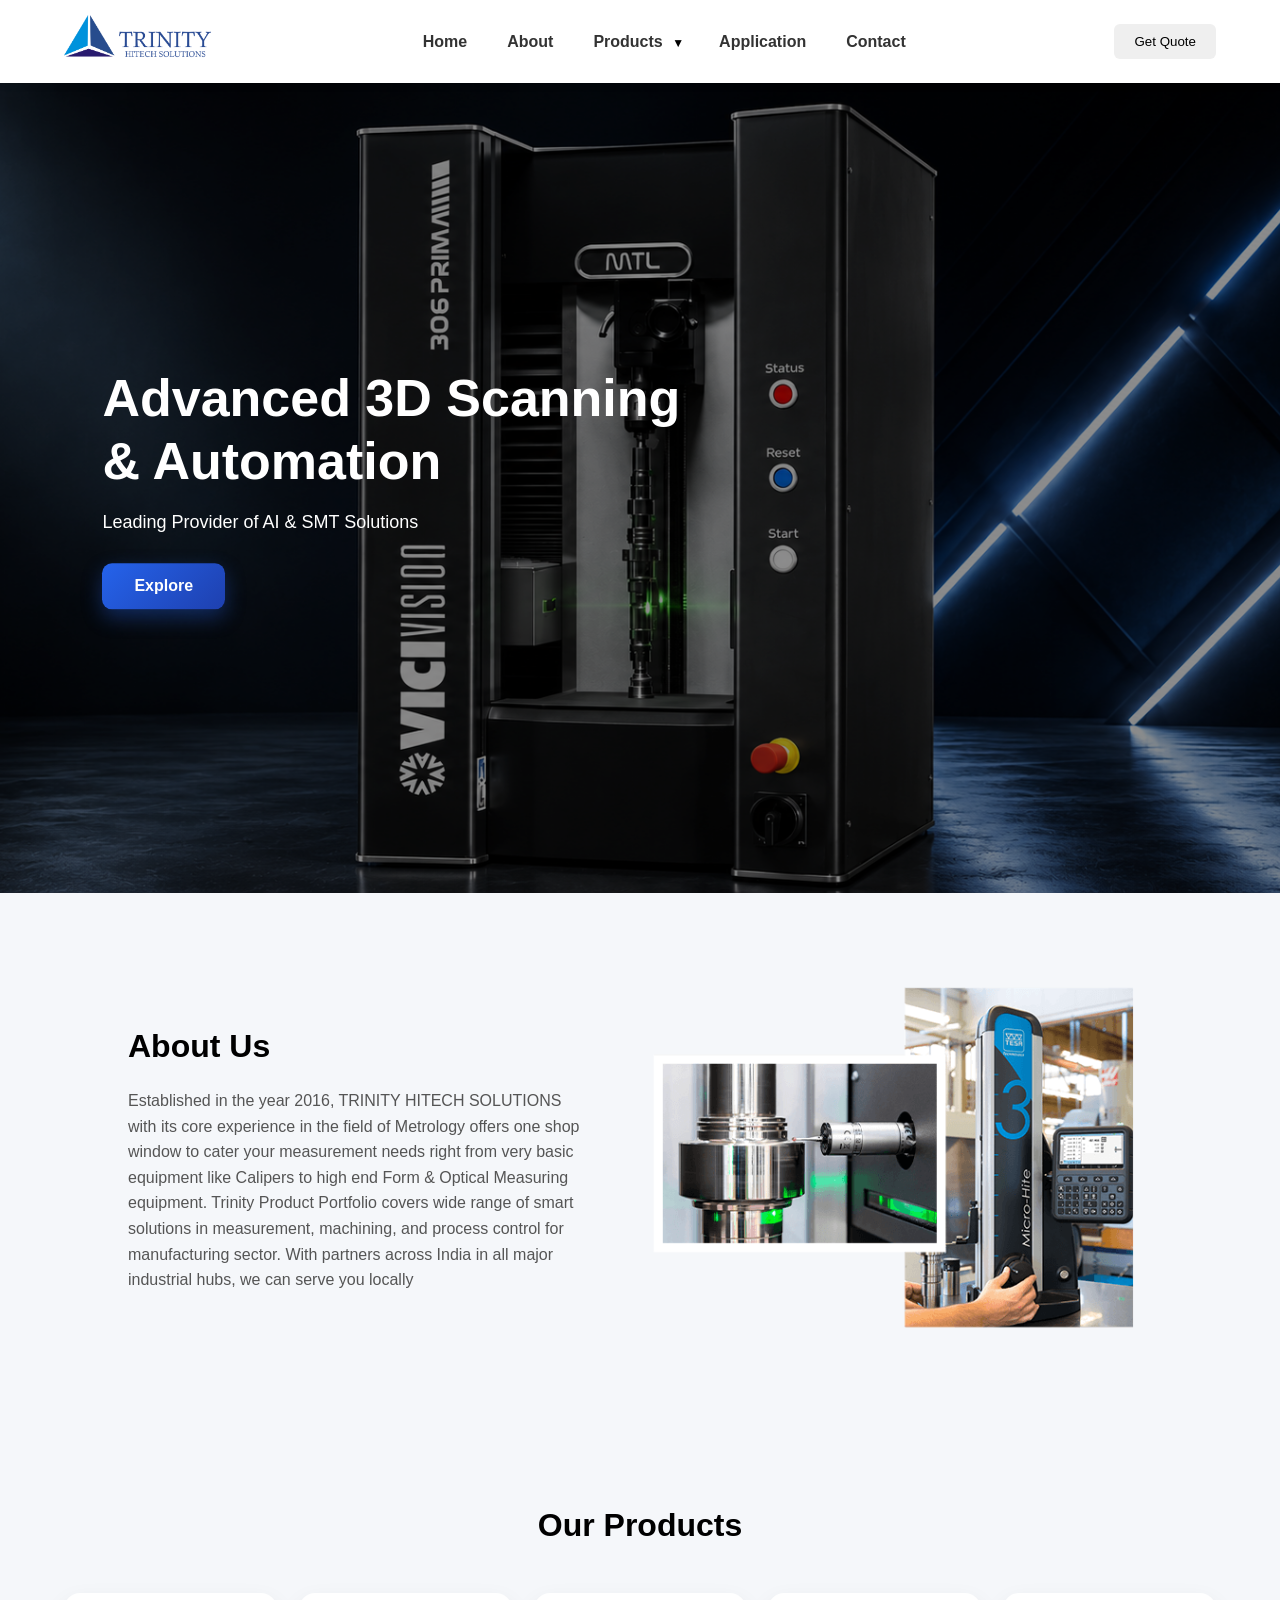
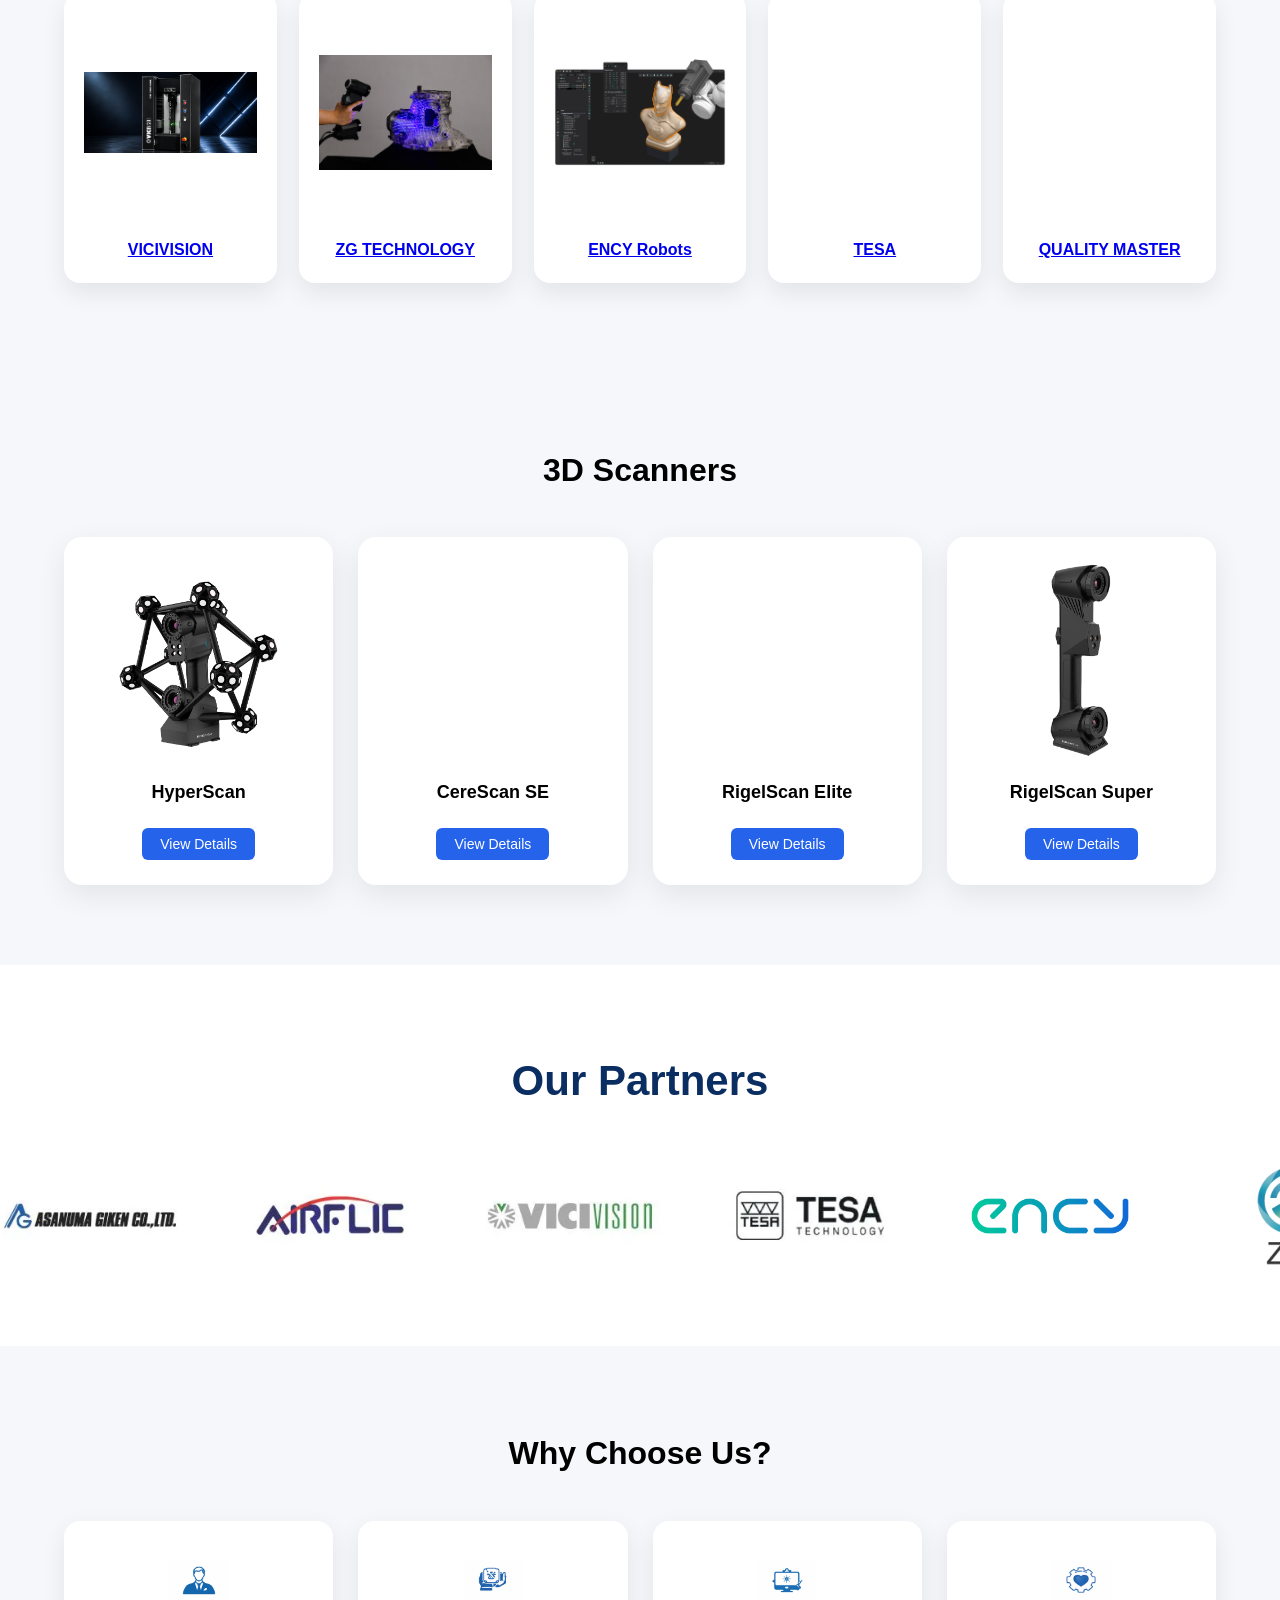
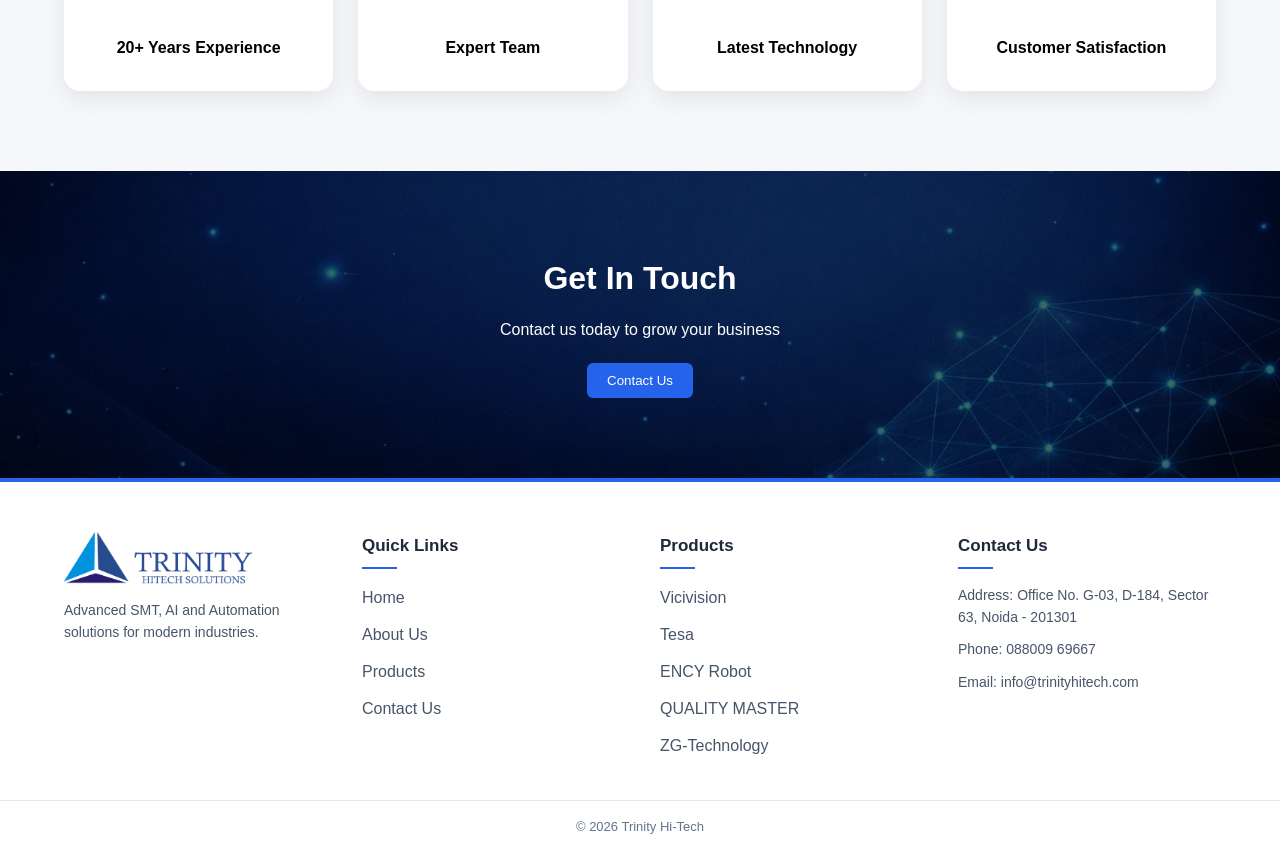
==== commit c738f2cc: "update imgs" ====
--- a/index.html
+++ b/index.html
@@ -68,6 +68,7 @@
         <li><a href="/pages/ency-robot.html">ENCY Robot</a></li>
         <li><a href="/pages/quality-master.html">QUALITY MASTER</a></li>
         <li><a href="/pages/air-dryers.html">Air Dryers</a></li>
+        <li><a href="/pages/zg-technology.html">ZG-Technology</a></li>
       </ul>
 
     </li>
@@ -214,7 +215,7 @@
 
       <h3>
         <a href="/pages/ency-robot.html">
-          ENCY
+          ENCY Robots
         </a>
       </h3>
 
@@ -276,7 +277,7 @@
 
       <div class="img-box">
 
-        <img src="/images/hyperscan.webp"
+        <img src="/images/HyperScan.webp"
              alt="HyperScan"
              loading="lazy"
              decoding="async">
@@ -510,6 +511,7 @@
         <li><a href="/pages/about-products.html?id=2">Tesa</a></li>
         <li><a href="/pages/about-products.html?id=3">ENCY Robot</a></li>
         <li><a href="/pages/about-products.html?id=5">QUALITY MASTER</a></li>
+        <li><a href="/pages/zg-technology.html">ZG-Technology</a></li>
       </ul>
     </div>
 
--- a/css/style.css
+++ b/css/style.css
@@ -70,7 +70,7 @@
   position: absolute;
   width: 0%;
   height: 3px;
-  background: red;
+  background: blue;
   left: 0;
   bottom: -6px;
   transition: 0.3s;
@@ -88,8 +88,8 @@
   cursor: pointer;
 }
 
-.red {
-  background: #e53935;
+.blue {
+  background: #2563eb;
   color: #fff;
 }
 
@@ -222,7 +222,7 @@
 }
 
 .hero .btn-blue{
-  background: linear-gradient(135deg, #e53935, #b71c1c);
+  background: linear-gradient(135deg, #2563eb, #1e40af);
   color: #fff;
 
   padding: 14px 32px;
@@ -237,7 +237,7 @@
 
   transition: all 0.3s ease;
 
-  box-shadow: 0 8px 20px rgba(229,57,53,0.35);
+  box-shadow: 0 8px 20px rgba(37,99,235,0.35);
 }
 
 /* OVERLAY */
@@ -465,56 +465,119 @@
 
 
 /* ---------------------partner  SECTION ----------------------------- */
-.partners{
-  padding: 70px 0;
-
+/* ================= PARTNERS ================= */
+
+.partners {
   background: #fff;
-}
-
-/* FULL WIDTH */
-.partners-right{
+  padding: 80px 0;
+  overflow: hidden;
+}
+
+.partners-container {
   width: 100%;
-
+}
+
+.partners-right h2 {
   text-align: center;
-}
-
-.partners-right h2{
-  font-size: 34px;
-
-  margin-bottom: 40px;
-}
-
-/* SLIDER */
-.slider{
+  font-size: 42px;
+  font-weight: 700;
+  margin-bottom: 50px;
+  color: #0a2d62;
+}
+
+.slider {
+  width: 100%;
   overflow: hidden;
-
-  width: 100%;
-}
-
-/* TRACK */
-.slide-track{
+  position: relative;
+}
+
+.slide-track {
   display: flex;
-
   align-items: center;
-
-  gap: 50px;
-
+  gap: 60px;
   width: max-content;
-}
-
-/* LOGOS */
-.slide-track img{
-  width: 170px;
-
-  height: 90px;
-
+  animation: scroll 25s linear infinite;
+}
+
+.slide-track img {
+  width: 180px;
+  height: 100px;
   object-fit: contain;
-
-  opacity: 1;
-}
-
-
-
+  flex-shrink: 0;
+  background: #fff;
+}
+
+/* Animation */
+
+@keyframes scroll {
+  from {
+    transform: translateX(0);
+  }
+
+  to {
+    transform: translateX(-50%);
+  }
+}
+
+/* ================= TABLET ================= */
+
+@media (max-width: 992px) {
+
+  .partners {
+    padding: 60px 0;
+  }
+
+  .partners-right h2 {
+    font-size: 34px;
+    margin-bottom: 40px;
+  }
+
+  .slide-track {
+    gap: 40px;
+  }
+
+  .slide-track img {
+    width: 150px;
+    height: 85px;
+  }
+}
+
+/* ================= MOBILE ================= */
+
+@media (max-width: 768px) {
+
+  .partners-right h2 {
+    font-size: 28px;
+    margin-bottom: 30px;
+  }
+
+  .slide-track {
+    gap: 35px;
+  }
+
+  .slide-track img {
+    width: 160px;
+    height: 90px;
+    object-fit: contain;
+  }
+}
+/* ================= SMALL MOBILE ================= */
+
+@media (max-width: 480px) {
+
+  .partners-right h2 {
+    font-size: 24px;
+  }
+
+  .slide-track {
+    gap: 20px;
+  }
+
+  .slide-track img {
+    width: 100px;
+    height: 60px;
+  }
+}
 
 
 
@@ -652,7 +715,7 @@
   background: #ffffff;
   color: #1e293b;
   padding: 50px 0 0;
-  border-top: 4px solid #e53935; /* 🔥 RED LINE TOP */
+  border-top: 4px solid #2563eb; /* 🔥 blue LINE TOP */
 }
 
 /* GRID */
@@ -697,12 +760,12 @@
   position: relative;
 }
 
-/* 🔥 RED UNDERLINE */
+/* 🔥 blue UNDERLINE */
 .footer-col h3::after {
   content: "";
   width: 35px;
   height: 2px;
-  background: #e53935;
+  background: #2563eb;
   display: block;
   margin-top: 6px;
 }
@@ -731,7 +794,7 @@
   bottom: -3px;
   width: 0%;
   height: 2px;
-  background: #e53935;
+  background: #2563eb;
   transition: 0.3s;
 }
 
@@ -740,7 +803,7 @@
 }
 
 .footer-col ul li a:hover {
-  color: #e53935;
+  color: #2563eb;
 }
 
 /* BOTTOM */
@@ -821,7 +884,7 @@
 }
 
 .who-tag{
-  color: #e11d1d;
+  color: #2563eb;
 
   font-size: 13px;
   font-weight: 700;
@@ -842,11 +905,11 @@
   margin-bottom: 10px;
 }
 
-.red-line{
+.blue-line{
   width: 65px;
   height: 3px;
 
-  background: #e11d1d;
+  background: #2563eb;
 
   margin-bottom: 20px;
 }
@@ -866,7 +929,7 @@
 .who-btn{
   margin-top: 8px;
 
-  background: linear-gradient(135deg,#ff1e1e,#c40000);
+  background: linear-gradient(135deg,#2563eb,#1e40af);
 
   color: #fff;
 
@@ -883,7 +946,7 @@
 
   transition: 0.3s;
 
-  box-shadow: 0 8px 20px rgba(255,0,0,0.22);
+  box-shadow: 0 8px 20px rgba(37,99,235,0.22);
 }
 
 .who-btn:hover{
@@ -913,7 +976,7 @@
   width: 2px;
   height: 76%;
 
-  background: #ff1e1e;
+  background: #2563eb;
 }
 
 /* DOTS */
@@ -923,7 +986,7 @@
 
   border-radius: 50%;
 
-  background: #ff1e1e;
+  background: #2563eb;
 
   position: absolute;
 
@@ -958,7 +1021,7 @@
 
   border-radius: 50%;
 
-  background: #fee2e2;
+  background: #dbeafe;
 
   display: flex;
   align-items: center;
@@ -970,7 +1033,7 @@
 .icon-box i{
   font-size: 20px;
 
-  color: #e11d1d;
+  color: #2563eb;
 }
 
 .middle-card h4{
@@ -1279,7 +1342,7 @@
 
 /* BUTTON */
 .ct-form button {
-  background: #e53935;
+  background: #2563eb;
   color: #fff;
   border: none;
   padding: 12px;
@@ -1293,7 +1356,7 @@
 }
 
 .ct-form button:hover {
-  background: #c62828;
+  background: #1d4ed8;
 }
 
 /* MAP */
@@ -1419,7 +1482,7 @@
 
 /* BUTTON RIGHT */
 .prod-btn {
-  background: #f43009;
+  background: #2563eb;
   color: #fff;
   border: none;
   padding: 6px 16px;
@@ -1473,26 +1536,34 @@
 /* PRODUCT DETAIL CARD */
 .product-detail {
   display: flex;
-  gap: 70px;
-  align-items: center;
-  justify-content: center;
+  gap: 40px;
+  align-items: flex-start;
+  justify-content: space-between;
+
   background: linear-gradient(135deg, #f8fafc, #eef2ff);
-  padding: 60px;
+  padding: 50px;
   border-radius: 20px;
   box-shadow: 0 10px 40px rgba(0,0,0,0.08);
-  transition: 0.3s;
 }
 
 /* IMAGE BOX */
 .product-left {
-  flex: 1;
+  flex: 0 0 48%;
+
   display: flex;
-  justify-content: center;
+  flex-direction: column;
+  align-items: center;
+
+  position: sticky;
+  top: 100px;
+
+  height: fit-content;
 }
 
 .product-left img {
   width: 100%;
-  max-width: 420px;
+  max-width: 550px;
+
   object-fit: contain;
   transition: 0.3s;
 }
@@ -1501,10 +1572,53 @@
   transform: scale(1.05);
 }
 
+
+/* ================= PRODUCT GALLERY ================= */
+
+.gallery-thumbs{
+    display:flex;
+    justify-content:center;
+    gap:12px;
+    flex-wrap:wrap;
+    margin-top:20px;
+}
+
+.gallery-thumbs img{
+
+    width:90px;
+    height:90px;
+
+    object-fit:contain;
+
+    background:#fff;
+
+    border:2px solid #ddd;
+
+    cursor:pointer;
+
+    padding:5px;
+
+    transition:.3s;
+}
+
+.gallery-thumbs img:hover{
+
+    border-color:#2563eb;
+
+    transform:scale(1.05);
+
+}
+
+.gallery-thumbs img.active{
+
+    border-color:#2563eb;
+
+}
+
 /* RIGHT TEXT */
 .product-right {
-  flex: 1;
-  max-width: 520px;
+  flex: 0 0 52%;
+  max-width: none;
   text-align: left;
 }
 
@@ -1558,96 +1672,117 @@
   box-shadow: 0 8px 20px rgba(37,99,235,0.3);
 }
 
-/* RELATED SECTION */
+
+
+
+
+
+
+
+
+
+
+
+/* ================= RELATED PRODUCTS ================= */
+
 .related {
-  margin-top: 100px;
-  text-align: center;
+    margin-top: 100px;
+    text-align: center;
 }
 
 .related h2 {
-  font-size: 28px;
-  margin-bottom: 30px;
-  color: white;
+    font-size: 42px;
+    margin-bottom: 50px;
+    color: #fff;
+    font-weight: 600;
 }
 
 /* GRID */
 .related-grid {
-  display: grid;
-  grid-template-columns: repeat(4, 1fr);
-  gap: 25px;
+    display: grid;
+    grid-template-columns: repeat(3, 1fr);
+    gap: 50px;
 }
 
 /* CARD */
 .rel-card {
-  background: #ffffff;
-  border-radius: 16px;
-  overflow: hidden;
-  box-shadow: 0 8px 25px rgba(0,0,0,0.06);
-  transition: 0.3s;
+    background: transparent;
+    box-shadow: none;
+    border: none;
+    overflow: visible;
+    transition: .3s;
 }
 
 .rel-card:hover {
-  transform: translateY(-6px);
-  box-shadow: 0 12px 30px rgba(0,0,0,0.12);
+    transform: translateY(-8px);
 }
 
 /* IMAGE */
 .rel-card img {
-  width: 100%;
-  height: 260px;
-  object-fit: contain;
-  background: #f1f5f9;
-  padding: 12px;
-}
-
-/* BOTTOM */
+    width: 100%;
+    height: 220px;
+    object-fit: contain;
+
+    background: transparent; /* white bg remove */
+    padding: 0;
+}
+
+/* CONTENT */
 .rel-bottom {
-  display: flex;
-  justify-content: space-between;
-  align-items: center;
-  padding: 14px;
-}
-
+    display: flex;
+    flex-direction: column;
+    align-items: center;
+    gap: 18px;
+
+    padding-top: 15px;
+}
+
+/* PRODUCT NAME */
 .rel-bottom span {
-  font-size: 14px;
-  font-weight: 600;
-  color: #0f172a;
+    font-size: 28px;
+    font-weight: 500;
+    color: #fff;
 }
 
 /* BUTTON */
 .rel-bottom button {
-  background: #2563eb;
-  color: #fff;
-  border: none;
-  padding: 6px 14px;
-  border-radius: 6px;
-  cursor: pointer;
-  font-size: 13px;
-  transition: 0.3s;
+    background: transparent;
+    color: #fff;
+
+    border: 1px solid rgba(255,255,255,.5);
+
+    padding: 14px 30px;
+
+    font-size: 15px;
+    font-weight: 600;
+
+    border-radius: 0;
+
+    cursor: pointer;
+    transition: .3s;
 }
 
 .rel-bottom button:hover {
-  background: #1e40af;
-}
-
-/* ZOOM CONTAINER */
-.zoom-container {
-  overflow: hidden;
-  border-radius: 15px;
-  cursor: zoom-in; /* 🔥 cursor change */
-}
-
-/* IMAGE */
-.zoom-container img {
-  width: 100%;
-  max-width: 400px;
-  transition: transform 0.2s ease;
-  display: block;
-}
-
-
-
-
+    background: #fff;
+    color: #02214a;
+}
+
+/* MOBILE */
+@media(max-width:768px){
+
+    .related-grid{
+        grid-template-columns:1fr;
+        gap:40px;
+    }
+
+    .rel-card img{
+        height:250px;
+    }
+
+    .rel-bottom span{
+        font-size:22px;
+    }
+}
 
 
 
@@ -1832,7 +1967,7 @@
     position:absolute;
     width:70px;
     height:3px;
-    background:#ef4444;
+    background:#2563eb;
     left:50%;
     bottom:0;
     transform:translateX(-50%);
@@ -2239,7 +2374,7 @@
     margin: 0 auto 10px;
   }
 
-  /* RED LINE CENTER */
+  /* blue LINE CENTER */
   .footer-col h3::after {
     margin: 8px auto 0;
   }
@@ -2437,7 +2572,7 @@
 .ency-hero-btn{
     display:inline-block;
     text-decoration:none;
-    background:#e53935;
+    background:#2563eb;
     color:#fff;
     padding:14px 30px;
     border-radius:8px;
@@ -2956,4 +3091,28 @@
 
     line-height:1.8;
 
+}
+
+
+
+@media (max-width: 768px){
+
+  .product-detail{
+      flex-direction: column;
+      padding: 30px;
+  }
+
+  .product-left{
+      position: static;
+      width: 100%;
+  }
+
+  .product-right{
+      width: 100%;
+  }
+
+  .product-left img{
+      max-width: 350px;
+  }
+
 }
--- a/css/style.css
+++ b/css/style.css
@@ -70,7 +70,7 @@
   position: absolute;
   width: 0%;
   height: 3px;
-  background: red;
+  background: blue;
   left: 0;
   bottom: -6px;
   transition: 0.3s;
@@ -88,8 +88,8 @@
   cursor: pointer;
 }
 
-.red {
-  background: #e53935;
+.blue {
+  background: #2563eb;
   color: #fff;
 }
 
@@ -222,7 +222,7 @@
 }
 
 .hero .btn-blue{
-  background: linear-gradient(135deg, #e53935, #b71c1c);
+  background: linear-gradient(135deg, #2563eb, #1e40af);
   color: #fff;
 
   padding: 14px 32px;
@@ -237,7 +237,7 @@
 
   transition: all 0.3s ease;
 
-  box-shadow: 0 8px 20px rgba(229,57,53,0.35);
+  box-shadow: 0 8px 20px rgba(37,99,235,0.35);
 }
 
 /* OVERLAY */
@@ -465,56 +465,119 @@
 
 
 /* ---------------------partner  SECTION ----------------------------- */
-.partners{
-  padding: 70px 0;
-
+/* ================= PARTNERS ================= */
+
+.partners {
   background: #fff;
-}
-
-/* FULL WIDTH */
-.partners-right{
+  padding: 80px 0;
+  overflow: hidden;
+}
+
+.partners-container {
   width: 100%;
-
+}
+
+.partners-right h2 {
   text-align: center;
-}
-
-.partners-right h2{
-  font-size: 34px;
-
-  margin-bottom: 40px;
-}
-
-/* SLIDER */
-.slider{
+  font-size: 42px;
+  font-weight: 700;
+  margin-bottom: 50px;
+  color: #0a2d62;
+}
+
+.slider {
+  width: 100%;
   overflow: hidden;
-
-  width: 100%;
-}
-
-/* TRACK */
-.slide-track{
+  position: relative;
+}
+
+.slide-track {
   display: flex;
-
   align-items: center;
-
-  gap: 50px;
-
+  gap: 60px;
   width: max-content;
-}
-
-/* LOGOS */
-.slide-track img{
-  width: 170px;
-
-  height: 90px;
-
+  animation: scroll 25s linear infinite;
+}
+
+.slide-track img {
+  width: 180px;
+  height: 100px;
   object-fit: contain;
-
-  opacity: 1;
-}
-
-
-
+  flex-shrink: 0;
+  background: #fff;
+}
+
+/* Animation */
+
+@keyframes scroll {
+  from {
+    transform: translateX(0);
+  }
+
+  to {
+    transform: translateX(-50%);
+  }
+}
+
+/* ================= TABLET ================= */
+
+@media (max-width: 992px) {
+
+  .partners {
+    padding: 60px 0;
+  }
+
+  .partners-right h2 {
+    font-size: 34px;
+    margin-bottom: 40px;
+  }
+
+  .slide-track {
+    gap: 40px;
+  }
+
+  .slide-track img {
+    width: 150px;
+    height: 85px;
+  }
+}
+
+/* ================= MOBILE ================= */
+
+@media (max-width: 768px) {
+
+  .partners-right h2 {
+    font-size: 28px;
+    margin-bottom: 30px;
+  }
+
+  .slide-track {
+    gap: 35px;
+  }
+
+  .slide-track img {
+    width: 160px;
+    height: 90px;
+    object-fit: contain;
+  }
+}
+/* ================= SMALL MOBILE ================= */
+
+@media (max-width: 480px) {
+
+  .partners-right h2 {
+    font-size: 24px;
+  }
+
+  .slide-track {
+    gap: 20px;
+  }
+
+  .slide-track img {
+    width: 100px;
+    height: 60px;
+  }
+}
 
 
 
@@ -652,7 +715,7 @@
   background: #ffffff;
   color: #1e293b;
   padding: 50px 0 0;
-  border-top: 4px solid #e53935; /* 🔥 RED LINE TOP */
+  border-top: 4px solid #2563eb; /* 🔥 blue LINE TOP */
 }
 
 /* GRID */
@@ -697,12 +760,12 @@
   position: relative;
 }
 
-/* 🔥 RED UNDERLINE */
+/* 🔥 blue UNDERLINE */
 .footer-col h3::after {
   content: "";
   width: 35px;
   height: 2px;
-  background: #e53935;
+  background: #2563eb;
   display: block;
   margin-top: 6px;
 }
@@ -731,7 +794,7 @@
   bottom: -3px;
   width: 0%;
   height: 2px;
-  background: #e53935;
+  background: #2563eb;
   transition: 0.3s;
 }
 
@@ -740,7 +803,7 @@
 }
 
 .footer-col ul li a:hover {
-  color: #e53935;
+  color: #2563eb;
 }
 
 /* BOTTOM */
@@ -821,7 +884,7 @@
 }
 
 .who-tag{
-  color: #e11d1d;
+  color: #2563eb;
 
   font-size: 13px;
   font-weight: 700;
@@ -842,11 +905,11 @@
   margin-bottom: 10px;
 }
 
-.red-line{
+.blue-line{
   width: 65px;
   height: 3px;
 
-  background: #e11d1d;
+  background: #2563eb;
 
   margin-bottom: 20px;
 }
@@ -866,7 +929,7 @@
 .who-btn{
   margin-top: 8px;
 
-  background: linear-gradient(135deg,#ff1e1e,#c40000);
+  background: linear-gradient(135deg,#2563eb,#1e40af);
 
   color: #fff;
 
@@ -883,7 +946,7 @@
 
   transition: 0.3s;
 
-  box-shadow: 0 8px 20px rgba(255,0,0,0.22);
+  box-shadow: 0 8px 20px rgba(37,99,235,0.22);
 }
 
 .who-btn:hover{
@@ -913,7 +976,7 @@
   width: 2px;
   height: 76%;
 
-  background: #ff1e1e;
+  background: #2563eb;
 }
 
 /* DOTS */
@@ -923,7 +986,7 @@
 
   border-radius: 50%;
 
-  background: #ff1e1e;
+  background: #2563eb;
 
   position: absolute;
 
@@ -958,7 +1021,7 @@
 
   border-radius: 50%;
 
-  background: #fee2e2;
+  background: #dbeafe;
 
   display: flex;
   align-items: center;
@@ -970,7 +1033,7 @@
 .icon-box i{
   font-size: 20px;
 
-  color: #e11d1d;
+  color: #2563eb;
 }
 
 .middle-card h4{
@@ -1279,7 +1342,7 @@
 
 /* BUTTON */
 .ct-form button {
-  background: #e53935;
+  background: #2563eb;
   color: #fff;
   border: none;
   padding: 12px;
@@ -1293,7 +1356,7 @@
 }
 
 .ct-form button:hover {
-  background: #c62828;
+  background: #1d4ed8;
 }
 
 /* MAP */
@@ -1419,7 +1482,7 @@
 
 /* BUTTON RIGHT */
 .prod-btn {
-  background: #f43009;
+  background: #2563eb;
   color: #fff;
   border: none;
   padding: 6px 16px;
@@ -1473,26 +1536,34 @@
 /* PRODUCT DETAIL CARD */
 .product-detail {
   display: flex;
-  gap: 70px;
-  align-items: center;
-  justify-content: center;
+  gap: 40px;
+  align-items: flex-start;
+  justify-content: space-between;
+
   background: linear-gradient(135deg, #f8fafc, #eef2ff);
-  padding: 60px;
+  padding: 50px;
   border-radius: 20px;
   box-shadow: 0 10px 40px rgba(0,0,0,0.08);
-  transition: 0.3s;
 }
 
 /* IMAGE BOX */
 .product-left {
-  flex: 1;
+  flex: 0 0 48%;
+
   display: flex;
-  justify-content: center;
+  flex-direction: column;
+  align-items: center;
+
+  position: sticky;
+  top: 100px;
+
+  height: fit-content;
 }
 
 .product-left img {
   width: 100%;
-  max-width: 420px;
+  max-width: 550px;
+
   object-fit: contain;
   transition: 0.3s;
 }
@@ -1501,10 +1572,53 @@
   transform: scale(1.05);
 }
 
+
+/* ================= PRODUCT GALLERY ================= */
+
+.gallery-thumbs{
+    display:flex;
+    justify-content:center;
+    gap:12px;
+    flex-wrap:wrap;
+    margin-top:20px;
+}
+
+.gallery-thumbs img{
+
+    width:90px;
+    height:90px;
+
+    object-fit:contain;
+
+    background:#fff;
+
+    border:2px solid #ddd;
+
+    cursor:pointer;
+
+    padding:5px;
+
+    transition:.3s;
+}
+
+.gallery-thumbs img:hover{
+
+    border-color:#2563eb;
+
+    transform:scale(1.05);
+
+}
+
+.gallery-thumbs img.active{
+
+    border-color:#2563eb;
+
+}
+
 /* RIGHT TEXT */
 .product-right {
-  flex: 1;
-  max-width: 520px;
+  flex: 0 0 52%;
+  max-width: none;
   text-align: left;
 }
 
@@ -1558,96 +1672,117 @@
   box-shadow: 0 8px 20px rgba(37,99,235,0.3);
 }
 
-/* RELATED SECTION */
+
+
+
+
+
+
+
+
+
+
+
+/* ================= RELATED PRODUCTS ================= */
+
 .related {
-  margin-top: 100px;
-  text-align: center;
+    margin-top: 100px;
+    text-align: center;
 }
 
 .related h2 {
-  font-size: 28px;
-  margin-bottom: 30px;
-  color: white;
+    font-size: 42px;
+    margin-bottom: 50px;
+    color: #fff;
+    font-weight: 600;
 }
 
 /* GRID */
 .related-grid {
-  display: grid;
-  grid-template-columns: repeat(4, 1fr);
-  gap: 25px;
+    display: grid;
+    grid-template-columns: repeat(3, 1fr);
+    gap: 50px;
 }
 
 /* CARD */
 .rel-card {
-  background: #ffffff;
-  border-radius: 16px;
-  overflow: hidden;
-  box-shadow: 0 8px 25px rgba(0,0,0,0.06);
-  transition: 0.3s;
+    background: transparent;
+    box-shadow: none;
+    border: none;
+    overflow: visible;
+    transition: .3s;
 }
 
 .rel-card:hover {
-  transform: translateY(-6px);
-  box-shadow: 0 12px 30px rgba(0,0,0,0.12);
+    transform: translateY(-8px);
 }
 
 /* IMAGE */
 .rel-card img {
-  width: 100%;
-  height: 260px;
-  object-fit: contain;
-  background: #f1f5f9;
-  padding: 12px;
-}
-
-/* BOTTOM */
+    width: 100%;
+    height: 220px;
+    object-fit: contain;
+
+    background: transparent; /* white bg remove */
+    padding: 0;
+}
+
+/* CONTENT */
 .rel-bottom {
-  display: flex;
-  justify-content: space-between;
-  align-items: center;
-  padding: 14px;
-}
-
+    display: flex;
+    flex-direction: column;
+    align-items: center;
+    gap: 18px;
+
+    padding-top: 15px;
+}
+
+/* PRODUCT NAME */
 .rel-bottom span {
-  font-size: 14px;
-  font-weight: 600;
-  color: #0f172a;
+    font-size: 28px;
+    font-weight: 500;
+    color: #fff;
 }
 
 /* BUTTON */
 .rel-bottom button {
-  background: #2563eb;
-  color: #fff;
-  border: none;
-  padding: 6px 14px;
-  border-radius: 6px;
-  cursor: pointer;
-  font-size: 13px;
-  transition: 0.3s;
+    background: transparent;
+    color: #fff;
+
+    border: 1px solid rgba(255,255,255,.5);
+
+    padding: 14px 30px;
+
+    font-size: 15px;
+    font-weight: 600;
+
+    border-radius: 0;
+
+    cursor: pointer;
+    transition: .3s;
 }
 
 .rel-bottom button:hover {
-  background: #1e40af;
-}
-
-/* ZOOM CONTAINER */
-.zoom-container {
-  overflow: hidden;
-  border-radius: 15px;
-  cursor: zoom-in; /* 🔥 cursor change */
-}
-
-/* IMAGE */
-.zoom-container img {
-  width: 100%;
-  max-width: 400px;
-  transition: transform 0.2s ease;
-  display: block;
-}
-
-
-
-
+    background: #fff;
+    color: #02214a;
+}
+
+/* MOBILE */
+@media(max-width:768px){
+
+    .related-grid{
+        grid-template-columns:1fr;
+        gap:40px;
+    }
+
+    .rel-card img{
+        height:250px;
+    }
+
+    .rel-bottom span{
+        font-size:22px;
+    }
+}
 
 
 
@@ -1832,7 +1967,7 @@
     position:absolute;
     width:70px;
     height:3px;
-    background:#ef4444;
+    background:#2563eb;
     left:50%;
     bottom:0;
     transform:translateX(-50%);
@@ -2239,7 +2374,7 @@
     margin: 0 auto 10px;
   }
 
-  /* RED LINE CENTER */
+  /* blue LINE CENTER */
   .footer-col h3::after {
     margin: 8px auto 0;
   }
@@ -2437,7 +2572,7 @@
 .ency-hero-btn{
     display:inline-block;
     text-decoration:none;
-    background:#e53935;
+    background:#2563eb;
     color:#fff;
     padding:14px 30px;
     border-radius:8px;
@@ -2956,4 +3091,28 @@
 
     line-height:1.8;
 
+}
+
+
+
+@media (max-width: 768px){
+
+  .product-detail{
+      flex-direction: column;
+      padding: 30px;
+  }
+
+  .product-left{
+      position: static;
+      width: 100%;
+  }
+
+  .product-right{
+      width: 100%;
+  }
+
+  .product-left img{
+      max-width: 350px;
+  }
+
 }
